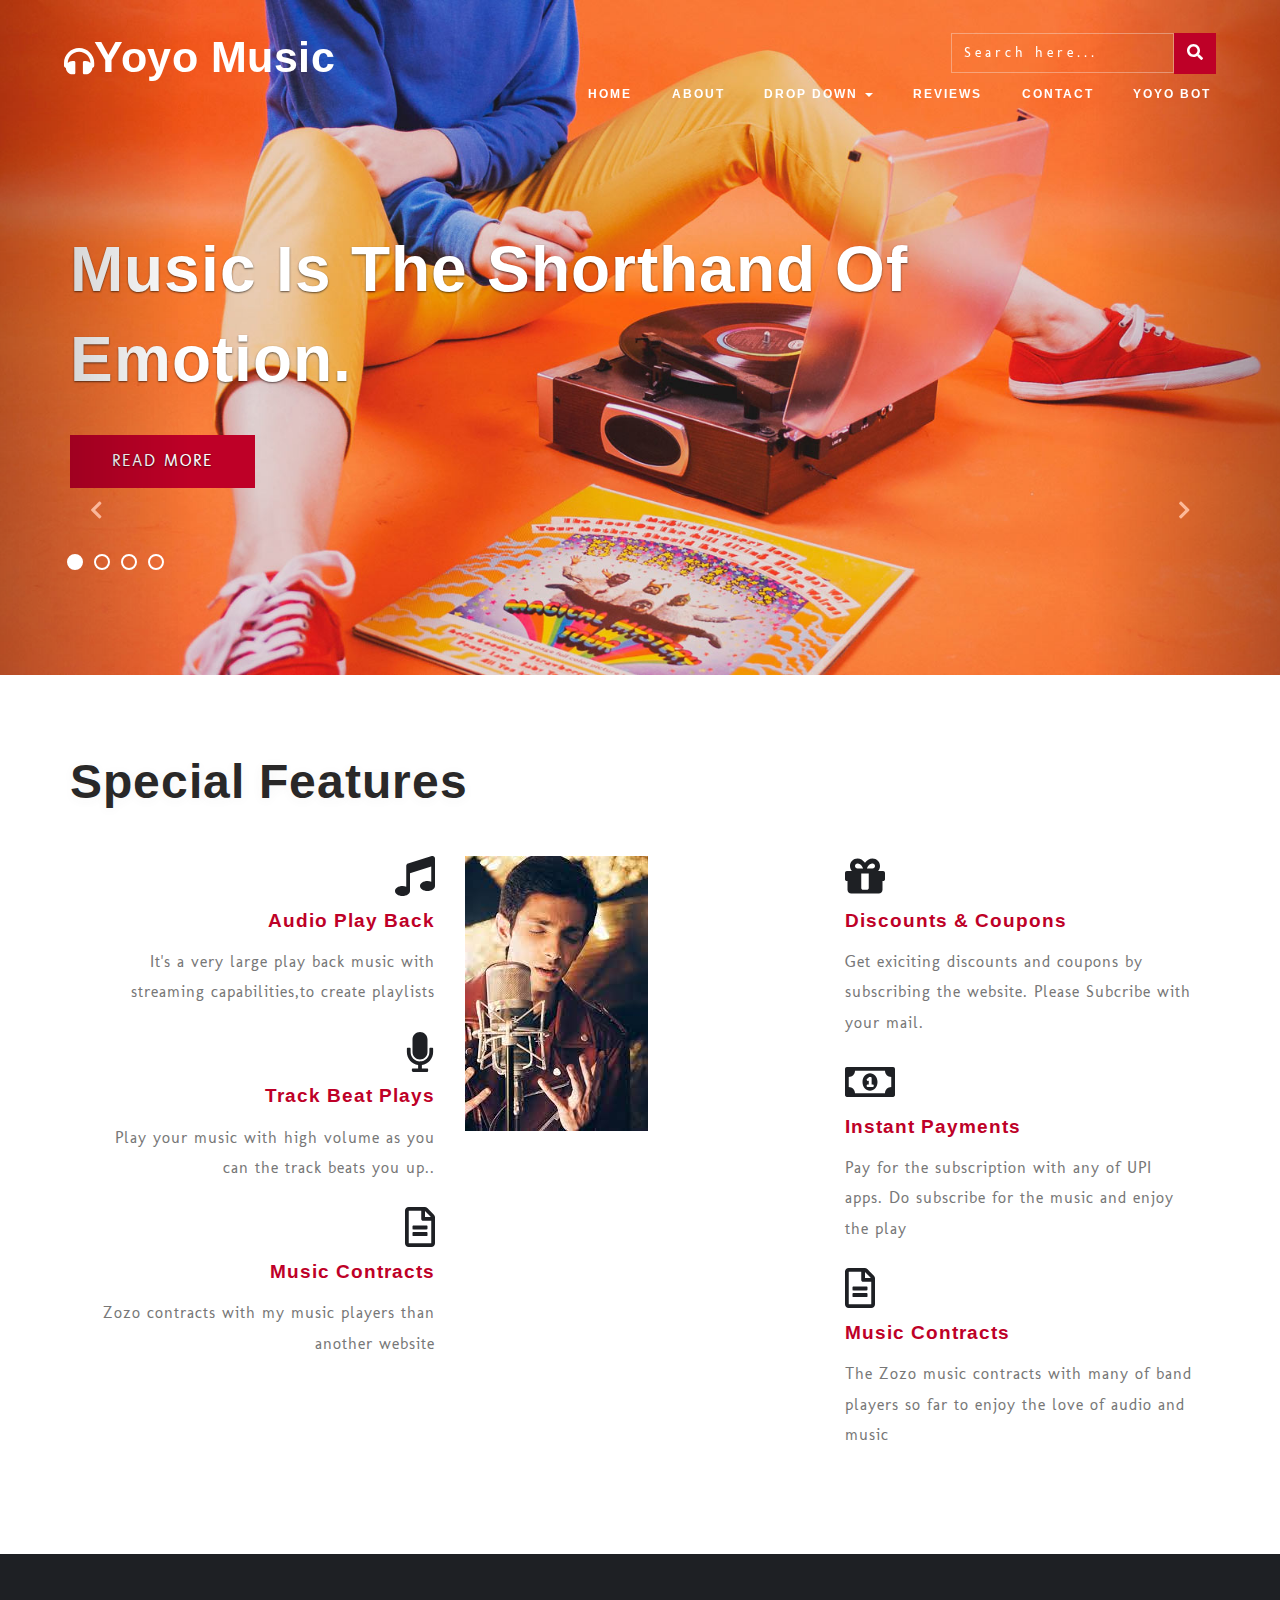
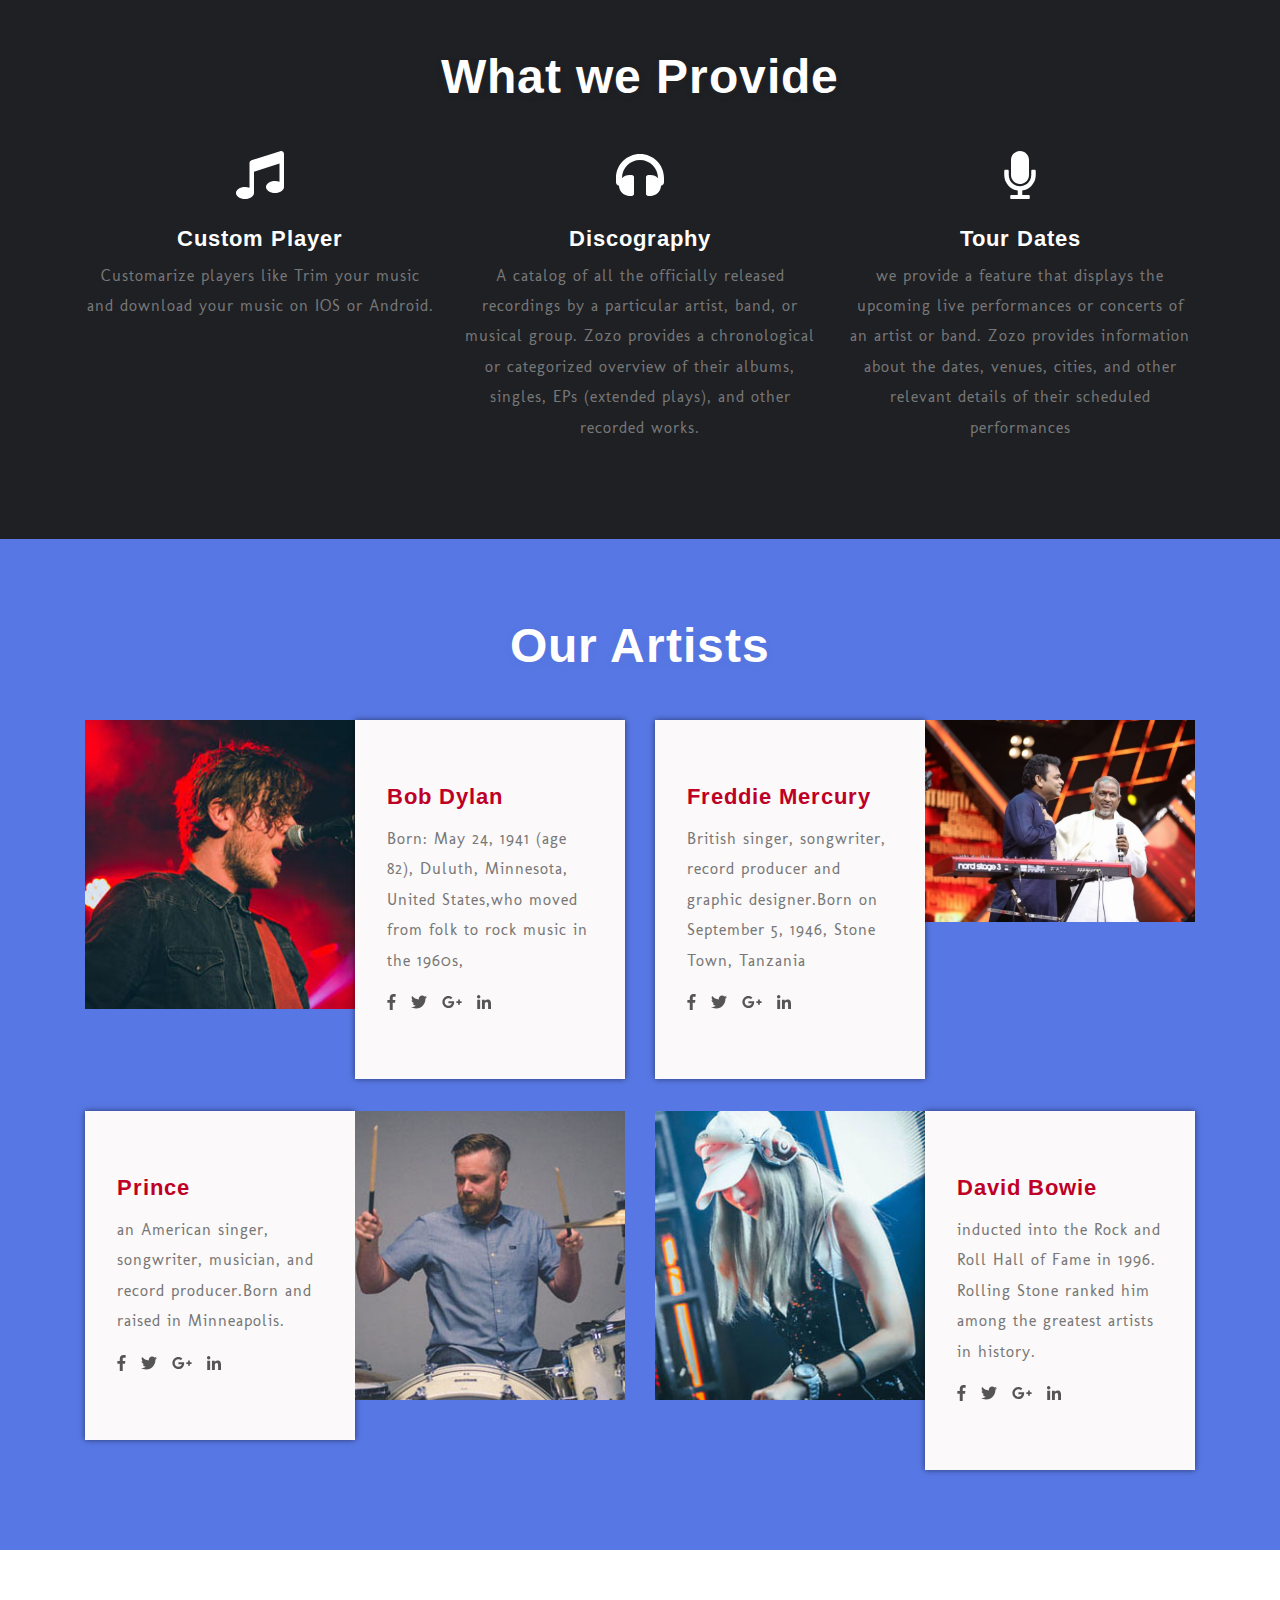
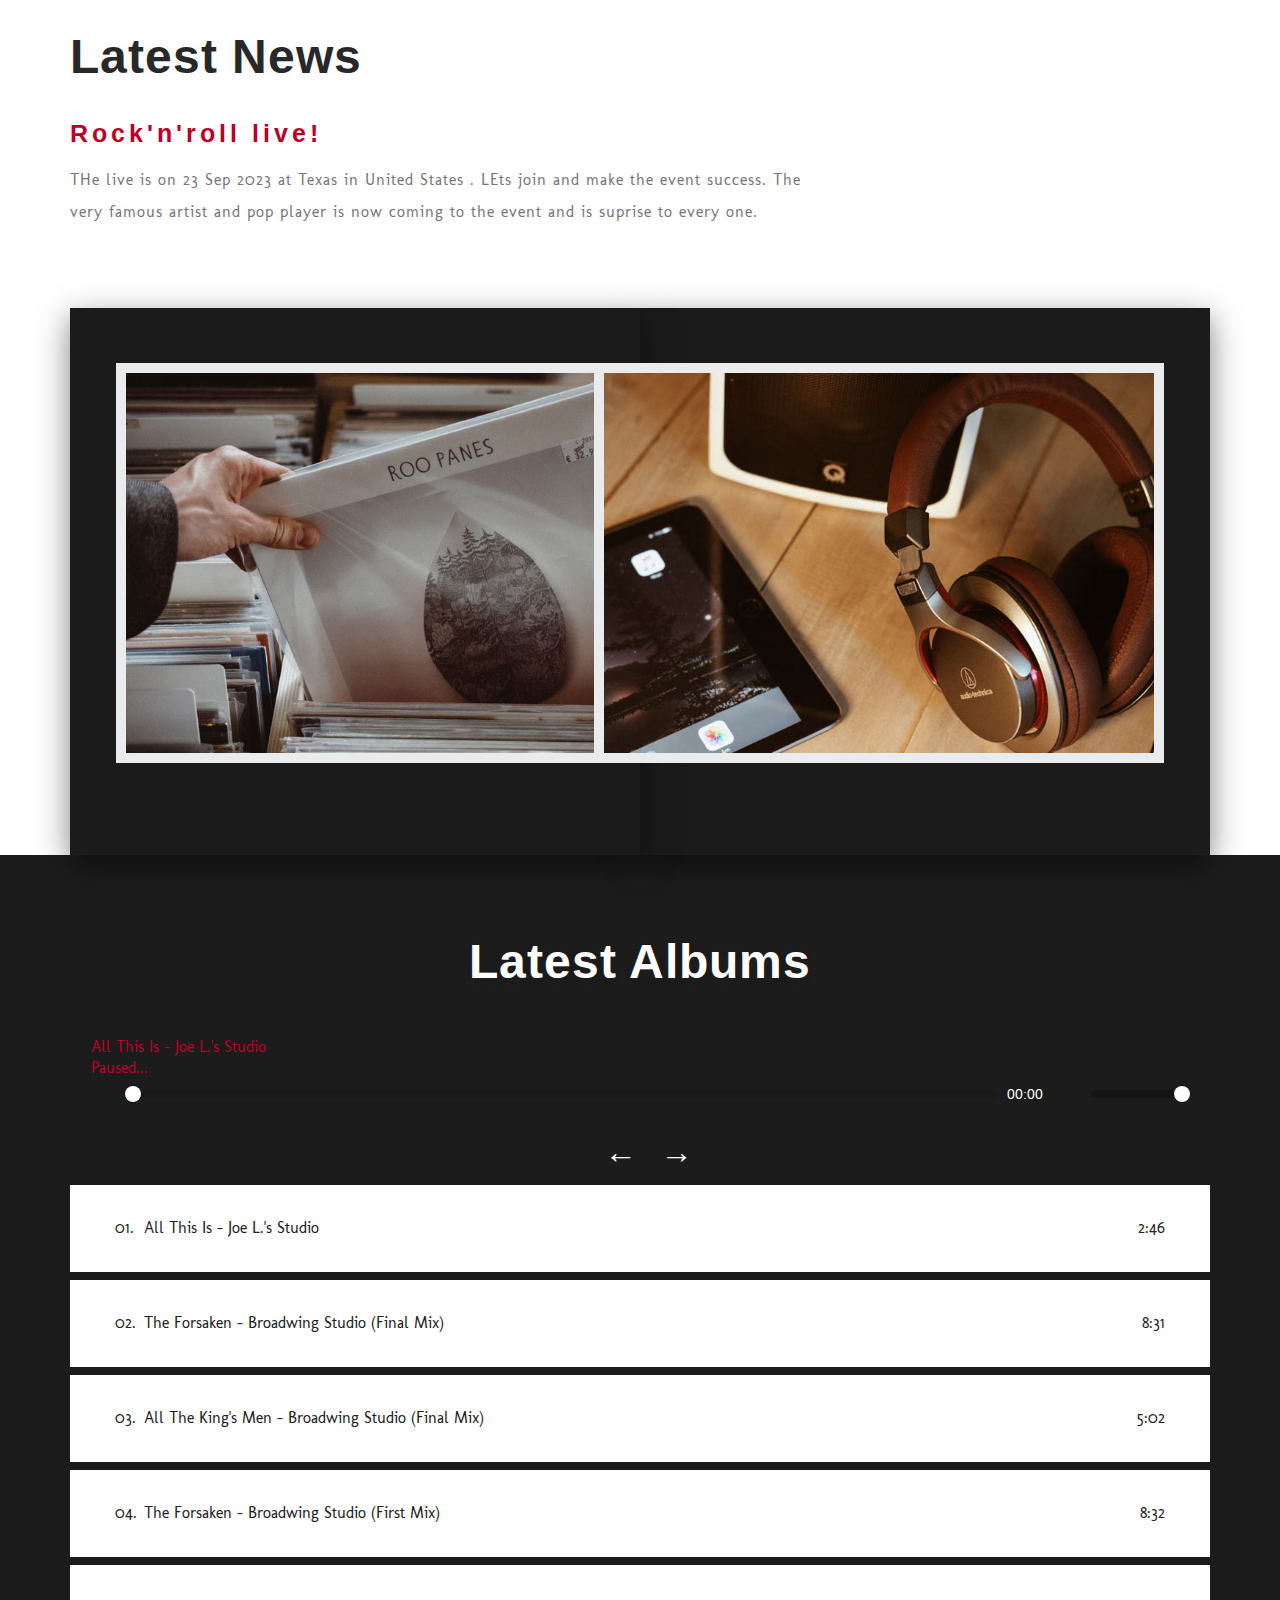
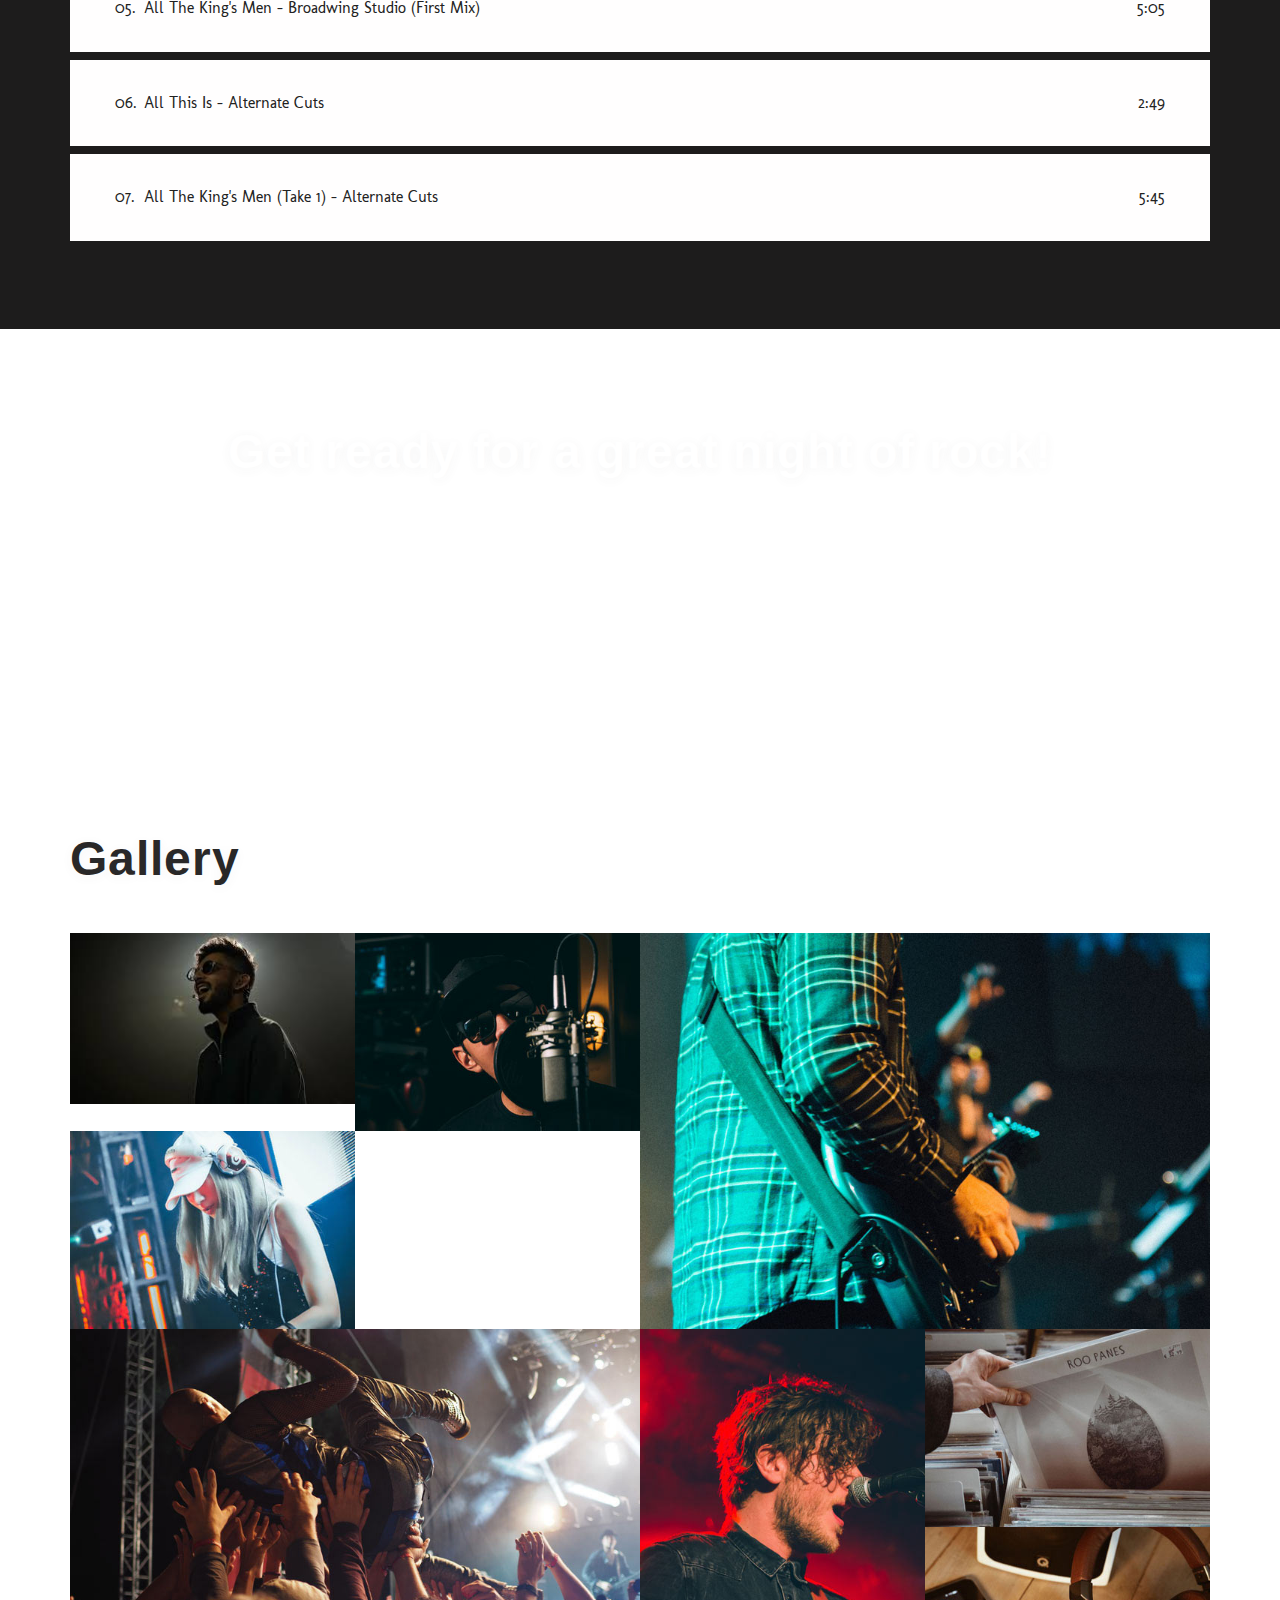
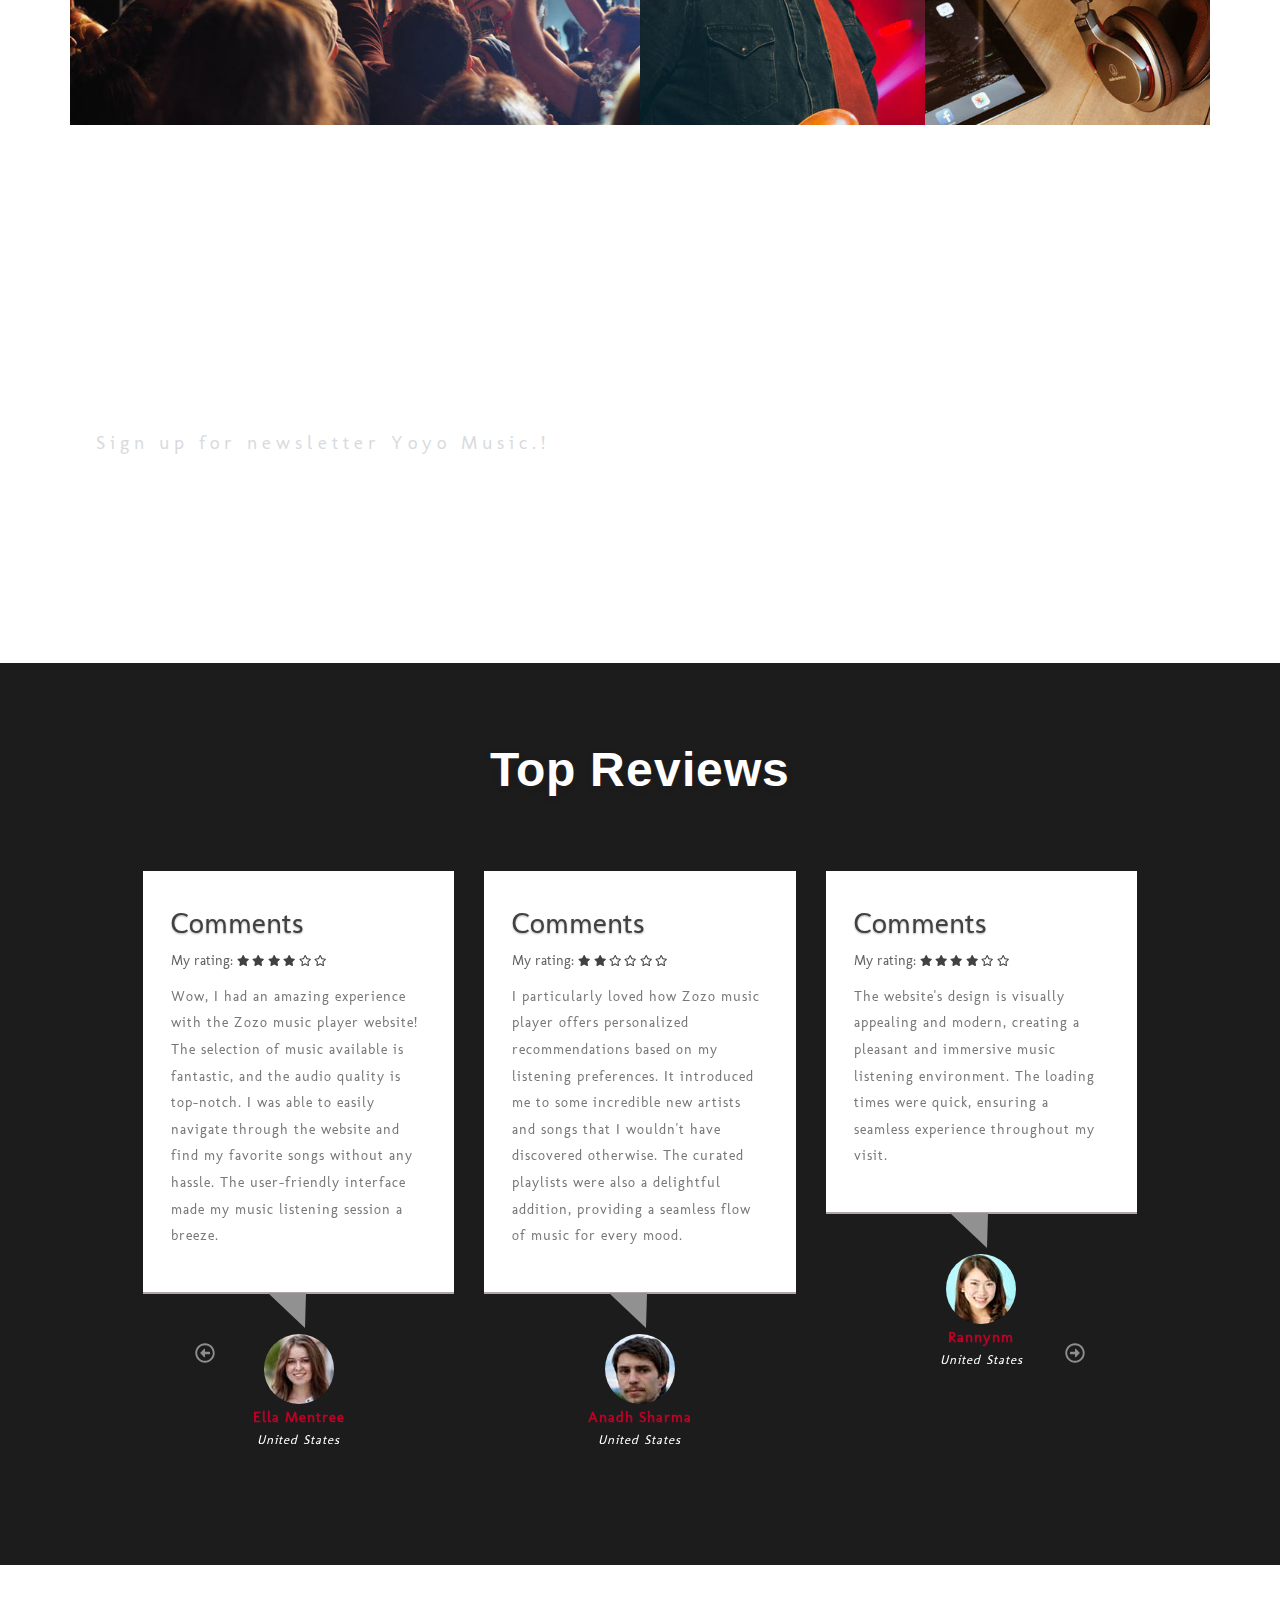
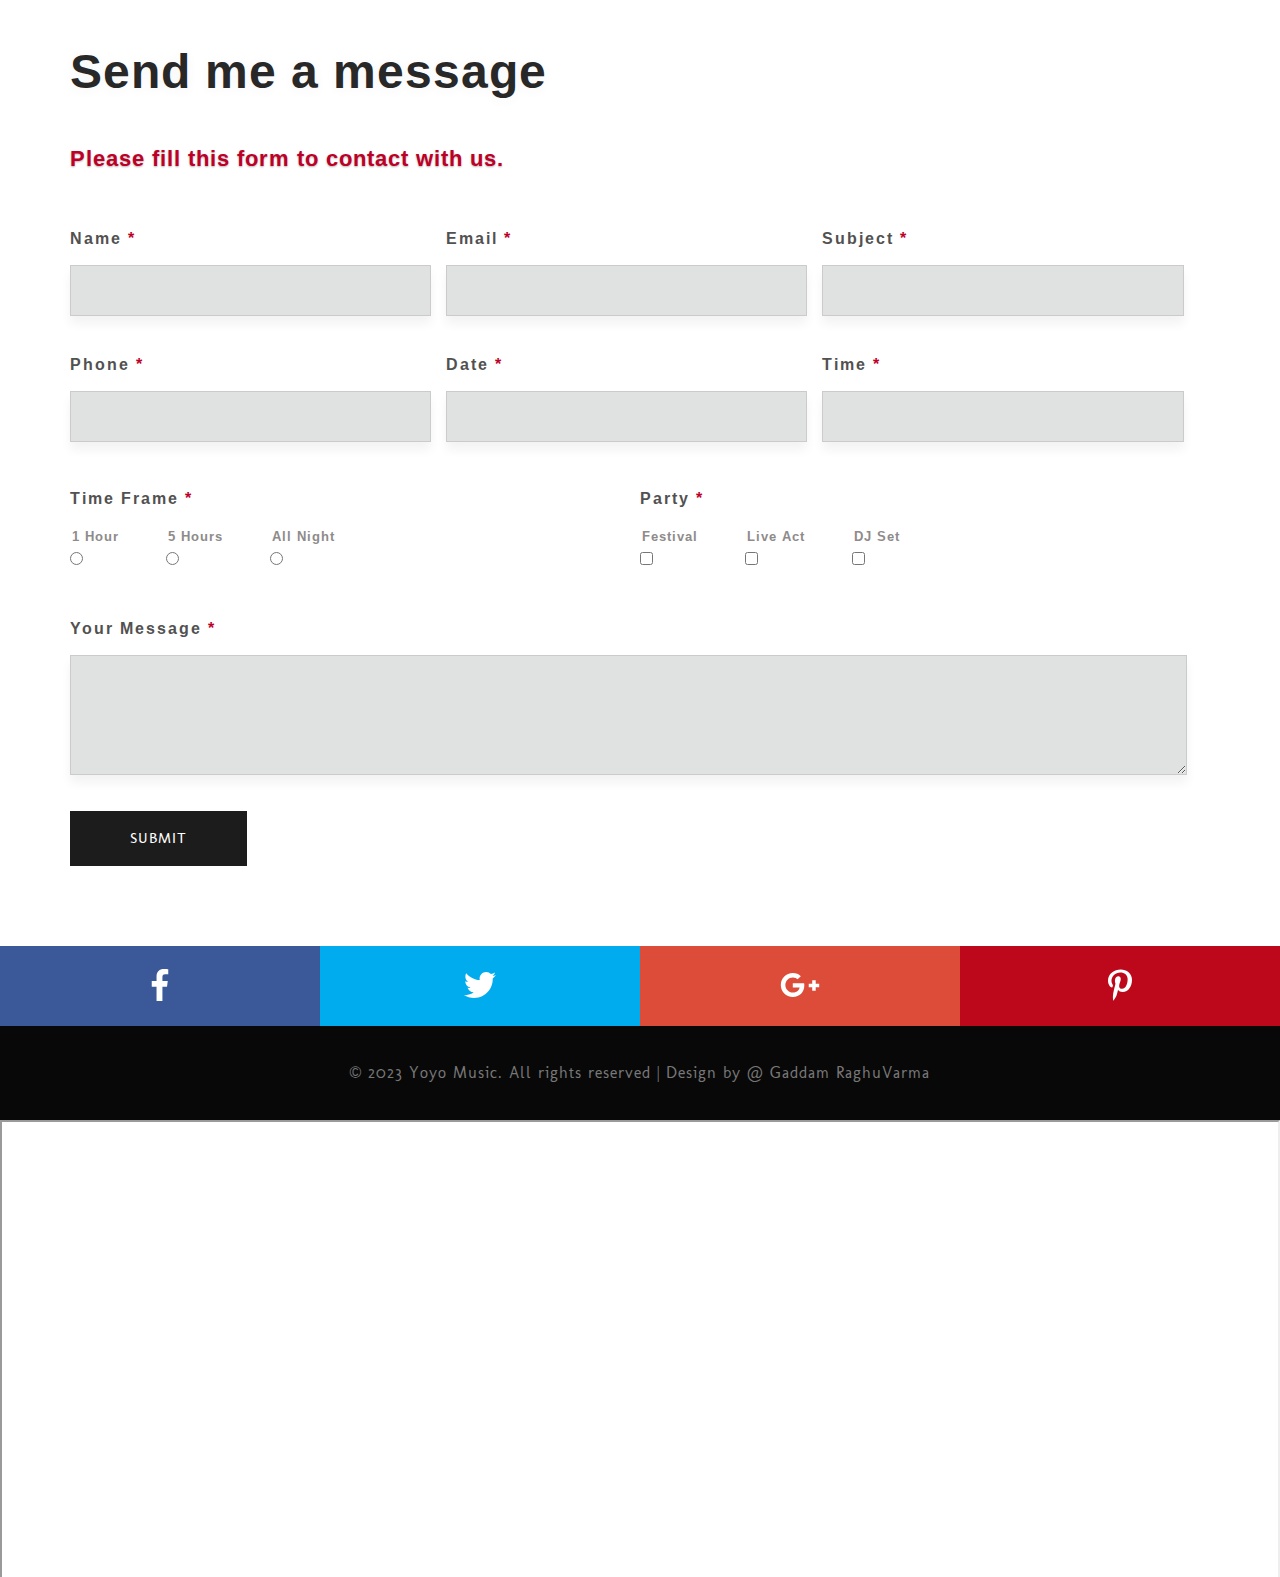
==== index.html @ d3a182a3 "Add files via upload" ====
<!DOCTYPE html>
<html lang="zxx">

<head>
	<title>Yoyo music an Entertainment Category website listen the music now..!</title>
	<meta name="viewport" content="width=device-width, initial-scale=1">
	<meta charset="utf-8">
	<script>
		addEventListener("load", function () {
			setTimeout(hideURLbar, 0);
		}, false);

		function hideURLbar() {
			window.scrollTo(0, 1);
		}
	</script>
	<!-- Custom Theme files -->
	<link href="css/bootstrap.css" type="text/css" rel="stylesheet" media="all">
	<link href="css/style.css" type="text/css" rel="stylesheet" media="all">
	<link href="css/fontawesome-all.css" rel="stylesheet">

	<!-- font-awesome icons -->
	<!-- //Custom Theme files -->
	<!-- web-fonts -->

	<link href="//fonts.googleapis.com/css?family=Molengo" rel="stylesheet">
	<link href="//fonts.googleapis.com/css?family=Arimo:400,400i,700,700i" rel="stylesheet">
	<!-- //web-fonts -->
</head>


<body id="page-top" data-spy="scroll" data-target=".navbar-fixed-top">
	<div id="home">
		<!-- header -->
		<!-- Navigation -->
		<nav class="navbar navbar-default navbar-fixed-top">
			<div class="main-nav-agile-w3layouts">
				<div class="search">
					<form action="#" method="post">
						<input class="serch" type="search" name="serch" placeholder="Search here..." required="">
						<button class="btn1">
							<i class="fas fa-search"></i>
						</button>
						<div class="clearfix"> </div>
					</form>
				</div>
				<div class="navbar-header page-scroll">
					<button type="button" class="navbar-toggle" data-toggle="collapse" data-target=".navbar-ex1-collapse">
						<span class="sr-only">Chronicle</span>
						<span class="icon-bar"></span>
						<span class="icon-bar"></span>
						<span class="icon-bar"></span>
					</button>
					<div class="logo">
						<h1>
							<a class="navbar-brand" href="index.html">
								<i class="fas fa-headphones"></i>Yoyo Music</a>
						</h1>
					</div>
				</div>

				<!-- Collect the nav links, forms, and other content for toggling -->
				<div class="collapse navbar-collapse navbar-ex1-collapse nav-right">
					<ul class="nav navbar-nav navbar-right cl-effect-15">
						<!-- Hidden li included to remove active class from about link when scrolled up past about section -->
						<li class="hidden">
							<a class="page-scroll" href="#page-top"></a>
						</li>
						<li>
							<a class="page-scroll" href="#home">Home</a>
						</li>
						<li>
							<a class="page-scroll" href="#about">about</a>
						</li>
						<li class="dropdown">
							<a href="#" class="dropdown-toggle effect-3" data-toggle="dropdown">Drop Down
								<b class="caret"></b>
							</a>
							<ul class="dropdown-menu">
								<li>
									<a href="#gallery" class="scroll">Gallery</a>
								</li>
								<li>
									<a href="#album" class="scroll">Albums</a>
								</li>
								<li>
									<a href="#coming" class="scroll">Coming soon</a>
								</li>
								<li>
									<a href="#team" class="scroll">Artists</a>
								</li>

							</ul>
						</li>
						<li>
							<a class="page-scroll" href="#testimonials">reviews</a>
						</li>
						<li>
							<a class="page-scroll" href="#contact">Contact</a>
						</li>
						<li>
							<a class="page-scroll" href="https://bhargava-design.github.io/Zozo-Muisc-Creation-Project/Zozo%20Bot.html">Yoyo Bot</a>
						</li>

					</ul>

				</div>

				<!-- /.navbar-collapse -->

				<div class="clearfix"></div>
			</div>
			<!-- /.container -->
		</nav>
	</div>
	<!-- banner -->
	<div class="banner_top_wthree_agileinfo">
		<div id="myCarousel" class="carousel slide" data-ride="carousel">
			<!-- Indicators -->
			<ol class="carousel-indicators">
				<li data-target="#myCarousel" data-slide-to="0" class="active"></li>
				<li data-target="#myCarousel" data-slide-to="1" class=""></li>
				<li data-target="#myCarousel" data-slide-to="2" class=""></li>
				<li data-target="#myCarousel" data-slide-to="3" class=""></li>
			</ol>
			<div class="carousel-inner" role="listbox">
				<div class="item active">
					<div class="container">
						<div class="carousel-caption">
							<h3>Music Is The Shorthand Of Emotion.</h3>

							<div class="bnr-button">
								<a class="act" href="single.html">Read More</a>
							</div>

						</div>
					</div>
				</div>
				<div class="item item2">
					<div class="container">
						<div class="carousel-caption">
							<h3>Touch The Heaven By Frequency.</h3>

							<div class="bnr-button">
								<a class="act" href="single.html">Read More</a>
							</div>
						</div>
					</div>
				</div>
				<div class="item item3">
					<div class="container">
						<div class="carousel-caption">
							<h3>Music Is The Shorthand Of Emotion.</h3>

							<div class="bnr-button">
								<a class="act" href="single.html">Read More</a>
							</div>

						</div>
					</div>
				</div>
				<div class="item item4">
					<div class="container">
						<div class="carousel-caption">

							<h3>Touch The Heaven By Frequency.</h3>

							<div class="bnr-button">
								<a class="act" href="single.html">Read More</a>
							</div>
						</div>
					</div>
				</div>
			</div>
			<a class="left carousel-control" href="#myCarousel" role="button" data-slide="prev">
				<span class="fa fa-chevron-left" aria-hidden="true"></span>
				<span class="sr-only">Previous</span>
			</a>
			<a class="right carousel-control" href="#myCarousel" role="button" data-slide="next">
				<span class="fa fa-chevron-right" aria-hidden="true"></span>
				<span class="sr-only">Next</span>
			</a>
			<!-- The Modal -->
		</div>
	</div>
	<!--//banner -->
	<!-- choose-us -->
	<div class="ab_content" id="about">
		<div class="container">
			<h3 class="tittle_w3ls">Special Features</h3>
			<div class="inner_sec_info_agile-w3ls">
				<div class="col-md-4 ab-bottom-grid">
					<div class="ab-bottom-text-info">
						<div class="ab-bottom-grid-icon">
							<i class="fas fa-music"></i>
						</div>
						<div class="ab-bottom-grid-text">
							<h4>Audio Play Back </h4>
							<p>It's a very large play back music with streaming capabilities,to create playlists</p>
						</div>
					</div>
					<div class="ab-bottom-text-info">
						<div class="ab-bottom-grid-icon">
							<i class="fas fa-microphone"></i>
						</div>
						<div class="ab-bottom-grid-text">
							<h4>Track Beat Plays </h4>
							<p>Play your music with high volume as you can the track beats you up..</p>
						</div>
					</div>
					<div class="ab-bottom-text-info">
						<div class="ab-bottom-grid-icon">
							<i class="far fa-file-alt"></i>
						</div>
						<div class="ab-bottom-grid-text">
							<h4>Music Contracts </h4>
							<p>Zozo contracts with my music players than another website</p>
						</div>
					</div>
				</div>
				<div class="col-md-4 ab-bottom-grid img">
					<img src="images/why.jpg" alt=" " class="img-responsive" />
				</div>
				<div class="col-md-4 ab-bottom-grid second">
					<div class="ab-bottom-text-info">
						<div class="ab-bottom-grid-icon">
							<i class="fas fa-gift"></i>
						</div>
						<div class="ab-bottom-grid-text">
							<h4>Discounts & Coupons </h4>
							<p>Get exiciting discounts and coupons by subscribing the website. Please Subcribe with your mail.</p>
						</div>
					</div>
					<div class="ab-bottom-text-info">
						<div class="ab-bottom-grid-icon">
							<i class="far fa-money-bill-alt"></i>
						</div>
						<div class="ab-bottom-grid-text">
							<h4>Instant Payments </h4>
							<p>Pay for the subscription with any of  UPI apps. Do subscribe for the music and enjoy the play</p>
						</div>
					</div>
					<div class="ab-bottom-text-info">
						<div class="ab-bottom-grid-icon">
							<i class="far fa-file-alt"></i>
						</div>
						<div class="ab-bottom-grid-text">
							<h4>Music Contracts </h4>
							<p>The Zozo music contracts with many of band players so far to enjoy the love of audio and music</p>
						</div>
					</div>
				</div>
				<div class="clearfix"> </div>
			</div>

		</div>
	</div>
	<!-- //choose-us -->

	<div class="banner_bottom_content">
		<div class="bottom-inn">
			<div class="container">
				<h3 class="tittle_w3ls cen">What we Provide</h3>
				<div class="inner_sec_info_agile-w3ls">

					<div class="col-md-4 ser-first-grid text-center">
						<span class="fas fa-music" aria-hidden="true"></span>
						<h3>Custom Player</h3>
						<p>Customarize players like Trim your music and download your music on IOS or Android.</p>
					</div>
					<div class="col-md-4 ser-first-grid text-center">
						<span class="fas fa-headphones" aria-hidden="true"></span>
						<h3>Discography</h3>
						<p>A catalog of all the officially released recordings by a particular artist, band, or musical group. Zozo provides a chronological or categorized overview of their albums, singles, EPs (extended plays), and other recorded works.</p>
					</div>
					<div class="col-md-4 ser-first-grid text-center">
						<span class="fas fa-microphone" aria-hidden="true"></span>
						<h3>Tour Dates</h3>
						<p>we provide a feature that displays the upcoming live performances or concerts of an artist or band. Zozo provides information about the dates, venues, cities, and other relevant details of their scheduled performances</p>
					</div>

					<div class="clearfix"></div>
				</div>
			</div>
		</div>
	</div>
	<!--/artist-->
	<div class="ab_content artist" id="team">
		<div class="container">
			<h3 class="tittle_w3ls cen">Our Artists</h3>
			<div class="inner_sec_info_agile-w3ls">
				<div class="col-md-6 team-grid">
					<div class="col-md-6 team-img1">
						<img src="images/a1.jpg" alt="">
					</div>
					<div class="col-md-6 team-info">
						<h4>Bob Dylan</h4>
						<p>Born: May 24, 1941 (age 82), Duluth, Minnesota, United States,who moved from folk to rock music in the 1960s,</p>
						<ul class="social_list_icons">
							<li>
								<a href="#">
									<i class="fab fa-facebook-f"></i>
								</a>
							</li>
							<li>
								<a href="#">
									<i class="fab fa-twitter"></i>
								</a>
							</li>
							<li>
								<a href="#">
									<i class="fab fa-google-plus-g"></i>
								</a>
							</li>
							<li>
								<a href="#">
									<i class="fab fa-linkedin-in"></i>
								</a>
							</li>
						</ul>
					</div>
					<div class="clearfix"></div>
				</div>
				<div class="col-md-6 team-grid">
					<div class="col-md-6 team-info">
						<h4>Freddie Mercury</h4>
						<p>British singer, songwriter, record producer and graphic designer.Born on September 5, 1946, Stone Town, Tanzania</p>
						<ul class="social_list_icons">
							<li>
								<a href="#">
									<i class="fab fa-facebook-f"></i>
								</a>
							</li>
							<li>
								<a href="#">
									<i class="fab fa-twitter"></i>
								</a>
							</li>
							<li>
								<a href="#">
									<i class="fab fa-google-plus-g"></i>
								</a>
							</li>
							<li>
								<a href="#">
									<i class="fab fa-linkedin-in"></i>
								</a>
							</li>
						</ul>
					</div>
					<div class="col-md-6 team-img1">
						<img src="images/a2.jpg" alt="">
					</div>

					<div class="clearfix"></div>
				</div>
				<div class="col-md-6 team-grid">
					<div class="col-md-6 team-info">
						<h4>Prince</h4>
						<p>an American singer, songwriter, musician, and record producer.Born and raised in Minneapolis.</p>
						<ul class="social_list_icons">
							<li>
								<a href="#">
									<i class="fab fa-facebook-f"></i>
								</a>
							</li>
							<li>
								<a href="#">
									<i class="fab fa-twitter"></i>
								</a>
							</li>
							<li>
								<a href="#">
									<i class="fab fa-google-plus-g"></i>
								</a>
							</li>
							<li>
								<a href="#">
									<i class="fab fa-linkedin-in"></i>
								</a>
							</li>
						</ul>
					</div>
					<div class="col-md-6 team-img1">
						<img src="images/a3.jpg" alt="">
					</div>

					<div class="clearfix"></div>
				</div>
				<div class="col-md-6 team-grid">
					<div class="col-md-6 team-img1">
						<img src="images/a4.jpg" alt="">
					</div>
					<div class="col-md-6 team-info">
						<h4>David Bowie</h4>
						<p>inducted into the Rock and Roll Hall of Fame in 1996. Rolling Stone ranked him among the greatest artists in history.</p>
						<ul class="social_list_icons">
							<li>
								<a href="#">
									<i class="fab fa-facebook-f"></i>
								</a>
							</li>
							<li>
								<a href="#">
									<i class="fab fa-twitter"></i>
								</a>
							</li>
							<li>
								<a href="#">
									<i class="fab fa-google-plus-g"></i>
								</a>
							</li>
							<li>
								<a href="#">
									<i class="fab fa-linkedin-in"></i>
								</a>
							</li>
						</ul>
					</div>
					<div class="clearfix"></div>
				</div>
			</div>
		</div>
	</div>
	<!--//artist-->
	<!--/news-->
	<div class="ab_content">
		<div class="container">
			<h3 class="tittle_w3ls">Latest News</h3>
			<div class="about-top">
				<h3 class="subheading">Rock'n'roll live!</h3>
				<p class="paragraph">THe live is on 23 Sep 2023 at Texas in United States . LEts join and make the event success. The very famous artist and pop player is now coming to the event and is suprise to every one.
				</p>
			</div>
			<div class="about-main">
				<div class="col-md-6 about-left">
				</div>

				<div class="col-md-6 about-right">
					<h3>Towards wind and waves</h3>
					<p class="paragraph">A new lanuch of music towards wind and waves by David Bowie. Get ready to listen the music my dear music lovers..</p>
					<div class="event-bottom">
						<p class="comment">
							<span class="far fa-calendar-alt"></span> Aug 20 2023</p>
						<ul>
							<li>
								<a href="#">
									<span class="far fa-thumbs-up"></span> 21k</a>
							</li>
							<li>
								<a href="#">
									<span class="far fa-comments"></span> 18k</a>

							</li>
							<li>
								<a href="#">
									<span class="fab fa-facebook-f"></span>
								</a>
							</li>
							<li>
								<a href="#">
									<span class="fab fa-twitter"></span>
								</a>
							</li>
						</ul>
					</div>
				<div class="clearfix"> </div>
			</div>
			<div class="about-main sec">

				<div class="col-md-6 about-right two">
					<h3>REALIEZ</h3>
					<p class="paragraph">TKang Daniel drops 1st solo English-language song as part of new album ‘REALIEZ'. Now streaming through out the world.</p>
					<div class="event-bottom">
						<p class="comment">
							<span class="far fa-calendar-alt"></span> Jul 23 2023</p>
						<ul>
							<li>
								<a href="#">
									<span class="far fa-thumbs-up"></span> 90k</a>
							</li>
							<li>
								<a href="#">
									<span class="far fa-comments"></span> 2k</a>

							</li>
							<li>
								<a href="#">
									<span class="fab fa-facebook-f"></span>
								</a>
							</li>
							<li>
								<a href="#">
									<span class="fab fa-twitter"></span>
								</a>
							</li>
						</ul>
					</div>
				</div>
				<div class="col-md-6 about-left two">
				</div>

				<div class="clearfix"> </div>
			</div>
		</div>
	</div>
	<!--//news-->
	<!--/works-->
	<div class="works" id="album">
		<div class="container">
			<h3 class="tittle_w3ls cen">Latest Albums</h3>
			<div class="inner_sec_info_agile-w3ls">
				<div class="column add-bottom">
					<div id="mainwrap">
						<div id="nowPlay">
							<span class="left" id="npAction">Paused...</span>
							<span class="right" id="npTitle"></span>
						</div>
						<div id="audiowrap">
							<div id="audio0">
								<audio preload id="audio1" controls="controls">Your browser does not support HTML5 Audio!</audio>
							</div>
							<div id="tracks">
								<a id="btnPrev">&larr;</a>
								<a id="btnNext">&rarr;</a>
							</div>
						</div>
						<div id="plwrap">
							<ul id="plList"></ul>
						</div>
					</div>
				</div>

			</div>

		</div>
	</div>
	<!--/works-->
	<!--/coming-->
	<div class="events-coming" id="coming">
		<h3 class="tittle_w3ls cen">Get ready for a great night of rock!
		</h3>
		<div class="inner_sec_info_agile-w3ls">
			<div class="content">
				<div class="simply-countdown-custom" id="simply-countdown-custom"></div>
			</div>

		</div>
	</div>
	<!--//coming-->
	<!-- /portfolio-->
	<div class="portfolio-project ab_content" id="gallery">
		<div class="container">
			<h3 class="tittle_w3ls">Gallery</h3>
			<div class="inner_sec_info_agile-w3ls">
				<div class="col-md-6 portfolio-grids_left">
					<div class="col-md-6 portfolio-grids" data-aos="zoom-in">
						<a href="images/g1.jpg" class="b-link-stripe b-animate-go lightninBox" data-lb-group="1">
							<img src="images/g1.jpg" class="img-responsive" alt=" " />
							<div class="b-wrapper">
								<h4>Australia</h4>
							</div>
						</a>
					</div>
					<div class="col-md-6 portfolio-grids" data-aos="zoom-in">
						<a href="images/g2.jpg" class="b-link-stripe b-animate-go lightninBox" data-lb-group="1">
							<img src="images/g2.jpg" class="img-responsive" alt=" " />
							<div class="b-wrapper">
								<h4>United States</h4>

							</div>
						</a>
					</div>
					<div class="col-md-6 portfolio-grids" data-aos="zoom-in">
						<a href="images/g3.jpg" class="b-link-stripe b-animate-go lightninBox" data-lb-group="1">
							<img src="images/g3.jpg" class="img-responsive" alt=" " />
							<div class="b-wrapper">
								<h4>Tokya</h4>

							</div>
						</a>
					</div>
				</div>
				<div class="col-md-6 portfolio-grids sec_img" data-aos="zoom-in">
					<a href="images/g10.jpg" class="b-link-stripe b-animate-go lightninBox" data-lb-group="1">
						<img src="images/g10.jpg" class="img-responsive" alt=" " />
						<div class="b-wrapper">
							<h4>Mumbai</h4>

						</div>
					</a>
				</div>
				<div class="col-md-6 portfolio-grids sec_img" data-aos="zoom-in">
					<a href="images/g11.jpg" class="b-link-stripe b-animate-go lightninBox" data-lb-group="1">
						<img src="images/g11.jpg" class="img-responsive" alt=" " />
						<div class="b-wrapper">
							<h4>South Korea</h4>

						</div>
					</a>
				</div>
				<div class="col-md-6 portfolio-grids_left">
					<div class="col-md-6 portfolio-grids" data-aos="zoom-in">
						<a href="images/g5.jpg" class="b-link-stripe b-animate-go lightninBox" data-lb-group="1">
							<img src="images/g5.jpg" class="img-responsive" alt=" " />
							<div class="b-wrapper">
								<h4>Eroupe</h4>

							</div>
						</a>
					</div>
					<div class="col-md-6 portfolio-grids" data-aos="zoom-in">
						<a href="images/g4.jpg" class="b-link-stripe b-animate-go lightninBox" data-lb-group="1">
							<img src="images/g4.jpg" class="img-responsive" alt=" " />
							<div class="b-wrapper">
								<h4>Indonesia</h4>
							</div>
						</a>
					</div>
					<div class="col-md-6 portfolio-grids" data-aos="zoom-in">
						<a href="images/g6.jpg" class="b-link-stripe b-animate-go lightninBox" data-lb-group="1">
							<img src="images/g6.jpg" class="img-responsive" alt=" " />
							<div class="b-wrapper">
								<h4>Japan</h4>

							</div>
						</a>
					</div>

				</div>
				<div class="clearfix"> </div>
			</div>
		</div>
	</div>
	<!-- /newsletter_w3ls_agile -->
	<div class="newsletter_w3ls_agile">
		<div class="newsleft_w3_agileinfo-inner">
			<div class="newsleft_w3_agileinfo">
				<h3>Stay in Touch</h3>

				<p>Sign up for newsletter Yoyo Music.!</p>
			</div>
			<div class="newsright_agileits_wthree">
				<form action="#" method="post">
					<input type="email" placeholder="Enter your email..." name="email" required="">
					<input type="submit" value="Get Started">
				</form>
			</div>
			<div class="clearfix"></div>
		</div>
	</div>
	<!-- //newsletter_w3ls_agile -->
	<div class="reviews_sec works" id="testimonials">
		<div class="carousel-reviews broun-block">
			<div class="reviews_main">
				<h3 class="tittle_w3ls cen">Top Reviews</h3>
				<div class="inner_sec_info_agile-w3ls">
					<div id="carousel-reviews" class="carousel slide reviews" data-ride="carousel">

						<div class="carousel-inner">
							<div class="item active">
								<div class="col-md-4 col-sm-6">
									<div class="block-text rel zmin">
										<a title="" href="#">Comments</a>
										<div class="mark">My rating:
											<a href="#">
												<span class="fas fa-star"></span>
											</a>
											<a href="#">
												<span class="fas fa-star"></span>
											</a>
											<a href="#">
												<span class="fas fa-star"></span>
											</a>
											<a href="#">
												<span class="fas fa-star"></span>
											</a>
											<a href="#">
												<span class="far fa-star"></span>
											</a>
											<a href="#">
												<span class="far fa-star"></span>
											</a>

										</div>
										<p>Wow, I had an amazing experience with the Zozo music player website! The selection of music available is fantastic, and the audio quality is top-notch. I was able to easily navigate through the website and find my favorite songs without any hassle. The user-friendly interface made my music listening session a breeze.</p>
										<ins class="ab zmin sprite sprite-i-triangle block"></ins>
									</div>
									<div class="person-text rel">
										<img src="images/t1.jpg" class="img-responsive" alt=" ">
										<a title="" href="#">Ella Mentree</a>
										<i>United States</i>
									</div>
								</div>
								<div class="col-md-4 col-sm-6 hidden-xs">
									<div class="block-text rel zmin">
										<a title="" href="#">Comments</a>
										<div class="mark">My rating:
											<a href="#">
												<span class="fas fa-star"></span>
											</a>
											<a href="#">
												<span class="fas fa-star"></span>
											</a>
											<a href="#">
												<span class="far fa-star"></span>
											</a>
											<a href="#">
												<span class="far fa-star"></span>
											</a>
											<a href="#">
												<span class="far fa-star"></span>
											</a>
											<a href="#">
												<span class="far fa-star"></span>
											</a>

										</div>
										<p>I particularly loved how Zozo music player offers personalized recommendations based on my listening preferences. It introduced me to some incredible new artists and songs that I wouldn't have discovered otherwise. The curated playlists were also a delightful addition, providing a seamless flow of music for every mood.</p>
										<ins class="ab zmin sprite sprite-i-triangle block"></ins>
									</div>
									<div class="person-text rel">
										<img src="images/t2.jpg" class="img-responsive" alt=" ">
										<a title="" href="#">Anadh Sharma</a>
										<i>United States</i>
									</div>
								</div>
								<div class="col-md-4 col-sm-6 hidden-sm hidden-xs">
									<div class="block-text rel zmin">
										<a title="" href="#">Comments</a>
										<div class="mark">My rating:
											<a href="#">
												<span class="fas fa-star"></span>
											</a>
											<a href="#">
												<span class="fas fa-star"></span>
											</a>
											<a href="#">
												<span class="fas fa-star"></span>
											</a>
											<a href="#">
												<span class="fas fa-star"></span>
											</a>
											<a href="#">
												<span class="far fa-star"></span>
											</a>
											<a href="#">
												<span class="far fa-star"></span>
											</a>

										</div>
										<p>The website's design is visually appealing and modern, creating a pleasant and immersive music listening environment. The loading times were quick, ensuring a seamless experience throughout my visit.</p>
										<ins class="ab zmin sprite sprite-i-triangle block"></ins>
									</div>
									<div class="person-text rel">
										<img src="images/t3.jpg" class="img-responsive" alt=" ">
										<a title="" href="#">Rannynm</a>
										<i>United States</i>
									</div>
								</div>
							</div>
							<div class="item">
								<div class="col-md-4 col-sm-6">
									<div class="block-text rel zmin">
										<a title="" href="#">Comments</a>
										<div class="mark">My rating:
											<a href="#">
												<span class="fas fa-star"></span>
											</a>
											<a href="#">
												<span class="fas fa-star"></span>
											</a>
											<a href="#">
												<span class="far fa-star"></span>
											</a>
											<a href="#">
												<span class="far fa-star"></span>
											</a>
											<a href="#">
												<span class="far fa-star"></span>
											</a>
											<a href="#">
												<span class="far fa-star"></span>
											</a>

										</div>
										<p> Yoyo  music player for creating such a fantastic platform for music enthusiasts like me. I highly recommend it to anyone looking for a top-quality music streaming experience. Keep up the great work!"</p>
										<ins class="ab zmin sprite sprite-i-triangle block"></ins>
									</div>
									<div class="person-text rel">
										<img src="images/t4.jpg" class="img-responsive" alt=" ">
										<a title="" href="#">Goutham Bhargav</a>
										<i>United States</i>
									</div>
								</div>
								<div class="col-md-4 col-sm-6 hidden-xs">
									<div class="block-text rel zmin">
										<a title="" href="#">Comments</a>
										<div class="mark">My rating:
											<a href="#">
												<span class="fas fa-star"></span>
											</a>
											<a href="#">
												<span class="fas fa-star"></span>
											</a>
											<a href="#">
												<span class="fas fa-star"></span>
											</a>
											<a href="#">
												<span class="fas fa-star"></span>
											</a>
											<a href="#">
												<span class="far fa-star"></span>
											</a>
											<a href="#">
												<span class="far fa-star"></span>
											</a>

										</div>
										<p>I'm absolutely impressed with the Zozo music player website! The vast music library, coupled with its intuitive search function, allowed me to find my favorite songs effortlessly. The seamless streaming quality made my music listening experience truly enjoyable. Thumbs up! </p>
										<ins class="ab zmin sprite sprite-i-triangle block"></ins>
									</div>
									<div class="person-text rel">
										<img src="images/t1.jpg" class="img-responsive" alt=" ">
										<a title="" href="#">Shaggi</a>
										<i>United States</i>
									</div>
								</div>
								<div class="col-md-4 col-sm-6 hidden-sm hidden-xs">
									<div class="block-text rel zmin">
										<a title="" href="#">Comments</a>
										<div class="mark">My rating:
											<a href="#">
												<span class="fas fa-star"></span>
											</a>
											<a href="#">
												<span class="fas fa-star"></span>
											</a>
											<a href="#">
												<span class="far fa-star"></span>
											</a>
											<a href="#">
												<span class="far fa-star"></span>
											</a>
											<a href="#">
												<span class="far fa-star"></span>
											</a>
											<a href="#">
												<span class="far fa-star"></span>
											</a>

										</div>
										<p>Yoyo music player is my go-to platform for discovering new music. The 'Recommended for You' feature always introduces me to artists and songs that align perfectly with my taste. It's like having a personalized DJ curating the best tracks just for me. I can't get enough of it!/p>
										<ins class="ab zmin sprite sprite-i-triangle block"></ins>
									</div>
									<div class="person-text rel">
										<img src="images/t2.jpg" class="img-responsive" alt=" ">
										<a title="" href="#">Manoj Mohan</a>
										<i>United States</i>
									</div>
								</div>
							</div>


						</div>
						<a class="left carousel-control" href="#carousel-reviews" role="button" data-slide="prev">
							<span class="far fa-arrow-alt-circle-left"></span>
						</a>
						<a class="right carousel-control" href="#carousel-reviews" role="button" data-slide="next">
							<span class="far fa-arrow-alt-circle-right"></span>
						</a>
					</div>
				</div>
			</div>
		</div>
	</div>
	<!-- /contact -->
	<div class="ab_content contact" id="contact">
		<div class="container">
			<h3 class="tittle_w3ls">Send me a message</h3>
			<div class="inner_sec_info_agile-w3ls">
				<h6>Please fill this form to contact with us.</h6>
				<div class="contcat-form-w3layouts">
					<form action="#" method="post">
						<div class="user-tp">
							<label class="head">Name
								<span class="star"> * </span>
							</label>
							<input type="text" name="Username" placeholder="" required="">
						</div>
						<div class="user-tp">
							<label class="head">Email
								<span class="star"> * </span>
							</label>
							<input type="email" name="email" placeholder="" required="">
						</div>
						<div class="user-tp">
							<label class="head">Subject
								<span class="star"> * </span>
							</label>
							<input type="text" name="Subject" placeholder="" required="">
						</div>
						<div class="user-tp">
							<label class="head">Phone
								<span class="star"> * </span>
							</label>
							<input type="text" name="phone" placeholder="" required="">
						</div>
						<div class="user-tp">
							<label class="head">Date
								<span class="star"> * </span>
							</label>
							<div class="book_date">
								<input id="datepicker" name="Text" type="text" value="" onfocus="this.value = '';" onblur="if (this.value == '') {this.value = 'mm/dd/yyyy';}"
								    required="">
							</div>
						</div>
						<div class="user-tp">
							<label class="head">Time
								<span class="star"> * </span>
							</label>
							<div class="book_date">
								<input type="text" id="timepicker" name="Time" class="timepicker form-control" value="">

							</div>
						</div>
						<div class="clearfix"></div>
						<div class="col-md-6 marks-info">
							<div class="user-tp frame">
								<label class="head">Time Frame
									<span class="star"> * </span>
								</label>
								<ul class="redio">
									<li>
										<label class="set">1 Hour</label>
										<input type="radio" name="selector1">

									</li>
									<li>
										<label class="set">5 Hours</label>
										<input type="radio" name="selector1">

									</li>
									<li>
										<label class="set">All Night</label>
										<input type="radio" name="selector1">

									</li>
								</ul>
							</div>
						</div>
						<div class="col-md-6 marks-info">
							<div class="user-tp frame">
								<label class="head">Party
									<span class="star"> * </span>
								</label>
								<ul class="redio">
									<li>
										<label class="set">Festival</label>
										<input type="checkbox" class="form-check-input" value="">

									</li>
									<li>
										<label class="set">Live Act</label>
										<input type="checkbox" class="form-check-input" value="">

									</li>
									<li>
										<label class="set">DJ Set</label>
										<input type="checkbox" class="form-check-input" value="">

									</li>
								</ul>
							</div>
						</div>
						<div class="clearfix"></div>
						<div class="user-tp frame">
							<label class="head">Your Message
								<span class="star"> * </span>
							</label>
							<textarea placeholder="" required=""></textarea>
						</div>
						<input type="submit" value="Submit">
					</form>
				</div>
			</div>
		</div>
	</div>
	<!-- //contact -->
	<!-- /footer -->
	<section>
	<div class="social_footer">
		<div class="social-nav">
			<div class="col-md-3 ft">
				<a href="#">
					<span class="fab fa-facebook-f"></span>
				</a>
			</div>
			<div class="col-md-3 ft tweet">
				<a href="#">
					<span class="fab fa-twitter"></span>
				</a>
			</div>
			<div class="col-md-3 ft gm">
				<a href="#">
					<span class="fab fa-google-plus-g"></span>
				</a>
			</div>
			<div class="col-md-3 ft pin">
				<a href="#">
					<span class="fab fa-pinterest-p"></span>
				</a>
			</div>

			<div class="clearfix"></div>
		</div>
	</div>
	<!-- //footer -->
	<div class="cpy-right-agile-w3ls">
		<p> © 2023 Yoyo Music. All rights reserved | Design by @ Gaddam RaghuVarma </p>
	</div>
	<iframe src='https://webchat.botframework.com/embed/Zozo-bot?s=BdajEQzhjDY.3ZHE9EknMDad4EPssFTaPOIRGNFc8cPoY2Owf_ltC6I'  style='min-width: 400px; width: 100%; min-height: 500px;'></iframe>
	</section>
	<!-- js -->
	<script src="js/jquery-2.2.3.min.js"></script>
	<!-- //js -->
	<script type="text/javascript" src="js/all.js"></script>

	<!--search jQuery-->
	<script src="js/search.js"></script>
	<!--search jQuery-->
	<!-- Scrolling Nav JavaScript -->
	<script src="js/scroll_menu.js"></script>
	<!-- //fixed-scroll-nav-js -->

	<script>
		$(".hover").mouseleave(
			function () {
				$(this).removeClass("hover");
			}
		);
	</script>
	<!--//scripts-->
	<!-- js for portfolio lightbox -->
	<script src="js/jquery.chocolat.js "></script>
	<link rel="stylesheet " href="css/chocolat.css " type="text/css " media="screen ">
	<!--light-box-files -->
	<script type="text/javascript ">
		$(function () {
			$('.portfolio-grids a').Chocolat();
		});
	</script>
	<!-- /js for portfolio lightbox -->

	<!-- start-smooth-scrolling -->
	<script src="js/move-top.js"></script>
	<script src="js/easing.js"></script>
	<script>
		jQuery(document).ready(function ($) {
			$(".scroll").click(function (event) {
				event.preventDefault();

				$('html,body').animate({
					scrollTop: $(this.hash).offset().top
				}, 1000);
			});
		});
	</script>
	<!-- //end-smooth-scrolling -->
	<!-- Time -->
	<link href="css/wickedpicker.css" rel="stylesheet" type='text/css' media="all" />

	<script type="text/javascript" src="js/wickedpicker.js"></script>
	<script type="text/javascript">
		$('.timepicker').wickedpicker({
			twentyFour: false
		});
	</script>
	<!-- //Time -->
	<!-- Calendar -->
	<link rel="stylesheet" href="css/jquery-ui.css" />
	<script src="js/jquery-ui.js"></script>
	<script>
		$(function () {
			$("#datepicker,#datepicker1,#datepicker2,#datepicker3").datepicker();
		});
	</script>
	<!-- //Calendar -->
<!-- js -->
<script type="text/javascript" src="js/simplyCountdown.js"></script>
<link href="css/simplyCountdown.css" rel='stylesheet' type='text/css' />
<script>
	var d = new Date();
	simplyCountdown('simply-countdown', {
		year: d.getFullYear(),
		month: d.getMonth() + 2,
		day: 25
	});
	simplyCountdown('simply-countdown-custom', {
		year: d.getFullYear(),
		month: d.getMonth() + 2,
		day: 25
	});
	$('#simply-countdown-losange').simplyCountdown({
		year: d.getFullYear(),
		month: d.getMonth() + 2,
		day: 25
	});
</script>
<!--js-->
	<!-- player -->
	<link rel="stylesheet" href="css/plyr.css" />
	<script src="js/html5media.min.js"></script>
	<script src="js/plyr.js"></script>
	<script src="js/index-player.js"></script>
	<!--// player -->
	<!-- dropdown nav -->
	<script>
		$(document).ready(function () {
			$(".dropdown").hover(
				function () {
					$('.dropdown-menu', this).stop(true, true).slideDown("fast");
					$(this).toggleClass('open');
				},
				function () {
					$('.dropdown-menu', this).stop(true, true).slideUp("fast");
					$(this).toggleClass('open');
				}
			);
		});
	</script>
	<!-- //dropdown nav -->
	<!-- smooth-scrolling-of-move-up -->
	<script>
		$(document).ready(function () {
			/*
			var defaults = {
			    containerID: 'toTop', // fading element id
			    containerHoverID: 'toTopHover', // fading element hover id
			    scrollSpeed: 1200,
			    easingType: 'linear' 
			};
			*/

			$().UItoTop({
				easingType: 'easeOutQuart'
			});

		});
	</script>

	<!-- //smooth-scrolling-of-move-up -->
	<script src="js/bootstrap.js"></script>
	<a href="#" id="toTop" style="display: block;">
		<span id="toTopHover" style="opacity: 1;"> </span>
	</a>

</body>

</html>
---- css/style.css ----
/*--
Author: W3layouts
Author URL: http://w3layouts.com
License: Creative Commons Attribution 3.0 Unported
License URL: http://creativecommons.org/licenses/by/3.0/
--*/

html,
body {
    margin: 0;
    font-size: 100%;
    background: #fff;
    font-family: 'Molengo', sans-serif;
}

body a {
    text-decoration: none;
    transition: 0.5s all;
    -webkit-transition: 0.5s all;
    -moz-transition: 0.5s all;
    -o-transition: 0.5s all;
    -ms-transition: 0.5s all;
}

a:hover {
    text-decoration: none;
}

input[type="button"],
input[type="submit"] {
    transition: 0.5s all;
    -webkit-transition: 0.5s all;
    -moz-transition: 0.5s all;
    -o-transition: 0.5s all;
    -ms-transition: 0.5s all;
}

h1,
h2,
h3,
h4,
h5,
h6 {
    margin: 0;
    font-family: 'Arimo', sans-serif;
    font-weight: 700;
}

p {
    margin: 0;
    color: #777;
    font-size: 1em;
    line-height: 1.9em;
    font-family: 'Molengo', sans-serif;
    letter-spacing: 1px;
}

ul,
label {
    margin: 0;
    padding: 0;
}

ul {
    list-style-type: none;
}

body a:hover {
    text-decoration: none;
}

body a:focus {
    outline: none;
    text-decoration: none;
}

/*-- banner --*/

/*-- header --*/

h1 a.navbar-brand {
    font-size: 1.2em;
    letter-spacing: 0.5px;
    color: #fff !important;
    padding: 13px 0 0;
    position: relative;
    font-weight: 700;
    font-family: 'Arimo', sans-serif;
}

.footer-logo h3 a {
    font-size: 1.2em;
    letter-spacing: 0.5px;
    color: #fff !important;
    padding: 0 0 20px;
    display: inline-block;
    position: relative;
    text-transform: capitalize;
    font-family: 'Fredericka the Great', cursive;
}

h1 img {
    width: 39%;
    transform: rotate(-63deg);
    -ms-transform: rotate(-63deg);
    /* IE 9 */
    -webkit-transform: rotate(-63deg);
    /* Safari 3-8 */
    position: absolute;
    top: -5px;
    left: -20px;
}

/*-- search --*/

/*-- //search --*/

.nav-btn {
    height: 30px;
    position: absolute;
    right: 0;
    top: 5px;
    border-radius: 1px;
}

.nav-right {
    float: right;
}

.navbar>.container .navbar-brand,
.navbar>.container-fluid .navbar-brand {
    margin-left: 15px;
}

.navbar {
    margin-bottom: 0;
}

nav.navbar.navbar-default.navbar-fixed-top {
    background: none;
    border: none;
    padding: 1em 0;
    -webkit-transition: .5s all;
    -moz-transition: .5s all;
    transition: .5s all;
}

nav.navbar.navbar-default.navbar-fixed-top.top-nav-collapse {
    padding: 0;
}

.navbar-nav>li {
    margin: 0 0.5em 0;
}

.navbar-default .navbar-nav>li>a {
    color: #fff;
    font-size: 0.75em;
    text-transform: uppercase;
    letter-spacing: 2px;
    -webkit-transition: .5s all;
    -moz-transition: .5s all;
    transition: .5s all;
    text-shadow: none;
    padding: 10px 15px;
    font-weight: 700;
    font-family: 'Arimo', sans-serif;
}

/* Effect 15: scale down, reveal */

.navbar-right li span.fa.fa-home {
    font-size: 2em;
}

li.first-nav {
    margin-top: 0;
}

.navbar-default .navbar-nav>.active>a,
.navbar-default .navbar-nav>.active>a:hover,
.navbar-default .navbar-nav>.active>a:focus {
    color: #fff;
    background: transparent;
}

.navbar-default .navbar-nav>li>a:hover,
.navbar-default .navbar-nav>li>a:focus {
    color: #fff;
    background: transparent;
}

.navbar-nav>li.active a.page-scroll {
    color: #fff;
}

nav.navbar.navbar-default.navbar-fixed-top.top-nav-collapse {
    background: #4764c6;
    padding: 0.5em 0;
}

.navbar-default .navbar-nav>li.active>a::before {
    color: #e01414;
}

.dropdown-menu>li>a:hover,
.dropdown-menu>li>a:focus {
    color: #be0027;
    text-decoration: none;
    background-color: #f7f7f7;
}

/*-- //header --*/

.dropdown-menu {
    border-radius: 0px;
    min-width: 150px;
    padding: 0;
}

.dropdown-menu {
    background: #fff;
}

.navbar-default .navbar-nav>.open>a,
.navbar-default .navbar-nav>.open>a:hover,
.navbar-default .navbar-nav>.open>a:focus {
    color: #be0027;
    background-color: #292929;
}

.dropdown-menu li a {
    padding: 10px 15px;
    font-weight: 400;
    letter-spacing: 1px;
    font-size: 15px;
    color: #3a3434;
}

.dropdown-menu {
    min-width: 150px;
    padding: 0;
}

.dropdown-menu>.active>a,
.dropdown-menu>.active>a:hover,
.dropdown-menu>.active>a:focus {
    color: #fff;
    text-decoration: none;
    background-color: #e01414;
    outline: 0;
}

ul.dropdown-menu.sub-menu {
    min-width: 130px;
    top: 77px;
    left: 148px;
    -webkit-animation: fadeinleft 600ms ease-in-out;
    -moz-animation: fadeinleft 600ms ease-in-out;
    -o-animation: fadeinleft 600ms ease-in-out;
    -ms-animation: fadeinleft 600ms ease-in-out;
    animation: fadeinleft 600ms ease-in-out;
}

ul.dropdown-menu:hover a.s-menu {
    background: #357f2a;
    color: #fff;
}

.dropdown-menu.columns-2 {
    min-width: 400px;
}

.dropdown-menu.columns-3 {
    min-width: 600px;
}

.main-nav-agile-w3layouts {
    padding: 1em 4em;
}

/*-- search --*/

.search {
    float: right;
    width: 23%;
    margin-left: 3%;
}

.search form input[type="search"] {
    outline: none;
    border: 1px solid rgba(245, 245, 245, 0.36);
    background: none;
    color: #fff;
    padding: 9px 12px;
    width: 84%;
    float: left;
    font-size: 14px;
    letter-spacing: 4px;
}

button.btn1 {
    color: #fff;
    border: none;
    padding: 9px 0;
    text-align: center;
    text-decoration: none;
    background: #be0027;
    -webkit-transition: 0.5s all;
    -moz-transition: 0.5s all;
    -o-transition: 0.5s all;
    -ms-transition: 0.5s all;
    transition: 0.5s all;
    float: right;
    width: 16%;
}

button.btn1:hover {
    background: #252525;
}

/*--placeholder-color--*/

.search form input[type="search"]::-webkit-input-placeholder {
    color: #fff;
}

.search form input[type="search"]::-moz-placeholder {
    /* Firefox 18- */
    color: #fff;
}

.search form input[type="search"]::-moz-placeholder {
    /* Firefox 19+ */
    color: #fff;
}

.search form input[type="search"]::-ms-input-placeholder {
    color: #fff;
}

/*--//placeholder-color--*/

/*-- //search --*/

/*-- banner --*/

.carousel .item {
    background: url(../images/banner1.jpg) no-repeat;
    background: url(../images/banner1.jpg) no-repeat;
    background: url(../images/banner1.jpg) no-repeat;
    background: url(../images/banner1.jpg) no-repeat;
    background-size: cover;
}

.carousel .item.item2 {
    background: url(../images/banner2.jpg) no-repeat;
    background: url(../images/banner2.jpg) no-repeat;
    background: url(../images/banner2.jpg) no-repeat;
    background: url(../images/banner2.jpg) no-repeat;
    background-size: cover;
}

.carousel .item.item3 {
    background: url(../images/banner3.jpg) no-repeat;
    background: url(../images/banner3.jpg) no-repeat;
    background: url(../images/banner3.jpg) no-repeat;
    background: url(../images/banner3.jpg) no-repeat;
    background-size: cover;
}

.carousel .item.item4 {
    background: url(../images/banner4.jpg) no-repeat;
    background: url(../images/banner4.jpg) no-repeat;
    background: url(../images/banner4.jpg) no-repeat;
    background: url(../images/banner4.jpg) no-repeat;
    background-size: cover;
}

.carousel-caption h2,
.carousel-caption h3 {
    font-size: 4.5em;
    font-weight: 700;
    letter-spacing: 1px;
    line-height: 1.4em;
}

.carousel-caption h2 span,
.carousel-caption h3 span {
    font-weight: 600;
}

.carousel-caption a {
    text-decoration: none;
    padding: 0.8em 2.5em;
    text-align: center;
    border: solid 2px #be0027;
    background: #be0027;
    letter-spacing: 2px;
    text-transform: uppercase;
    color: #fff;
    font-size: 1em;
    display: inline-block;
    border-radius: 0;
}

.carousel-caption a:hover {
    border: solid 2px #fff;
    background: none;
}

.codes {
    padding: 5em 0;
    background: #fff;
}

.carousel.slide.grid_3.grid_4 {
    border-top: 10px solid #3ACFD5;
    border-bottom: 10px solid #3a4ed5;
    -webkit-box-sizing: border-box;
    -moz-box-sizing: border-box;
    box-sizing: border-box;
    background-position: 0 0, 100% 0;
    background-repeat: no-repeat;
    -webkit-background-size: 10px 100%;
    -moz-background-size: 10px 100%;
    background-size: 10px 100%;
    background-image: url([data-uri]ÃƒÆ’Ã‚Â¢ÃƒÂ¢Ã¢â‚¬Å¡Ã‚Â¬Ãƒâ€šÃ‚Â¦0iMSIgaGVpZ2h0PSIxIiBmaWxsPSJ1cmwoI2xlc3NoYXQtZ2VuZXJhdGVkKSIgLz48L3N2Zz4=), url([data-uri]ÃƒÆ’Ã‚Â¢ÃƒÂ¢Ã¢â‚¬Å¡Ã‚Â¬Ãƒâ€šÃ‚Â¦0iMSIgaGVpZ2h0PSIxIiBmaWxsPSJ1cmwoI2xlc3NoYXQtZ2VuZXJhdGVkKSIgLz48L3N2Zz4=);
    background-image: -webkit-linear-gradient(top, #3acfd5 0%, #3a4ed5 100%), -webkit-linear-gradient(top, #3acfd5 0%, #3a4ed5 100%);
    background-image: -moz-linear-gradient(top, #3acfd5 0%, #3a4ed5 100%), -moz-linear-gradient(top, #3acfd5 0%, #3a4ed5 100%);
    background-image: -o-linear-gradient(top, #3acfd5 0%, #3a4ed5 100%), -o-linear-gradient(top, #3acfd5 0%, #3a4ed5 100%);
    background-image: linear-gradient(to bottom, #3acfd5 0%, #3a4ed5 100%), linear-gradient(to bottom, #3acfd5 0%, #3a4ed5 100%);
}

.carousel-indicators {
    bottom: 17%;
    left: 22%;
}

.carousel-caption {
    position: inherit;
    min-height: 800px !important;
    padding-top: 16em;
    text-align: left;
    width: 79%;
}

.bnr-button {
    margin-top: 2em;
}

.carousel-control {
    line-height: 42em;
}

.carousel-indicators li {
    display: inline-block;
    width: 16px;
    height: 16px;
    margin: 0 3px;
    border: 2px solid #fff;
}

.carousel-indicators .active {
    width: 16px;
    height: 16px;
    margin: 0 3px;
    border: 2px solid #fff;
    background: #fff;
}

/* Show it is fixed to the top */

.top-buttons {
    margin: 2em auto 0;
    text-align: center;
    width: 24%;
}

a.two.scroll {
    margin-left: 10px;
}

.logo .fa-headphones.fa-w-16 {
    font-size: 0.7em;
}

/*-- //banner --*/

/*-- /banner_bottom_content --*/

.banner_bottom_content {
    background-color: #1e2024;
    padding: 4em 0;
    position: relative;
}

.left-gd.right-gd {
    margin-left: 2%;
}

.banner_bottom_ino {
    margin: 0 auto;
    width: 55%;
    position: absolute;
    top: -20%;
    z-index: 9;
    left: 23%;
}

/*--*/

.left-gd {
    background: url(../images/b1.jpg)no-repeat 0px 0px;
    background-size: cover;
    -webkit-background-size: cover;
    -moz-background-size: cover;
    -o-background-size: cover;
    -ms-background-size: cover;
    min-height: 190px;
    min-height: 190px;
    border: 8px solid #fff;
    width: 49%;
}

/*--*/

.left-gd.right-gd {
    background: url(../images/b2.jpg)no-repeat 0px 0px;
}

.bottom-inn {
    padding: 2em 0 2em 0;
}

.ser-first-grid .fa-w-16,
.ser-first-grid .fa-w-12 {
    font-size: 3.5em;
    color: #ffffff;
}

/*-- //banner_bottom_content --*/

/*--/ab-bottom-grid --*/

.ab-bottom-grid {
    text-align: right;
}

.ab-bottom-grid-text h4 {
    font-size: 1.2em;
    color: #be0027;
    letter-spacing: 1px;
    font-weight: 700;
}

.ab-bottom-grid-icon i {
    font-size: 1.5em;
    color: #fff;
    line-height: 2.8em;
}

.ab-bottom-grid-text p {
    margin: 1em 0;
}

.ab-bottom-grid-icon .fa-w-16,
.ab-bottom-grid-icon .fa-w-13,
.ab-bottom-grid-icon .fa-w-12,
.ab-bottom-grid-icon .fa-w-20 {
    color: #1e2024;
    font-size: 2.5em;
    margin-bottom: 0.3em;
}

.ab-bottom-grid.second {
    text-align: left;
}

.ab-bottom-text-info {
    margin-bottom: 1.5em;
}

/*--//ab-bottom-grid --*/

/*--about --*/

h3.tittle_w3ls {
    color: #292828;
    font-size: 3.5em;
    text-align: left;
    letter-spacing: 1px;
    margin-bottom: .7em;
    text-shadow: 0 2px 12px rgba(86, 86, 86, 0.05);
}

.about-main {
    position: relative;
    margin: 0 auto;
}

p.paragraph {
    color: #777;
    line-height: 2em;
}

.about-right,
.about-right.two {
    padding: 10em 4em;
    float: right;
    background: #1B1B1B;
    box-shadow: 0 10px 30px rgba(0, 0, 0, 0.5);
    -o-box-shadow: 0 10px 30px rgba(0, 0, 0, 0.5);
    -moz-box-shadow: 0 10px 30px rgba(0, 0, 0, 0.5);
    -ms-box-shadow: 0 10px 30px rgba(0, 0, 0, 0.5);
}

.about-right.two {
    float: left;
}

.about-left {
    background: url(../images/ab.jpg)no-repeat 0px 0px;
    background-size: cover;
    -webkit-background-size: cover;
    -moz-background-size: cover;
    -o-background-size: cover;
    -ms-background-size: cover;
    min-height: 400px;
    border: 10px solid #eaebec;
    position: absolute;
    left: 4%;
    top: 10%;
    z-index: 9;
}

.about-left.two {
    background: url(../images/ab1.jpg)no-repeat 0px 0px;
    background-size: cover;
    -webkit-background-size: cover;
    -moz-background-size: cover;
    -o-background-size: cover;
    -ms-background-size: cover;
    min-height: 400px;
    position: absolute;
    left: 46%;
    top: 10%;
    z-index: 9;
}

h3.subheading {
    color: #be0027;
    font-size: 25px;
    letter-spacing: 4px;
    line-height: 35px;
    margin-bottom: 0.5em;
}

.about-right h3 {
    color: #fff;
    font-size: 25px;
    letter-spacing: 1px;
    line-height: 35px;
    margin-bottom: 0.5em;
    font-weight: 400;
}

.about-top {
    text-align: left;
    margin: 0em 0em 1.5em;
    width: 66%;
}

.ab_content {
    padding: 6em 0;
}

.about-main.sec {
    margin-top: 5em;
}

.event-bottom ul li:nth-child(1) a span,
.event-bottom ul li:nth-child(2) a span {
    color: #fff;
    margin-right: 7px;
}

.event-bottom ul li:nth-child(3),
.event-bottom ul li:nth-child(4) {
    background-color: #fff;
    width: 32px;
    height: 32px;
    font-size: 14px;
    border-radius: 50%;
    -webkit-border-radius: 50%;
    -moz-border-radius: 50%;
    -o-border-radius: 50%;
    -ms-border-radius: 50%;
    line-height: 36px;
    text-align: center;
    transition: all 0.5s ease-in-out;
    -webkit-transition: all 0.5s ease-in-out;
    -moz-transition: all 0.5s ease-in-out;
    -o-transition: all 0.5s ease-in-out;
    -ms-transition: all 0.5s ease-in-out;
    display: inline-block;
    text-decoration: none;
    float: right;
    margin-left: 7px;
}

.event-bottom {
    margin-top: 1em;
}

.event-bottom ul li {
    margin-top: 5px;
    display: inline-block;
}

.event-bottom ul li a {
    letter-spacing: 2px;
    color: rgb(133, 134, 134);
}

.event-bottom .fa-w-16,
.event-bottom .fa-w-14,
.event-bottom .fa-w-13,
.event-bottom .fa-w-18,
.event-bottom .fa-w-9 {
    color: #be0027;
}

/*--// about --*/

/*-- /works--*/

.inner_sec_info_agile-w3ls {
    margin-top: 4em;
}

/*-- //works--*/

h3.tittle_w3ls.cen {
    color: #fff;
    text-align: center;
}

.ser-first-grid:hover span {
    color: #F60B0E;
}

.ser-first-grid p {
    margin: 0;
    line-height: 1.9em;
}

.ser-first-grid h3 {
    margin: 26px 0 10px 0;
    color: #fff;
    font-size: 1.6em;
    letter-spacing: 1px;
}

.works {
    padding: 7em 0;
    background: #1d1c1c;
}

.ser-first-grid:hover .fa-w-16,
.ser-first-grid:hover .fa-w-12 {
    color: #be0027;
}

/*--timer--*/

/*--/artist--*/

.team-info {
    background: #fbf9f9;
    box-shadow: 0 0px 6px rgba(0, 0, 0, 0.52);
    -webkit-box-shadow: 0 0px 6px rgba(0, 0, 0, 0.52);
    -moz-box-shadow: 0 0px 6px rgba(0, 0, 0, 0.52);
    -o-box-shadow: 0 0px 6px rgba(0, 0, 0, 0.52);
}

.team-grid {
    display: flex;
}

.team-left p,
.team-right p {
    color: #6b6868;
    letter-spacing: 1px;
    margin: 7px 0 20px;
}

.team-left h4,
.team-right h4 {
    font-size: 27px;
    letter-spacing: 1px;
    color: #fff;
    font-weight: bold;
}

.team-img1 img {
    width: 100%;
}

.team-img1 {
    padding: 0;
}

.team-info {
    padding: 4em 2em;
}

.team-info p {
    padding: 1em 0;
}

ul.social_list_icons li {
    list-style: none;
    display: inline-block;
    margin-right: 10px;
}

ul.social_list_icons li a {
    color: #555;
}

ul.social_list_icons li a:hover {
    color: #be0027;
}

.team-info h4 {
    color: #be0027;
    font-size: 22px;
    letter-spacing: 1px;
}

.team-grid:nth-child(3),
.team-grid:nth-child(4) {
    margin-top: 2em;
}

.ab_content.artist {
    background: #5777e4;
}

/*--//artist--*/

/*-- /events-coming --*/

.events-coming {
    background: -webkit-linear-gradient(rgba(23, 22, 23, 0.2), rgba(23, 22, 23, 0.5)), url(../images/banner33.jpg) no-repeat;
    background: -moz-linear-gradient(rgba(23, 22, 23, 0.2), rgba(23, 22, 23, 0.5)), url(../images/banner33.jpg) no-repeat;
    background: -ms-linear-gradient(rgba(23, 22, 23, 0.2), rgba(23, 22, 23, 0.5)), url(../images/banner33.jpg) no-repeat;
    background: linear-gradient(rgba(23, 22, 23, 0.2), rgba(23, 22, 23, 0.5)), url(../images/banner33.jpg) no-repeat;
    background-size: cover;
    padding: 6em 0;
    background-attachment: fixed;
}

.content1 {
    padding: 15px;
    margin: 2% auto;
}

.content1 img {
    display: block;
    margin: auto;
}

.content2 {
    margin: 0 auto;
    text-align: center;
    color: #fff;
}

/* ---------- TIMER ---------- */

.timer_wrap {
    width: 100%;
    margin: 0 auto;
}

#counter {
    height: 130px;
    font-size: 60px;
    color: #FFF;
    overflow: hidden;
    margin: 2% auto;
}

.timer {
    border-top: 2px ridge #5F5F5F;
    border-bottom: 2px ridge #5F5F5F;
}

.timer h4 {
    font-size: 14px;
    color: #E5E5E5;
    font-style: normal;
    font-variant: normal;
    font-weight: lighter;
    letter-spacing: 1px;
    margin-top: 20px;
}

.countDays,
.countHours,
.countMinutes,
.countSeconds {
    display: inline-block;
    width: 170px;
    height: 130px;
    margin-left: 10px;
}

.points {
    float: left;
    width: 70px;
    margin: 0;
    font-size: 44px;
    font-weight: bold;
    text-align: center;
    line-height: 138px;
    text-shadow: none;
    color: #FFF;
    display: none;
}

.boxName {
    float: left;
    width: 100%;
    font-size: 15px;
    color: #fff;
    font-weight: 400;
    padding: 2px;
    text-transform: uppercase;
    font-family: 'Source Sans Pro', sans-serif;
}

.countDays span.points {
    font-size: 1.1em;
}

/* -- /TIMER -- */

.content3 {
    text-align: center;
    margin: 5% auto 2%;
}

.content3 p {
    font-size: 15px;
    letter-spacing: 1px;
    font-weight: 300;
}

.content3 ul li {
    display: inline-block;
}

/*-- //events-coming --*/

/*-- portfolio section --*/

.agile_inner_info {
    margin-top: 3em;
}

p.sub_cap {
    text-align: center;
    text-shadow: 1px 1px 2px rgba(154, 153, 153, 0.37);
}

.portfolio-project h3.text-center {
    font-size: 40px;
    font-weight: normal;
    color: #000;
    padding-bottom: 50px;
}

.portfolio-project .portfolio-grids a {
    display: block;
    overflow: hidden;
    position: relative;
}

.portfolio-project .portfolio-grids img.img-responsive {
    width: 100%;
}

.portfolio-project .b-wrapper {
    background: rgba(15, 16, 16, 0.87);
    position: absolute;
    width: 100%;
    height: 1%;
    bottom: -100%;
    left: 0;
    padding: 1.5em 0 1.5em 0;
    transition: .5s all;
    text-align: center;
}

.portfolio-project .portfolio-grids a:hover .b-wrapper {
    bottom: 0%;
}

.portfolio-project i {
    margin: 0 auto;
    text-align: center;
    color: #fff;
    font-size: 2em;
    border: 1px solid rgba(255, 255, 255, 0.58);
    padding: 10px;
}

.portfolio-project .b-wrapper h5 {
    font-size: 25px;
    font-weight: normal;
    color: #fff;
    text-align: center;
    padding: 14px 0;
}

.portfolio-project .b-wrapper p {
    font-size: 14px;
    color: #fff;
    font-weight: 400;
    line-height: 1.8em;
    text-align: center;
}

.portfolio-project .gallery-grids {
    margin: 0;
}

.portfolio-grids {
    padding: 0;
}

.portfolio-grids_left {
    padding: 0;
}

.portfolio-grids img {
    width: 100%;
}

#portfolio {
    background: #87509c;
}

.b-wrapper h4 {
    font-size: 1em;
    text-align: center;
    color: #be0027;
    line-height: 3px;
    text-shadow: 0 2px 12px rgba(0, 0, 0, 0.05);
    font-weight: 400;
    letter-spacing: 4px;
}

/*-- /portfolio section --*/

/*--/newsletter_w3ls_agile--*/

.newsleft_w3_agileinfo-inner {
    width: 40%;
}

.newsletter_w3ls_agile {
    background: -webkit-linear-gradient(rgba(23, 22, 23, 0.2), rgba(23, 22, 23, 0.5)), url(../images/banner22.jpg) no-repeat;
    background: -moz-linear-gradient(rgba(23, 22, 23, 0.2), rgba(23, 22, 23, 0.5)), url(../images/banner22.jpg) no-repeat;
    background: -ms-linear-gradient(rgba(23, 22, 23, 0.2), rgba(23, 22, 23, 0.5)), url(../images/banner22.jpg) no-repeat;
    background: linear-gradient(rgba(23, 22, 23, 0.2), rgba(23, 22, 23, 0.5)), url(../images/banner22.jpg) no-repeat;
    background-size: cover;
    padding: 6em 6em;
    background-attachment: fixed;
}

.newsright_agileits_wthree input[type="email"] {
    outline: none;
    width: 100%;
    padding: 18px 0 20px;
    color: #fff;
    font-size: 17px;
    border: none;
    border-bottom: 2px solid #fff;
    width: 72%;
    letter-spacing: 2px;
    background: none;
}

.newsright_agileits_wthree input[type="submit"] {
    padding: 21px 20px 21px;
    font-size: 15px;
    outline: none;
    text-transform: uppercase;
    font-weight: 400;
    letter-spacing: 1px;
    background: none;
    color: #fff;
    border: 2px solid #ffffff;
}

.newsright_agileits_wthree input[type="submit"]:hover {
    background: #be0027;
    color: #fff;
    border: 2px solid #be0027;
}

/*--placeholder-color--*/

.newsright_agileits_wthree input[type="email"]::-webkit-input-placeholder {
    color: #fff;
}

.newsright_agileits_wthree input[type="email"]::-moz-placeholder {
    /* Firefox 18- */
    color: #fff;
}

.newsright_agileits_wthree input[type="email"]::-moz-placeholder {
    /* Firefox 19+ */
    color: #fff;
}

.newsright_agileits_wthree input[type="email"]::-ms-input-placeholder {
    color: #fff;
}

/*--//placeholder-color--*/

.newsleft_w3_agileinfo h3 {
    font-size: 4em;
    margin-top: 15px;
    color: #fff;
    letter-spacing: 2px;
    font-weight: 700;
}

.newsleft_w3_agileinfo p {
    font-size: 1.2em;
    color: #d8dbde;
    letter-spacing: 5px;
    margin: 2em 0;
}

/*--//newsletter_w3ls_agile--*/

/*-- //single --*/

p.read_para {
    margin: 2em 0;
    line-height: 2em;
}

p.read_para i {
    color: #0f9d58;
}

.banner-inner-page {
    background: url(../images/banner1.jpg)no-repeat 0px 0px;
    background-size: cover;
    -webkit-background-size: cover;
    -o-background-size: cover;
    -ms-background-size: cover;
    -moz-background-size: cover;
    min-height: 300px;
}

.read_img img {
    width: 100%;
}

.ab_button {
    margin-top: 2em;
}

.ab_button a {
    padding: 0.8em 2em;
    color: #222;
    font-size: 0.8em;
    letter-spacing: 1px;
    background: none;
    border: 2px solid #4764c6;
    border-radius: 0;
    font-weight: 700;
    text-transform: uppercase;
    transition: 0.5s all;
    -webkit-transition: 0.5s all;
    -moz-transition: 0.5s all;
    -o-transition: 0.5s all;
    -ms-transition: 0.5s all;
}

/*-- //single --*/

/*--/Reviews--*/

#carousel-reviews.left,
#carousel-reviews.right {
    background: none;
    width: 25px;
    background-image: none;
}

#carousel-reviews .carousel-control.right,
#carousel-reviews .carousel-control.left {
    background-image: none;
}

#carousel-reviews.left {
    left: -25px;
    background-image: none;
}

#carousel-reviews.right {
    right: -25px;
    background-image: none;
}

#carousel-reviews .item {
    background: none !important;
}

.broun-block {
    background: rgba(0, 0, 0, 0);
    padding-bottom: 34px;
}

.block-text {
    background-color: #ffffff;
    box-shadow: 0 2px 0 #afa6a6;
    color: #626262;
    font-size: 14px;
    margin-top: 27px;
    padding: 3em 2em;
    position: relative;
}

.block-text:after {
    border-left: solid transparent 37px;
    border-right: solid transparent 1px;
    border-top: solid #919192 35px;
    bottom: -36px;
    content: " ";
    height: 0;
    left: 40%;
    position: absolute;
    width: 0;
}

.block-text a {
    color: #424040;
    font-size: 30px;
    line-height: 21px;
    text-decoration: none;
    text-shadow: 0 1px 2px rgba(0, 0, 0, 0.3);
}

#carousel-reviews .carousel-control {
    bottom: -270px;
}

.mark {
    padding: 12px 0;
    background: none;
}

.mark a {
    font-size: 11px;
}

.mark a:hover {
    color: #be0027;
}

.sprite-i-triangle {
    background-position: 0 -1298px;
    height: 44px;
    width: 50px;
}

.block-text ins {
    bottom: -44px;
    left: 50%;
    margin-left: -60px;
}

.block {
    display: block;
}

.zmin {
    z-index: 1;
}

.ab {
    position: absolute;
}

.person-text {
    padding: 10px 0 0;
    text-align: center;
    z-index: 2;
}

.person-text a {
    color: #be0027;
    display: block;
    font-size: 15px;
    margin-top: 3px;
    letter-spacing: 1px;
    font-weight: 700;
}

.person-text i {
    color: #fff;
    font-size: 13px;
    letter-spacing: 1px;
}

.rel {
    position: relative;
}

.person-text.rel img {
    border-radius: 50%;
    -webkit-border-radius: 50%;
    -moz-border-radius: 50%;
    -o-border-radius: 50%;
    margin: 2em auto 0;
}

.reviews_main {
    margin: 0 auto;
    width: 80%;
}

/*--//Reviews--*/

/*--/contact--*/

.contact h6 {
    color: #be0027;
    font-size: 22px;
    text-decoration: none;
    text-shadow: 0 1px 2px rgba(0, 0, 0, 0.3);
    margin-bottom: 2em;
    letter-spacing: 1px;
}

label.head {
    display: block;
    margin: 14px 0;
    color: #525151;
    font-family: 'Arimo', sans-serif;
    font-weight: 700;
    letter-spacing: 2px;
    font-size: 1em;
}

.user-tp input[type="text"],
.user-tp input[type="email"],
.user-tp.frame textarea,
select#country,
select#country1,
#timepicker {
    width: 96%;
    color: #3a3737;
    font-size: 15px;
    letter-spacing: 1px;
    padding: 14px 15px;
    outline: none;
    background: #e0e1e1;
    border: 1px solid #cccbcb;
    box-shadow: 0px 8px 10px rgba(0, 0, 0, 0.05);
    border-radius: 0;
}

.marks-info {
    padding: 0;
}

.form-control {
    height: auto;
    border-radius: 0;
}

.user-tp {
    float: left;
    width: 33%;
}

.user-tp.frame {
    width: 100%;
}

.user-tp:nth-child(4),
.user-tp:nth-child(5),
.user-tp:nth-child(6) {
    margin-top: 1.5em;
}

label.set {
    font-size: 13px;
    padding: 2px;
    color: #8e8b8b;
    font-family: 'Arimo', sans-serif;
    font-weight: 700;
    cursor: pointer;
    display: block;
    letter-spacing: 1px;
}

ul.redio li {
    display: inline-block;
    margin-right: 40px;
}

.marks-info {
    margin: 2em 0px;
}

.user-tp.frame textarea {
    height: 120px;
    width: 98%;
}

span.star {
    color: #be0027;
}

.contcat-form-w3layouts input[type="submit"] {
    padding: 1.1em 4em;
    font-size: 15px;
    outline: none;
    text-transform: uppercase;
    font-weight: 400;
    letter-spacing: 1px;
    background: none;
    color: #fff;
    border: none;
    background: #1d1c1c;
    margin-top: 2em;
}

.contcat-form-w3layouts input[type="submit"]:hover {
    background: #be0027;
}

.cpy-right-agile-w3ls {
    padding: 2em 0;
    text-align: center;
    background: #080808;
}

/*--//contact--*/

.ft a {
    background-color: #3b5998;
}

.ft.tweet a {
    background-color: #00acee;
}

.ft.gm a {
    background-color: #dd4b39;
}

.ft.pin a {
    background-color: #BD081C;
}

.ft {
    padding: 0;
}

.ft a {
    display: block;
    width: 100%;
    height: 100%;
    line-height: 80px;
    text-align: center;
    color: #fff;
    font-size: 2em;
}

.ft a:hover {
    opacity: 0.8;
}

ul.social-nav .fa-w-9,
ul.social-nav .fa-w-16,
ul.social-nav .fa-w-12,
.social-nav .fa-w-14 {
    color: #fff;
    font-size: 2em;
}

/*--social icons--*/

/*-- //footer --*/

#toTop {
    display: none;
    text-decoration: none;
    position: fixed;
    bottom: 10px;
    right: 10px;
    overflow: hidden;
    width: 48px;
    height: 48px;
    border: none;
    text-indent: 100%;
    background: url(../images/top_move.png) no-repeat 0px 0px;
}

/*--responsive--*/

@media(max-width:1680px) {
    .carousel-indicators {
        bottom: 17%;
        left: 19%;
    }
}

@media(max-width:1600px) {
    .carousel-indicators {
        bottom: 17%;
        left: 18%;
    }
}

@media(max-width:1440px) {
    .carousel-indicators {
        bottom: 17%;
        left: 14%;
    }
    h3.tittle_w3ls {
        font-size: 3em;
    }
    .ab_content,
    .works {
        padding: 5em 0;
    }
    .newsleft_w3_agileinfo-inner {
        width: 47%;
    }
}

@media(max-width:1366px) {
    .carousel-caption {
        position: inherit;
        min-height: 675px !important;
        padding-top: 14em;
        text-align: left;
        width: 80%;
    }
    .carousel-indicators {
        bottom: 13%;
        left: 11%;
    }
    .inner_sec_info_agile-w3ls {
        margin-top: 3em;
    }
    .navbar-nav>li {
        margin: 0 0.3em 0;
    }
    .carousel-caption h2,
    .carousel-caption h3 {
        font-size: 4em;
        font-weight: 700;
        letter-spacing: 1px;
        line-height: 1.4em;
    }
    .ser-first-grid h3 {
        margin: 26px 0 10px 0;
        color: #fff;
        font-size: 1.4em;
        letter-spacing: 1px;
    }
    .ser-first-grid .fa-w-16,
    .ser-first-grid .fa-w-12 {
        font-size: 3em;
    }
}

@media(max-width:1280px) {
    .carousel-control {
        line-height: 51em;
    }
    .newsleft_w3_agileinfo-inner {
        width: 62%;
    }
    .carousel-indicators {
        bottom: 13%;
        left: 9%;
    }
}

@media(max-width:1080px) {
    .navbar-default .navbar-nav>li>a {
        font-size: 0.75em;
        letter-spacing: 1px;
        padding: 10px 10px;
    }
    .carousel-caption h2,
    .carousel-caption h3 {
        font-size: 3.5em;
        font-weight: 700;
        letter-spacing: 1px;
        line-height: 1.4em;
    }
    .team-info {
        padding: 2em 2em;
    }
    h3.subheading {
        font-size: 22px;
    }
    .about-right,
    .about-right.two {
        padding: 8em 3em;
    }
}

@media(max-width:1024px) {
    .newsleft_w3_agileinfo-inner {
        width: 86%;
    }
    .newsleft_w3_agileinfo h3 {
        font-size: 3em;
    }
    .newsletter_w3ls_agile {
        padding: 5em 3em;
    }
    .reviews_main {
        margin: 0 auto;
        width: 90%;
    }
    .carousel-caption {
        position: inherit;
        min-height: 621px !important;
        padding-top: 12em;
        text-align: left;
        width: 80%;
    }
    .carousel-control {
        line-height: 47em;
    }
    .carousel-caption a {
        padding: 0.7em 1.5em;
        font-size: 0.9em;
    }
    .search {
        float: right;
        width: 25%;
        margin-left: 1%;
    }
    .block-text a {
        font-size: 27px;
    }
    .ab_content,
    .works {
        padding: 4em 0;
    }
}

@media(max-width:991px) {
    .newsleft_w3_agileinfo-inner {
        width: 86%;
    }
    .search {
        float: right;
        width: 39%;
        margin-left: 1%;
        margin-bottom: 1%;
    }
    .ab-bottom-grid,
    .ab-bottom-grid.second {
        text-align: center;
    }
    .ab-bottom-grid img {
        text-align: center;
        margin: 0 auto;
    }
    .bottom-inn {
        padding: 1em 0 1em 0;
    }
    .team-grid:nth-child(3),
    .team-grid:nth-child(4) {
        margin-top: 0em;
    }
    .team-grid {
        margin-bottom: 1em;
    }
    .carousel-caption {
        position: inherit;
        min-height: 585px !important;
        padding-top: 12em;
        text-align: left;
        width: 90%;
    }
    .carousel-indicators {
        bottom: 13%;
        left: 18%;
    }
    .about-left {
        min-height: 300px;
        position: static;
        left: 0;
        top: 0;
        z-index: 9;
    }
    .about-right.two {
        float: none;
    }
    .about-right,
    .about-right.two {
        padding: 3em 3em;
    }
    .about-left.two {
        min-height: 300px;
        position: static;
        left: 0;
        top: 0%;
        z-index: 9;
    }
    .about-main.sec {
        margin-top: 2em;
    }
    .events-coming {
        padding: 4em 0;
    }
    .portfolio-grids_left {
        padding: 0;
        float: left;
        width: 50%;
    }
    .portfolio-grids {
        padding: 0;
        float: left;
        width: 50%;
    }
    .block-text a {
        font-size: 13px;
    }
}

@media(max-width:900px) {
    .main-nav-agile-w3layouts {
        padding: 1em 2em;
    }
}

@media(max-width:800px) {
    .carousel-caption p {
        letter-spacing: 4px;
        font-size: 1em;
        margin: 1em 0 1em 0;
    }
    .carousel-caption h2,
    .carousel-caption h3 {
        font-size: 2.8em;
        letter-spacing: 1px;
    }
    .carousel-indicators {
        bottom: 20%;
        left: 12%;
    }
    .carousel-caption {
        position: inherit;
        min-height: 565px !important;
        padding-top: 12em;
        text-align: left;
        width: 90%;
    }
}

@media(max-width:768px) {
    .carousel-indicators {
        bottom: 20%;
        left: 9%;
    }
    .ser-first-grid {
        margin-bottom: 1em;
    }
}

@media(max-width:767px) {
    .navbar-nav {
        float: none;
        margin: 0;
    }
    .navbar-toggle {
        position: relative;
        float: right;
        padding: 10px 10px;
        margin-top: 0px;
        margin-right: 0px;
        margin-bottom: 0px;
        background-color: transparent;
        background-image: none;
        border: 1px solid rgba(74, 72, 72, 0);
        border-radius: 0px;
    }
    .navbar-default .navbar-toggle {
        border-color: #fff;
    }
    .navbar-default .navbar-toggle .icon-bar {
        background-color: #272626;
    }
    .navbar-default .navbar-toggle:hover,
    .navbar-default .navbar-toggle:focus {
        background-color: #fff;
    }
    ul.nav.navbar-nav {
        text-align: center;
    }
    .navbar-nav>li>a {
        padding: 10px 18px;
        letter-spacing: 1px;
        font-size: 0.8em;
    }
    .navbar-nav .open .dropdown-menu {
        position: static;
        float: none;
        width: auto;
        margin-top: 0;
        background-color: #444040;
        border: 0;
        -webkit-box-shadow: none;
        box-shadow: none;
    }
    li.dropdown.open,
    li.dropdown,
    .navbar-nav .open .dropdown-menu,
    ul.dropdown-menu,.navbar-nav > li > .dropdown-menu {
        text-align: center;
        margin: 0 auto;
        width: 100%;
    }
    .navbar-default .navbar-nav .open .dropdown-menu>li>a {
        color: #b1b0b0;
        text-align: center;
    }
    .navbar-nav .open .dropdown-menu>li>a:hover,
    .navbar-default .navbar-nav .open .dropdown-menu>li>a:focus {
        color: #ff4c00;
        background-color: transparent;
    }
    .navbar-fixed-top .navbar-collapse,
    .navbar-fixed-bottom .navbar-collapse {
        max-height: none !important;
    }
    .nav-right {
        float: none;
        background: rgba(37, 37, 36, 0.8);
        padding: 1em 0;
    }
    .navbar-nav .open .dropdown-menu {
        position: static;
        margin-top: 0;
        background-color: #444040;
        border: 0;
        -webkit-box-shadow: none;
        box-shadow: none;
        width: 100%;
        text-align: center;
    }
    .main-nav-agile-w3layouts {
        padding: 0.5em 1em;
    }
    .navbar-collapse.in {
        overflow-y: inherit;
    }
    .dropdown-menu li a {
        padding: 9px 15px;
        font-size: 15px;
        color: #3a3434;
    }
}

@media(max-width:736px) {
    h3.tittle_w3ls {
        font-size: 2.6em;
        text-align: center;
    }
    .about-right h3 {
        font-size: 22px;
    }
    .newsletter_w3ls_agile {
        padding: 4em 2em;
    }
    .carousel-caption {
        position: inherit;
        min-height: 525px !important;
        padding-top: 10em;
        text-align: left;
        width: 90%;
    }
    .carousel-indicators li {
        display: inline-block;
        width: 12px;
        height: 12px;
    }
    .carousel-indicators .active {
        width: 12px;
        height: 12px;
    }
}

@media(max-width:640px) {
    h3.tittle_w3ls {
        font-size: 2.2em;
    }
    .carousel-caption h2,
    .carousel-caption h3 {
        font-size: 2.4em;
        letter-spacing: 1px;
    }
    .bnr-button {
        margin-top: 1em;
    }
    .about-top {
        text-align: left;
        margin: 0em 0em 1.5em;
        width: 100%;
    }
}

@media(max-width:600px) {}

@media(max-width:568px) {
    .carousel-caption {
        min-height: 430px !important;
        padding-top: 8em;
    }
    .carousel-control {
        line-height: 38em;
    }
    h3.tittle_w3ls {
        font-size: 2em;
    }
    .carousel-indicators {
        bottom: 20%;
        left: 10%;
    }
    .newsleft_w3_agileinfo-inner {
        width: 90%;
    }
    .newsright_agileits_wthree input[type="email"] {
        width: 65%;
        letter-spacing: 1px;
        background: none;
    }
    h1 a.navbar-brand {
        font-size: 1.1em;
        padding: 7px 0 0;
    }
    .team-info h4 {
        font-size: 18px;
        letter-spacing: 1px;
    }
    ul.social_list_icons li a {
        font-size: 0.8em;
    }
}

@media(max-width:480px) {
    .carousel-caption h2,
    .carousel-caption h3 {
        font-size: 2.2em;
        letter-spacing: 1px;
    }
    .callbacks_tabs {
        bottom: 73%;
        right: -1%;
    }
    .carousel-caption {
        min-height: 394px !important;
        padding-top: 7em;
        text-align: left;
        width: 95%;
    }
    .carousel-caption a {
        padding: 0.6em 1em;
        font-size: 0.9em;
    }
    .carousel-indicators {
        bottom: 17%;
        left: 12%;
    }
    .carousel-control {
        line-height: 35em;
    }
    .search form input[type="search"] {
        padding: 9px 12px;
        width: 70%;
        float: left;
        font-size: 14px;
        letter-spacing: 1px;
    }
    button.btn1 {
        float: right;
        width: 28%;
    }
    .ab-bottom-grid {
        margin: 2em 0;
    }
    .banner_bottom_content {
        padding: 3em 0;
    }
    .ser-first-grid h3 {
        margin: 26px 0 10px 0;
        font-size: 1.2em;
    }
    .team-info {
        padding: 1em 1em;
    }
    .ab_content,
    .works {
        padding: 3em 0;
    }
    .portfolio-grids_left {
        padding: 0;
        float: left;
        width: 100%;
    }
    .newsleft_w3_agileinfo p {
        font-size: 1.1em;
        letter-spacing: 3px;
        margin: 1em 0;
    }
    .newsletter_w3ls_agile {
        padding: 3em 1em;
    }
    .newsleft_w3_agileinfo h3 {
        font-size: 2.5em;
    }
    .newsright_agileits_wthree input[type="email"] {
        width: 61%;
        letter-spacing: 1px;
        background: none;
    }
    .inner_sec_info_agile-w3ls {
        margin-top: 2em;
    }
    .team-info p {
        padding: 0.5em 0;
    }
}

@media(max-width:440px) {
    .carousel-caption h2,
    .carousel-caption h3 {
        font-size: 2em;
        letter-spacing: 1px;
    }
    .contact h6 {
        font-size: 17px;
        margin-bottom: 1em;
        letter-spacing: 1px;
    }
    label.head {
        margin: 14px 0;
        letter-spacing: 2px;
        font-size: 0.9em;
    }
    .newsright_agileits_wthree input[type="email"] {
        width: 100%;
        letter-spacing: 1px;
        background: none;
        margin-bottom: 1em;
    }
    .newsleft_w3_agileinfo h3 {
        font-size: 2.3em;
    }
    .boxName {
        float: left;
        width: 100%;
        font-size: 12px;
    }
    .newsleft_w3_agileinfo h3 {
        font-size: 2em;
    }
}

@media(max-width:414px) {
    .search {
        float: right;
        width: 100%;
        margin-left: 0;
        margin-bottom: 2%;
    }
    .main-nav-agile-w3layouts {
        padding: 0em 0.5em;
    }
    .carousel-control {
        line-height: 33em;
    }
    .carousel-caption a {
        padding: 0.6em 1em;
        font-size: 0.8em;
    }
    .team-grid {
        display: block;
    }
    h3.subheading {
        font-size: 20px;
        letter-spacing: 1px;
    }
    .about-right,
    .about-right.two {
        padding: 3em 2em;
    }
    .events-coming {
        padding: 2em 0;
    }
    .carousel-caption h2,
    .carousel-caption h3 {
        font-size: 1.8em;
        letter-spacing: 1px;
    }
    .newsright_agileits_wthree input[type="submit"] {
        padding: 16px 20px 16px;
        font-size: 15px;
    }
    .carousel-indicators {
        left: 14%;
    }
    .carousel-caption {
        min-height: 394px !important;
        padding-top: 9em;
        text-align: left;
        width: 95%;
    }
    .banner_bottom_content {
        padding: 2.2em 0;
    }
    .ab_content,
    .works {
        padding: 2.2em 0;
    }
    .inner_sec_info_agile-w3ls {
        margin-top: 1.5em;
    }
    h3.subheading {
        font-size: 18px;
        letter-spacing: 1px;
    }
    .block-text {
        padding: 2em 1.2em;
    }
    .user-tp {
        float: left;
        width: 100%;
    }
}

@media(max-width:384px) {
    .newsleft_w3_agileinfo h3 {
        font-size: 2em;
    }
    .user-tp {
        float: left;
        width: 100%;
    }
    .ser-first-grid .fa-w-16,
    .ser-first-grid .fa-w-12 {
        font-size: 2.3em;
    }
}

@media(max-width:375px) {
    .carousel-caption {
        min-height: 369px !important;
        padding-top: 9em;
    }
    .carousel-caption h2,
    .carousel-caption h3 {
        font-size: 1.5em;
        letter-spacing: 1px;
    }
    .carousel-control {
        line-height: 32em;
    }
    .carousel-indicators li {
        width: 10px;
        height: 10px;
        margin: 0 2px;
    }
    .carousel-indicators .active {
        width: 10px;
        height: 10px;
        margin: 0 2px;
    }
    .carousel-caption p {
        letter-spacing: 2px;
        font-size: 1em;
        margin: 1em 0;
    }
    h3.tittle_w3ls {
        font-size: 1.8em;
    }
}

@media(max-width:320px) {
    h1 a.navbar-brand {
        font-size: 1em;
        padding: 7px 0 0;
    }
    .carousel-caption {
        min-height: 345px !important;
        padding-top: 8em;
        width: 100%;
    }
    .carousel-indicators {
        left: 16%;
    }
    .carousel-control {
        line-height: 31em;
    }
    h3.tittle_w3ls {
        font-size: 1.6em;
    }
    .ab-bottom-grid-text h4,
    .ser-first-grid h3 {
        font-size: 1.1em;
    }
    .ab-bottom-grid-icon .fa-w-16,
    .ab-bottom-grid-icon .fa-w-13,
    .ab-bottom-grid-icon .fa-w-12,
    .ab-bottom-grid-icon .fa-w-20 {
        font-size: 2em;
    }
    .carousel-caption h2,
    .carousel-caption h3 {
        font-size: 1.4em;
        letter-spacing: 1px;
    }
    #carousel-reviews .carousel-control {
        bottom: -0px;
        line-height: 41em;
    }
}

/*--//responsive--*/
---- css/chocolat.css ----
body{
	margin:0;
	padding:0;
}
#Choco_overlay{
    background: #0a0a0a !important;
	position: fixed;
	top: 0;
	left: 0;
	z-index: 1000;
	width: 100%;
	height: 100%;
	display:none;
	padding:0;
	margin:0;
}
#Choco_content{
	display:none;
	width:800px;
	height:600px;
	z-index:1001;
	position:fixed;
	left:50%;
	top:50%;
	margin-left:-400px;
	margin-top:-300px;
	border-top:1px solid transparent;/*Yes, adjust image perfectly at the center of a box, don't know why.*/
}
#Choco_left_arrow{
	float:left;
	background-image:url(../images/left.png)!important;
	background-position:12%;
	left:-20%;
}
#Choco_right_arrow{
	float:right;
	background-image:url(../images/right.png)!important;
	background-position:88%;
	left:20%;
}
.Choco_arrows{
	background-repeat:no-repeat;
	display:none;
	position:relative;
	cursor:pointer;
	width:49%;
	top:-100%;
	height:100%;
	margin-top:-30px;
}
#Choco_container_photo{
	text-align:center;
	width:800px;
	height:600px;
	/*background:url(../images/ajax-loader.gif) center center no-repeat;*/
}
#Choco_container_description{
	padding:0;
	height:26px;
	width:100%;
	color:#FFFFFF;
	font-family:Tahoma;
	clear:both;
	position:relative;
	font-size:12px;
	margin-top:-5px;
	overflow:hidden;
	visibility:hidden;
}
#Choco_container_title{
	float:left;
	padding:5px;
}
#Choco_container_via{
	padding:5px;
	float:right;
}
#Choco_container_via a{
	color:gray;
}
#Choco_container_via a:hover{
	color:white;
	background:gray;
}
#Choco_close{
	width:32px;
	height:32px;
	background-image:url(../images/close.png)!important;
	background-repeat:no-repeat;
	z-index:1002;
	cursor:pointer;
	margin: 0px 0px 15px 0px;
	display:none;
}
#Choco_loading{
	width:9px;
	height:11px;
	background-image:url(../images/loading.gif);
	background-repeat:no-repeat;
	z-index:1002;
	cursor:pointer;
	float:right;
	margin-top:-20px;
	display:none;
}
#Choco_bigImage{
	display:none;
	position:relative;
	width:100%;
	height:100%;
	margin-top:-5px;
}
---- css/wickedpicker.css ----
.wickedpicker {
	-webkit-user-select: none;
	-moz-user-select: none;
	-ms-user-select: none;
	user-select: none;
	box-shadow: 0 0 0 1px rgba(14, 41, 57, 0.12), 0 2px 5px rgba(14, 41, 57, 0.44), inset 0 -1px 2px rgba(14, 41, 57, 0.15);
	background: #fefefe;
	margin: 0 auto;
	border-radius: 0.1px;
	width: 318px;
	font-size: 14px;
	display: none; }
.wickedpicker__title {
    background-image: -webkit-linear-gradient(top, #ffffff 0%, #f2f2f2 100%);
    background-image: linear-gradient(to bottom, #ffffff 0%, #f2f2f2 100%);
    position: relative;
    background: #4764c6;
    margin: 0 auto;
    border-bottom: 1px solid #e5e5e5;
    padding: 12px 11px 10px 15px;
    color: #ffffff;
    font-size: 15px;
    letter-spacing: 0.5px;
}
.wickedpicker__close {
    -webkit-transform: translateY(-25%);
    -moz-transform: translateY(-25%);
    -ms-transform: translateY(-25%);
    -o-transform: translateY(-25%);
    transform: translateY(-25%);
    position: absolute;
    top: 35%;
    right: 11px;
    color: #ffffff;
    cursor: pointer;
}
.wickedpicker__close:before {
    content: '\e802'; 
}
.wickedpicker__controls {
    padding: 10px 0;
    line-height: normal;
    margin: 0; 
}
.wickedpicker__controls__control, .wickedpicker__controls__control--separator {
    vertical-align: middle;
    display: inline-block;
    font-size: inherit;
    margin: 0 auto;
    width: 35px;
    letter-spacing: 1.3px; 
}
.wickedpicker__controls__control-up, .wickedpicker__controls__control-down {
    color: #34495e;
    position: relative;
    display: block;
    margin: 3px auto;
    font-size: 18px;
    cursor: pointer; 
}
.wickedpicker__controls__control-up:before {
    content: '\e800'; 
}
.wickedpicker__controls__control-down:after {
    content: '\e801'; 
}
.wickedpicker__controls__control--separator {
	width: 5px; 
}
.text-center, .wickedpicker__title, .wickedpicker__controls, .wickedpicker__controls__control, .wickedpicker__controls__control--separator, .wickedpicker__controls__control-up, .wickedpicker__controls__control-down {
	text-align: center; 
}
.hover-state {
	color: #3498db; 
}
@font-face {
	font-family: 'fontello';
	src: url("../fonts/fontello.eot?52602240");
	src: url("../fonts/fontello.eot?52602240#iefix") format("embedded-opentype"), url("../fonts/fontello.woff?52602240") format("woff"), url("../fonts/fontello.ttf?52602240") format("truetype"), url("../fonts/fontello.svg?52602240#fontello") format("svg");
	font-weight: normal;
	font-style: normal; 
}
.fontello:before, .wickedpicker__close:before, .wickedpicker__controls__control-up:before, .fontello-after:after, .wickedpicker__controls__control-down:after {
	font-family: 'fontello';
	font-style: normal;
	font-weight: normal;
	speak: none;
	display: inline-block;
	text-decoration: inherit;
	width: 1em;
	margin-right: .2em;
	text-align: center;
	font-variant: normal;
	text-transform: none;
	line-height: 1em;
	margin-left: .2em;
	-webkit-font-smoothing: antialiased;
	-moz-osx-font-smoothing: grayscale; 
}



@media(max-width:991px){
	.wickedpicker {
		width: 309px;
	}
}
@media(max-width:900px){
	.wickedpicker {
		width: 274px;
	}
}

@media(max-width:768px){
	.wickedpicker {
		width: 270px;
	}
}
@media(max-width:736px){
	.wickedpicker {
		width: 256px;
	}
}
@media(max-width:667px){
	.wickedpicker {
		width: 223px;
	}
	.wickedpicker__title {
		padding: 8px 11px 7px 15px;
	}
	.wickedpicker__controls {
		padding: 3px 0;
	}
}
@media(max-width:640px){
	.wickedpicker {
		width: 215px;
	}
}
@media(max-width:480px){
	.wickedpicker {
		width: 230px;
	}
}
@media(max-width:414px){
	.wickedpicker {
		width: 295px;
	}
}
@media(max-width:384px){
	.wickedpicker {
		width: 271px;
	}
}
@media(max-width:375px){
	.wickedpicker {
		width: 264px;
	}
}
@media(max-width:320px){
	.wickedpicker {
		width: 224px;
	}
}
---- css/simplyCountdown.css ----
.simply-countdown-custom {
  overflow: hidden;
  display: table;
  margin: 0 auto;
  font-family: 'Poppins', sans-serif;
}

.simply-countdown-custom>.simply-section {
  width: 100px;
  height: 100px;
  display: -webkit-box;
  display: -moz-box;
  display: -webkit-flex;
  display: -ms-flexbox;
  display: flex;
  -webkit-box-pack: center;
  -moz-box-pack: center;
  -ms-flex-pack: center;
  -webkit-justify-content: center;
  justify-content: center;
  -webkit-box-align: center;
  -moz-box-align: center;
  -webkit-align-items: center;
  -ms-flex-align: center;
  align-items: center;
  float: left;
  margin: 15px;
  background: none;
  color: #fff;
  font-size: 1em;
}

.simply-countdown-custom>.simply-section .simply-amount,
.simply-countdown-custom>.simply-section .simply-word {
  display: block;
  text-align: center;
}

.simply-countdown-custom>.simply-section .simply-amount {
  font-weight: 700;
  font-size: 3.5em;
}

.simply-countdown-custom>.simply-section .simply-word {
  font-weight: 300;
  text-transform: uppercase;
  font-size: 0.8em;
  letter-spacing: 1px;
}

/*----*/

@media(max-width:991px) {
  .simply-countdown-custom>.simply-section .simply-amount {
    font-size: 2.5em;
  }
  .simply-countdown-custom>.simply-section {
    width: 80px;
    height: 80px;
    margin: 10px;
  }
}

@media(max-width:480px) {
  .simply-countdown-custom>.simply-section .simply-amount {
    font-size: 2em;
  }
  .simply-countdown-custom>.simply-section {
    width: 70px;
    height: 70px;
    margin: 5px;
  }
  .simply-countdown-custom>.simply-section .simply-word {
    font-size: 0.7em;
  }
}

@media(max-width:414px) {
  .simply-countdown-custom>.simply-section {
    width: 50px;
    height: 50px;
    margin: 5px;
  }
}

/*----*/
---- css/plyr.css ----
.plyr input[type=range]:focus,
.plyr:focus {
    outline: 0
}

.plyr .plyr__video-embed iframe,
.plyr__tooltip {
    pointer-events: none
}

@keyframes plyr-progress {
    to {
        background-position: 25px 0
    }
}

.plyr {
    position: relative;
    max-width: 100%;
    min-width: 200px;
   font-family: 'Arimo', sans-serif;
    direction: ltr
}

.plyr,
.plyr *,
.plyr ::after,
.plyr ::before {
    box-sizing: border-box
}

.plyr a,
.plyr button,
.plyr input,
.plyr label {
    -ms-touch-action: manipulation;
    touch-action: manipulation
}

.plyr audio,
.plyr video {
    width: 100%;
    height: auto;
    vertical-align: middle;
    border-radius: inherit
}

.plyr input[type=range] {
    display: block;
    height: 20px;
    width: 100%;
    margin: 0;
    padding: 0;
    vertical-align: middle;
    -webkit-appearance: none;
    -moz-appearance: none;
    appearance: none;
    cursor: pointer;
    border: none;
    background: 0 0
}

.plyr input[type=range]::-webkit-slider-runnable-track {
    height: 8px;
    background: 0 0;
    border: 0;
    border-radius: 4px;
    -webkit-user-select: none;
    user-select: none
}

.plyr input[type=range]::-webkit-slider-thumb {
    -webkit-appearance: none;
    margin-top: -4px;
    position: relative;
    height: 16px;
    width: 16px;
    background: #fff;
    border: 2px solid transparent;
    border-radius: 100%;
    transition: background .2s ease, border .2s ease, transform .2s ease;
    box-shadow: 0 1px 1px rgba(0, 0, 0, .15), 0 0 0 1px rgba(0, 0, 0, .15);
    box-sizing: border-box
}

.plyr input[type=range]::-moz-range-track {
    height: 8px;
    background: 0 0;
    border: 0;
    border-radius: 4px;
    -moz-user-select: none;
    user-select: none
}

.plyr input[type=range]::-moz-range-thumb {
    position: relative;
    height: 16px;
    width: 16px;
    background: #fff;
    border: 2px solid transparent;
    border-radius: 100%;
    transition: background .2s ease, border .2s ease, transform .2s ease;
    box-shadow: 0 1px 1px rgba(0, 0, 0, .15), 0 0 0 1px rgba(0, 0, 0, .15);
    box-sizing: border-box
}

.plyr input[type=range]::-ms-track {
    height: 8px;
    background: 0 0;
    border: 0;
    color: transparent
}

.plyr input[type=range]::-ms-fill-upper {
    height: 8px;
    background: 0 0;
    border: 0;
    border-radius: 4px;
    -ms-user-select: none;
    user-select: none
}

.plyr input[type=range]::-ms-fill-lower {
    height: 8px;
    border: 0;
    border-radius: 4px;
    -ms-user-select: none;
    user-select: none;
    background: #3498db
}

.plyr input[type=range]::-ms-thumb {
    position: relative;
    height: 16px;
    width: 16px;
    background: #fff;
    border: 2px solid transparent;
    border-radius: 100%;
    transition: background .2s ease, border .2s ease, transform .2s ease;
    box-shadow: 0 1px 1px rgba(0, 0, 0, .15), 0 0 0 1px rgba(0, 0, 0, .15);
    box-sizing: border-box;
    margin-top: 0
}

.plyr input[type=range]::-ms-tooltip {
    display: none
}

.plyr input[type=range]::-moz-focus-outer {
    border: 0
}

.plyr input[type=range].tab-focus:focus {
    outline-offset: 3px
}

.plyr input[type=range]:active::-webkit-slider-thumb {
    background: #3498db;
    border-color: #fff;
    transform: scale(1.25)
}

.plyr input[type=range]:active::-moz-range-thumb {
    background: #3498db;
    border-color: #fff;
    transform: scale(1.25)
}

.plyr input[type=range]:active::-ms-thumb {
    background: #3498db;
    border-color: #fff;
    transform: scale(1.25)
}

.plyr--video input[type=range].tab-focus:focus {
    outline: rgba(255, 255, 255, .5) dotted 1px
}

.plyr--audio input[type=range].tab-focus:focus {
    outline: rgba(86, 93, 100, .5) dotted 1px
}

.plyr__sr-only {
    clip: rect(1px, 1px, 1px, 1px);
    overflow: hidden;
    position: absolute !important;
    padding: 0 !important;
    border: 0 !important;
    height: 1px !important;
    width: 1px !important
}

.plyr__video-wrapper {
    position: relative;
    background: #000;
    border-radius: inherit
}

.plyr__video-embed {
    padding-bottom: 56.25%;
    height: 0;
    border-radius: inherit;
    overflow: hidden;
    z-index: 0
}

.plyr__video-embed iframe {
    position: absolute;
    top: 0;
    left: 0;
    width: 100%;
    height: 100%;
    border: 0;
    -webkit-user-select: none;
    -moz-user-select: none;
    -ms-user-select: none;
    user-select: none
}

.plyr__video-embed>div {
    position: relative;
    padding-bottom: 200%;
    transform: translateY(-35.95%)
}

.plyr video::-webkit-media-text-track-container {
    display: none
}

.plyr__captions {
    display: none;
    position: absolute;
    bottom: 0;
    left: 0;
    width: 100%;
    padding: 20px;
    transform: translateY(-40px);
    transition: transform .3s ease;
    color: #fff;
    font-size: 16px;
    text-align: center;
    font-weight: 400
}

.plyr__captions span {
    border-radius: 2px;
    padding: 3px 10px;
    background: rgba(0, 0, 0, .7);
    -webkit-box-decoration-break: clone;
    box-decoration-break: clone;
    line-height: 150%
}

.plyr__captions span:empty {
    display: none
}

@media (min-width:768px) {
    .plyr__captions {
        font-size: 24px
    }
}

.plyr--captions-active .plyr__captions {
    display: block
}

.plyr--hide-controls .plyr__captions {
    transform: translateY(-15px)
}

@media (min-width:1024px) {
    .plyr--fullscreen-active .plyr__captions {
        font-size: 32px
    }
}

.plyr ::-webkit-media-controls {
    display: none
}

.plyr__controls {
    display: -ms-flexbox;
    display: flex;
    -ms-flex-align: center;
    align-items: center;
    line-height: 1;
    text-align: center
}

.plyr__controls .plyr__progress,
.plyr__controls .plyr__time,
.plyr__controls>button {
    margin-left: 5px
}

.plyr__controls .plyr__progress:first-child,
.plyr__controls .plyr__time:first-child,
.plyr__controls>button:first-child {
    margin-left: 0
}

.plyr__controls .plyr__volume {
    margin-left: 5px
}

.plyr__controls [data-plyr=pause] {
    margin-left: 0
}

.plyr__controls button {
    position: relative;
    display: inline-block;
    -ms-flex-negative: 0;
    flex-shrink: 0;
    overflow: visible;
    vertical-align: middle;
    padding: 7px;
    border: 0;
    background: 0 0;
    border-radius: 3px;
    cursor: pointer;
    transition: background .3s ease, color .3s ease, opacity .3s ease;
    color: inherit
}

.plyr__controls button svg {
    width: 18px;
    height: 18px;
    display: block;
    fill: currentColor
}

.plyr__controls button:focus {
    outline: 0
}

.plyr__controls .icon--captions-on,
.plyr__controls .icon--exit-fullscreen,
.plyr__controls .icon--muted {
    display: none
}

@media (min-width:480px) {
    .plyr__controls .plyr__progress,
    .plyr__controls .plyr__time,
    .plyr__controls>button {
        margin-left: 10px
    }
}

.plyr--hide-controls .plyr__controls {
    opacity: 0;
    pointer-events: none
}

.plyr--video .plyr__controls {
    position: absolute;
    left: 0;
    right: 0;
    bottom: 0;
    z-index: 2;
    padding: 50px 10px 10px;
    background: linear-gradient(rgba(0, 0, 0, 0), rgba(0, 0, 0, .5));
    border-bottom-left-radius: inherit;
    border-bottom-right-radius: inherit;
    color: #fff;
    transition: opacity .3s ease
}

.plyr--video .plyr__controls button.tab-focus:focus,
.plyr--video .plyr__controls button:hover {
    background: #3498db;
    color: #fff
}

.plyr--audio .plyr__controls {
    padding: 10px;
    border-radius: inherit;
    background: #fff;
    border: 1px solid #dbe3e8;
    color: #565D64
}

.plyr--audio .plyr__controls button.tab-focus:focus,
.plyr--audio .plyr__controls button:hover,
.plyr__play-large {
    background: #3498db;
    color: #fff
}

.plyr__play-large {
    display: none;
    position: absolute;
    z-index: 1;
    top: 50%;
    left: 50%;
    transform: translate(-50%, -50%);
    padding: 10px;
    border: 4px solid currentColor;
    border-radius: 100%;
    box-shadow: 0 1px 1px rgba(0, 0, 0, .15);
    transition: all .3s ease
}

.plyr__play-large svg {
    position: relative;
    left: 2px;
    width: 20px;
    height: 20px;
    display: block;
    fill: currentColor
}

.plyr__play-large:focus {
    outline: rgba(255, 255, 255, .5) dotted 1px
}

.plyr .plyr__play-large {
    display: inline-block
}

.plyr--audio .plyr__play-large,
.plyr--playing .plyr__controls [data-plyr=play],
.plyr__controls [data-plyr=pause] {
    display: none
}

.plyr--playing .plyr__play-large {
    opacity: 0;
    visibility: hidden
}

.plyr--playing .plyr__controls [data-plyr=pause] {
    display: inline-block
}

.plyr--captions-active .plyr__controls .icon--captions-on,
.plyr--fullscreen-active .icon--exit-fullscreen,
.plyr--muted .plyr__controls .icon--muted {
    display: block
}

.plyr [data-plyr=captions],
.plyr [data-plyr=fullscreen],
.plyr--captions-active .plyr__controls .icon--captions-on+svg,
.plyr--fullscreen-active .icon--exit-fullscreen+svg,
.plyr--muted .plyr__controls .icon--muted+svg {
    display: none
}

.plyr--captions-enabled [data-plyr=captions],
.plyr--fullscreen-enabled [data-plyr=fullscreen] {
    display: inline-block
}

.plyr__tooltip {
    position: absolute;
    z-index: 2;
    bottom: 100%;
    margin-bottom: 10px;
    padding: 5px 7.5px;
    opacity: 0;
    background: rgba(0, 0, 0, .7);
    border-radius: 3px;
    color: #fff;
    font-size: 14px;
    line-height: 1.3;
    transform: translate(-50%, 10px) scale(.8);
    transform-origin: 50% 100%;
    transition: transform .2s .1s ease, opacity .2s .1s ease
}

.plyr__tooltip::before {
    content: '';
    position: absolute;
    width: 0;
    height: 0;
    left: 50%;
    transform: translateX(-50%);
    bottom: -4px;
    border-right: 4px solid transparent;
    border-top: 4px solid rgba(0, 0, 0, .7);
    border-left: 4px solid transparent;
    z-index: 2
}

.plyr button.tab-focus:focus .plyr__tooltip,
.plyr button:hover .plyr__tooltip,
.plyr__tooltip--visible {
    opacity: 1;
    transform: translate(-50%, 0) scale(1)
}

.plyr button:hover .plyr__tooltip {
    z-index: 3
}

.plyr__controls button:first-child .plyr__tooltip {
    left: 0;
    transform: translate(0, 10px) scale(.8);
    transform-origin: 0 100%
}

.plyr__controls button:first-child .plyr__tooltip::before {
    left: 16px
}

.plyr__controls button:last-child .plyr__tooltip {
    right: 0;
    transform: translate(0, 10px) scale(.8);
    transform-origin: 100% 100%
}

.plyr__controls button:last-child .plyr__tooltip::before {
    left: auto;
    right: 16px;
    transform: translateX(50%)
}

.plyr__controls button:first-child .plyr__tooltip--visible,
.plyr__controls button:first-child.tab-focus:focus .plyr__tooltip,
.plyr__controls button:first-child:hover .plyr__tooltip,
.plyr__controls button:last-child .plyr__tooltip--visible,
.plyr__controls button:last-child.tab-focus:focus .plyr__tooltip,
.plyr__controls button:last-child:hover .plyr__tooltip {
    transform: translate(0, 0) scale(1)
}

.plyr__progress {
    position: relative;
    display: none;
    -ms-flex: 1;
    flex: 1
}

.plyr__progress input[type=range] {
    position: relative;
    z-index: 2
}

.plyr__progress input[type=range]::-webkit-slider-runnable-track {
    background: 0 0
}

.plyr__progress input[type=range]::-moz-range-track {
    background: 0 0
}

.plyr__progress input[type=range]::-ms-fill-upper {
    background: 0 0
}

.plyr__progress .plyr__tooltip {
    left: 0
}

.plyr .plyr__progress {
    display: inline-block
}

.plyr__progress--buffer,
.plyr__progress--played,
.plyr__volume--display {
    position: absolute;
    left: 0;
    top: 50%;
    width: 100%;
    height: 8px;
    margin: -4px 0 0;
    padding: 0;
    vertical-align: top;
    -webkit-appearance: none;
    -moz-appearance: none;
    appearance: none;
    border: none;
    border-radius: 100px
}

.plyr__progress--buffer::-webkit-progress-bar,
.plyr__progress--played::-webkit-progress-bar,
.plyr__volume--display::-webkit-progress-bar {
    background: 0 0
}

.plyr__progress--buffer::-webkit-progress-value,
.plyr__progress--played::-webkit-progress-value,
.plyr__volume--display::-webkit-progress-value {
    background: currentColor;
    border-radius: 100px;
    min-width: 8px
}

.plyr__progress--buffer::-moz-progress-bar,
.plyr__progress--played::-moz-progress-bar,
.plyr__volume--display::-moz-progress-bar {
    background: currentColor;
    border-radius: 100px;
    min-width: 8px
}

.plyr__progress--buffer::-ms-fill,
.plyr__progress--played::-ms-fill,
.plyr__volume--display::-ms-fill {
    border-radius: 100px
}

.plyr__progress--played,
.plyr__volume--display {
    z-index: 1;
    color: #3498db;
    background: 0 0;
    transition: none
}

.plyr__progress--played::-webkit-progress-value,
.plyr__volume--display::-webkit-progress-value {
    min-width: 8px;
    max-width: 99%;
    border-top-right-radius: 0;
    border-bottom-right-radius: 0;
    transition: none
}

.plyr__progress--played::-moz-progress-bar,
.plyr__volume--display::-moz-progress-bar {
    min-width: 8px;
    max-width: 99%;
    border-top-right-radius: 0;
    border-bottom-right-radius: 0;
    transition: none
}

.plyr__progress--played::-ms-fill,
.plyr__volume--display::-ms-fill {
    display: none
}

.plyr__progress--buffer::-webkit-progress-value {
    transition: width .2s ease
}

.plyr__progress--buffer::-moz-progress-bar {
    transition: width .2s ease
}

.plyr__progress--buffer::-ms-fill {
    transition: width .2s ease
}

.plyr--video .plyr__progress--buffer,
.plyr--video .plyr__volume--display {
    background: rgba(255, 255, 255, .25)
}

.plyr--video .plyr__progress--buffer {
    color: rgba(255, 255, 255, .25)
}

.plyr--audio .plyr__progress--buffer,
.plyr--audio .plyr__volume--display {
    background: rgba(198, 214, 219, .66)
}

.plyr--audio .plyr__progress--buffer {
    color: rgba(198, 214, 219, .66)
}

.plyr--loading .plyr__progress--buffer {
    animation: plyr-progress 1s linear infinite;
    background-size: 25px 25px;
    background-repeat: repeat-x;
    background-image: linear-gradient(-45deg, rgba(0, 0, 0, .15) 25%, transparent 25%, transparent 50%, rgba(0, 0, 0, .15) 50%, rgba(0, 0, 0, .15) 75%, transparent 75%, transparent);
    color: transparent
}

.plyr--video.plyr--loading .plyr__progress--buffer {
    background-color: rgba(255, 255, 255, .25)
}

.plyr--audio.plyr--loading .plyr__progress--buffer {
    background-color: rgba(198, 214, 219, .66)
}

.plyr__time {
    display: inline-block;
    vertical-align: middle;
    font-size: 14px
}

.plyr__time+.plyr__time {
    display: none
}

@media (min-width:768px) {
    .plyr__time+.plyr__time {
        display: inline-block
    }
}

.plyr__time+.plyr__time::before {
    content: '\2044';
    margin-right: 10px
}

.plyr__volume {
    display: none
}

.plyr .plyr__volume {
    -ms-flex: 1;
    flex: 1;
    position: relative
}

.plyr .plyr__volume input[type=range] {
    position: relative;
    z-index: 2
}

@media (min-width:480px) {
    .plyr .plyr__volume {
        display: block;
        max-width: 60px
    }
}

@media (min-width:768px) {
    .plyr .plyr__volume {
        max-width: 100px
    }
}

.plyr--is-ios .plyr__volume,
.plyr--is-ios [data-plyr=mute] {
    display: none !important
}

.plyr--fullscreen-active {
    position: fixed;
    top: 0;
    left: 0;
    right: 0;
    bottom: 0;
    height: 100%;
    width: 100%;
    z-index: 10000000;
    background: #000;
    border-radius: 0 !important
}

.plyr--fullscreen-active video {
    height: 100%
}

.plyr--fullscreen-active .plyr__video-wrapper {
    height: 100%;
    width: 100%
}

.plyr--fullscreen-active .plyr__video-embed {
    overflow: visible
}

.plyr--fullscreen-active .plyr__controls {
    position: absolute;
    bottom: 0;
    left: 0;
    right: 0
}

.plyr--fullscreen-active.plyr--vimeo .plyr__video-wrapper {
    height: 0;
    top: 50%;
    transform: translateY(-50%)
}

/* Audio Player Styles
================================================== */

audio {
    margin: 0 15px 0 14px;
    width: 670px;
}

#mainwrap {}

#audiowrap,
#plwrap {
    margin: 0 auto;
}

#tracks {
    position: relative;
    text-align: center;
}

#nowPlay {
    display: inline;
    color: #be0027;
}

#npAction {
    padding: 21px;
    position: absolute;
    color: #be0027;
}

#npTitle {
    padding: 21px;
    color: #be0027;
}

#plList li {
    cursor: pointer;
    display: block;
    margin: 0;
    padding: 2em 1.5em;
    background: rgb(255, 254, 254);
    margin-bottom: 0.5em;
    transition: 0.5s all;
    -webkit-transition: 0.5s all;
    -moz-transition: 0.5s all;
    -o-transition: 0.5s all;
    -ms-transition: 0.5s all;
    color: #222;
}

#plList li:hover {
    background-color: rgb(14, 14, 14);
    color: #be0027;
}

.plItem {
    position: relative;
}

.plTitle {
    left: 50px;
    overflow: hidden;
    position: absolute;
    right: 65px;
    text-overflow: ellipsis;
    top: 0;
    white-space: nowrap;
}

.plNum {
    padding-left: 21px;
    width: 25px;
}

.plLength {
    padding-left: 21px;
    position: absolute;
    right: 21px;
    top: 0;
}

.plSel,
.plSel:hover {
    background-color: rgba(0, 0, 0, .1);
    color: #fff;
    cursor: default !important;
}

a[id^="btn"] {
    border-radius: 3px;
    color: #fff;
    cursor: pointer;
    display: inline-block;
    font-size: 2rem;
    height: 35px;
    line-height: .8;
    margin: 0 20px 20px;
    padding: 10px;
    text-decoration: none;
    transition: background .3s ease;
    width: 35px;
}

a[id^="btn"]:last-child {
    margin-left: -4px;
}

a[id^="btn"]:hover,
a[id^="btn"]:active {
    background-color: rgba(0, 0, 0, .1);
    color: #fff;
}

a[id^="btn"]::-moz-focus-inner {
    border: 0;
    padding: 0;
}

/* Plyr Overrides
================================================== */

.plyr--audio .plyr__controls {
    background-color: transparent;
    border: none;
    color: #fff;
    padding: 20px 20px 20px 13px;
    width: 100%;
}

.plyr--audio .plyr__controls button.tab-focus:focus,
.plyr--audio .plyr__controls button:hover,
.plyr__play-large {
    background: rgba(0, 0, 0, .1);
}

.plyr__progress--played,
.plyr__volume--display {
    color: rgba(0, 0, 0, .1);
}

.plyr--audio .plyr__progress--buffer,
.plyr--audio .plyr__volume--display {
    background: rgba(0, 0, 0, .1);
}

.plyr--audio .plyr__progress--buffer {
    color: rgba(0, 0, 0, .1);
}

/* Media Queries
================================================== */

@media only screen and (max-width:850px) {
    #nowPlay {
        display: none;
    }
}
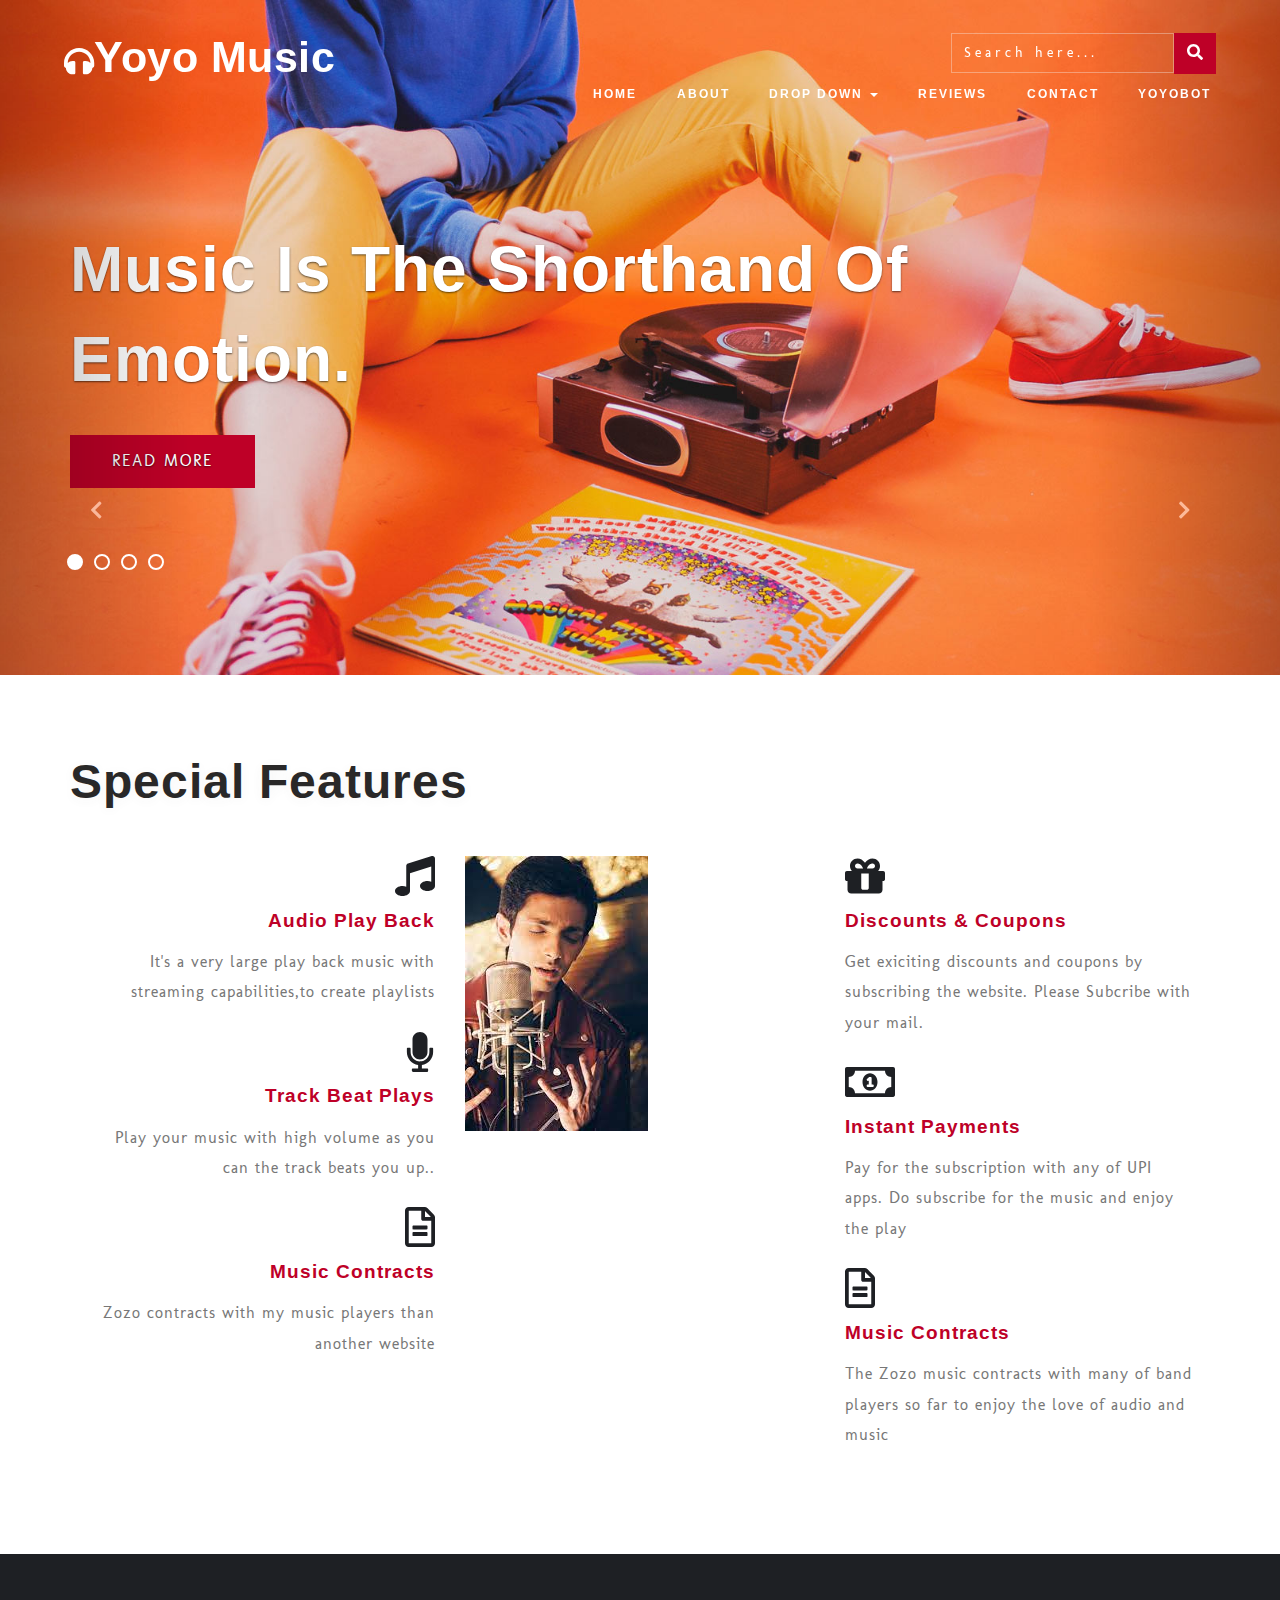
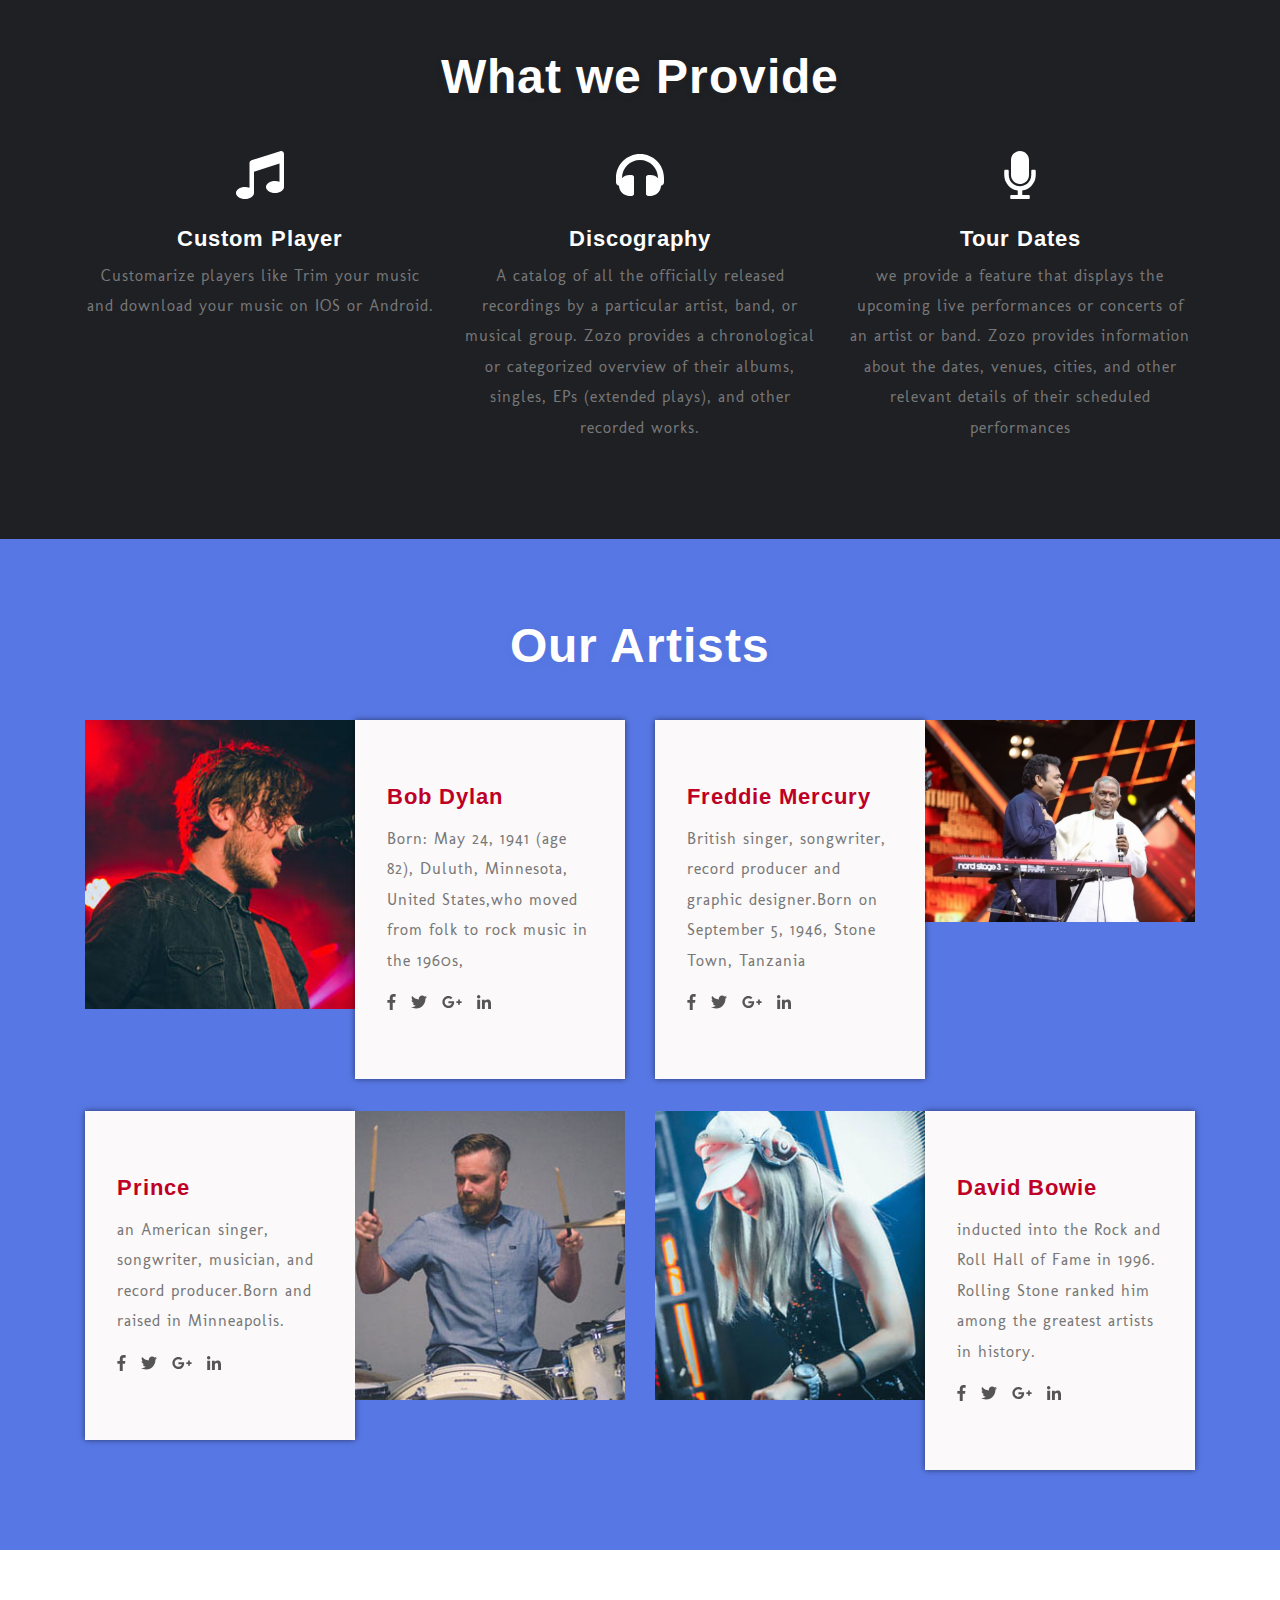
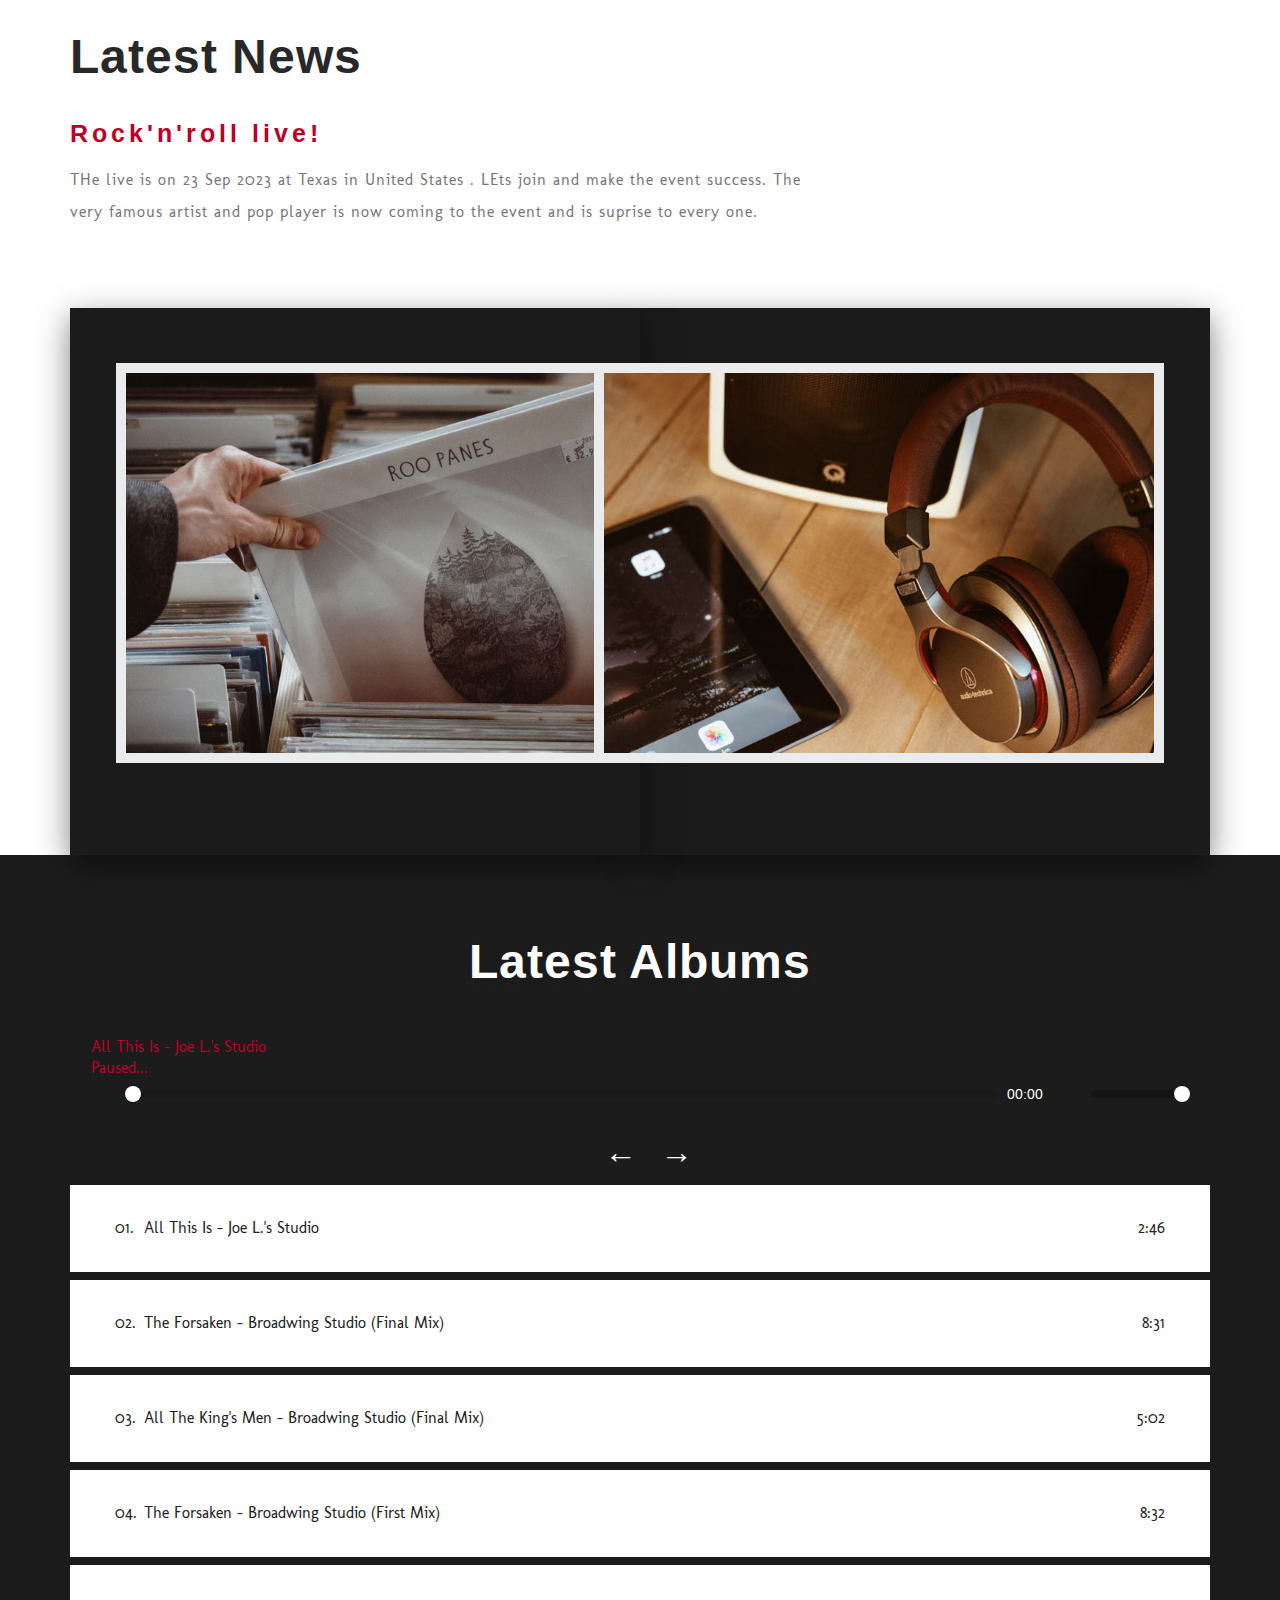
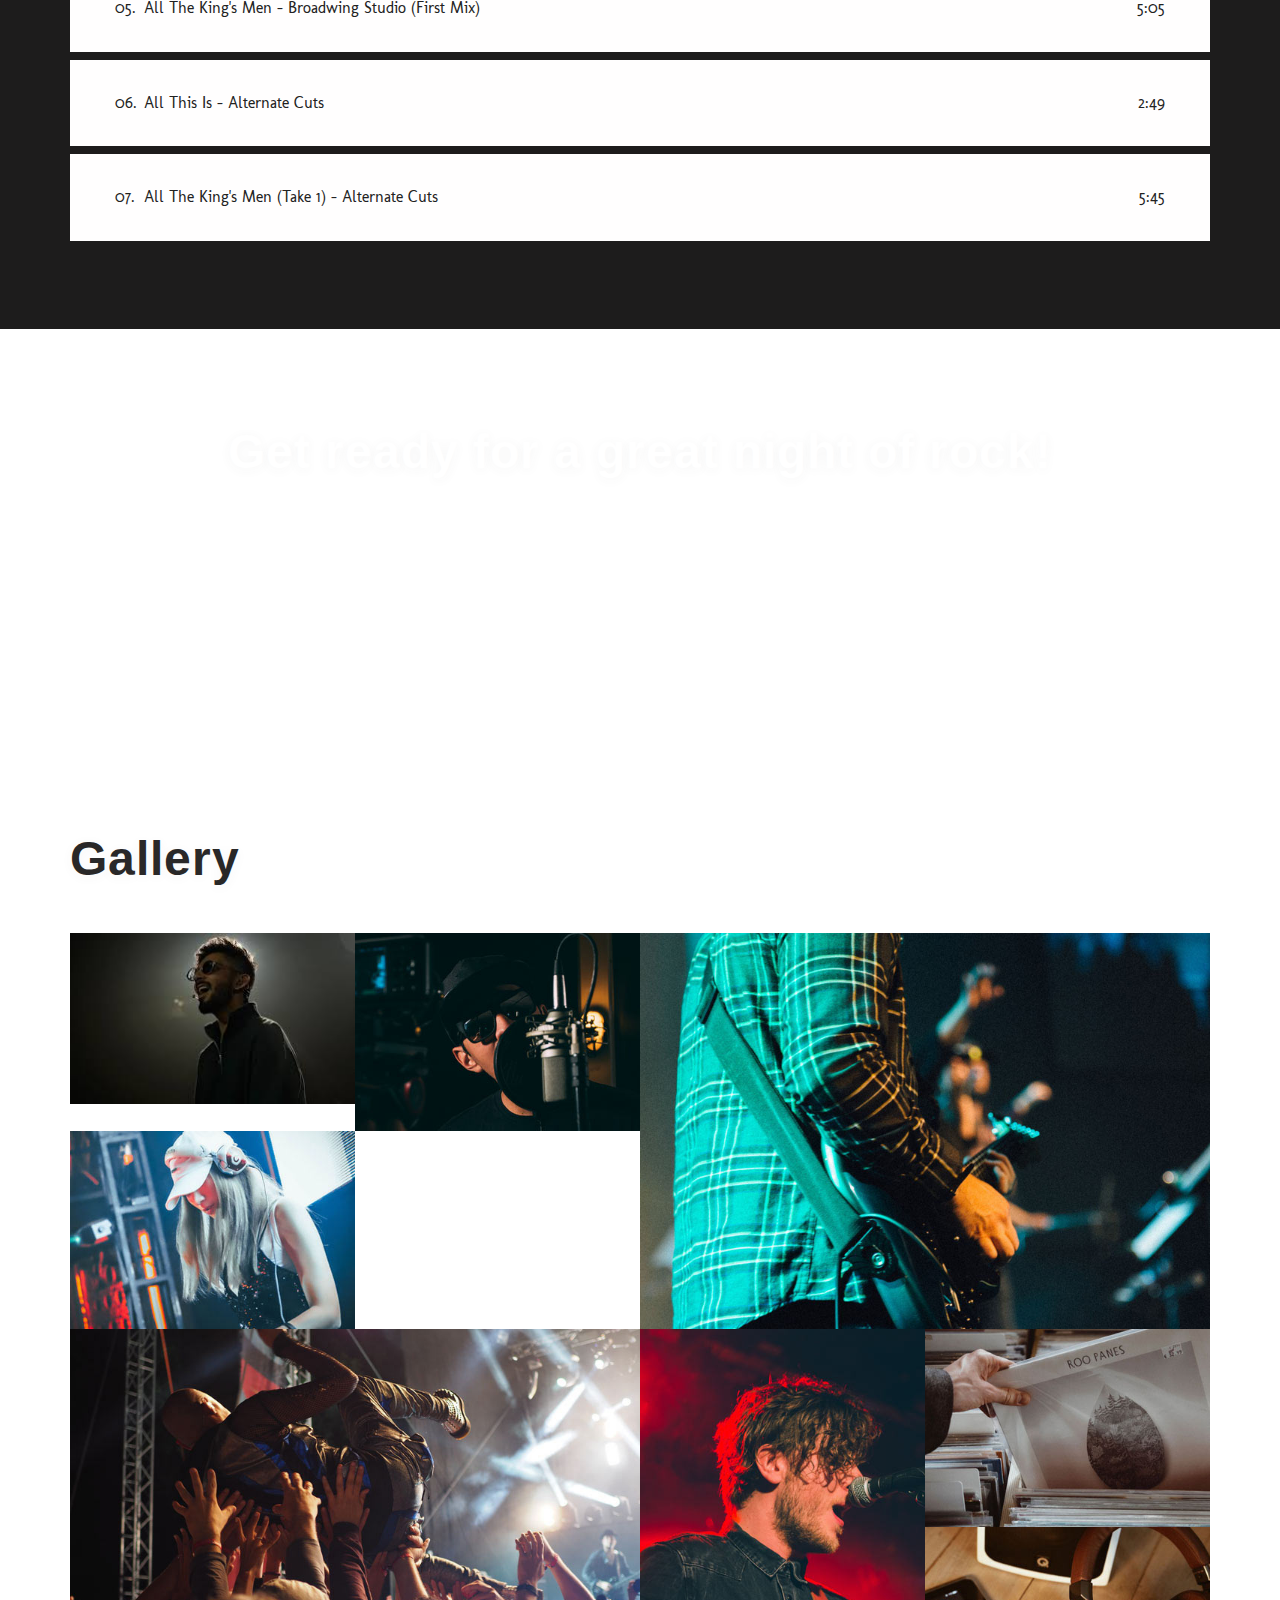
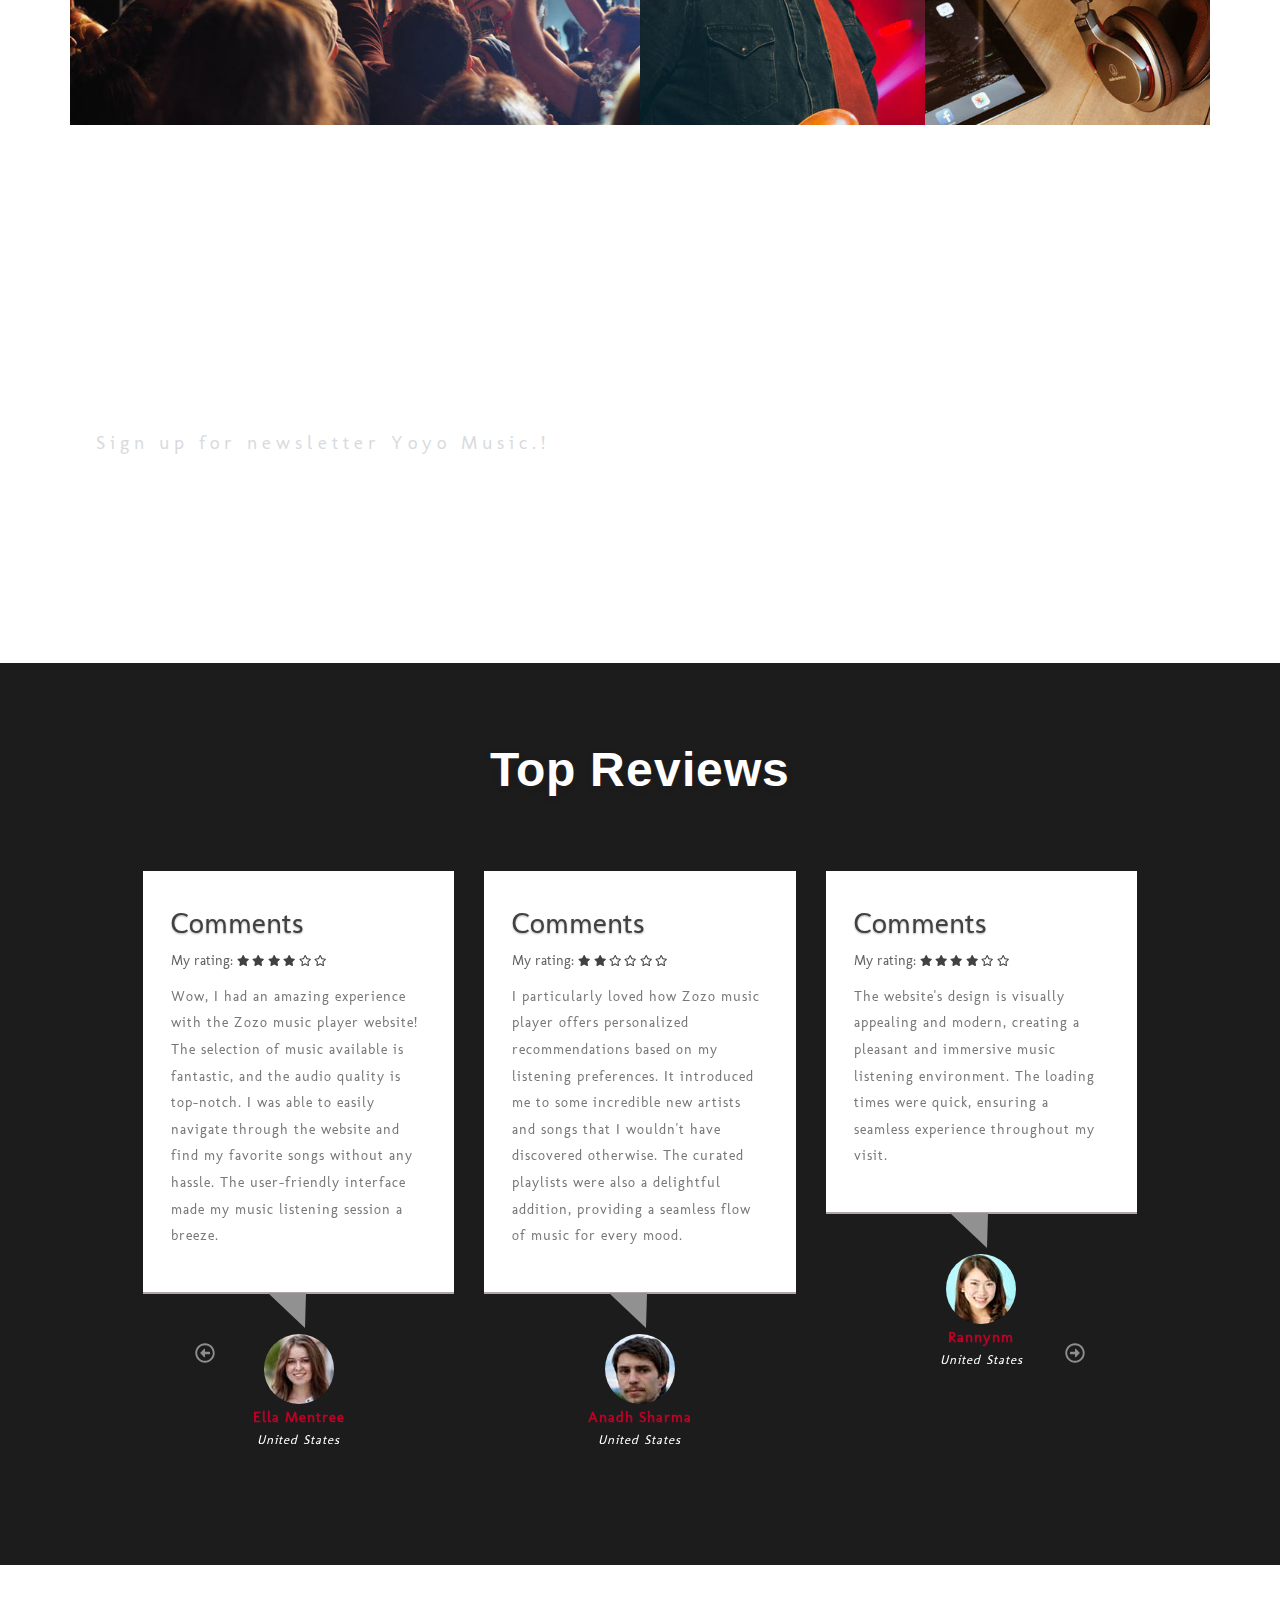
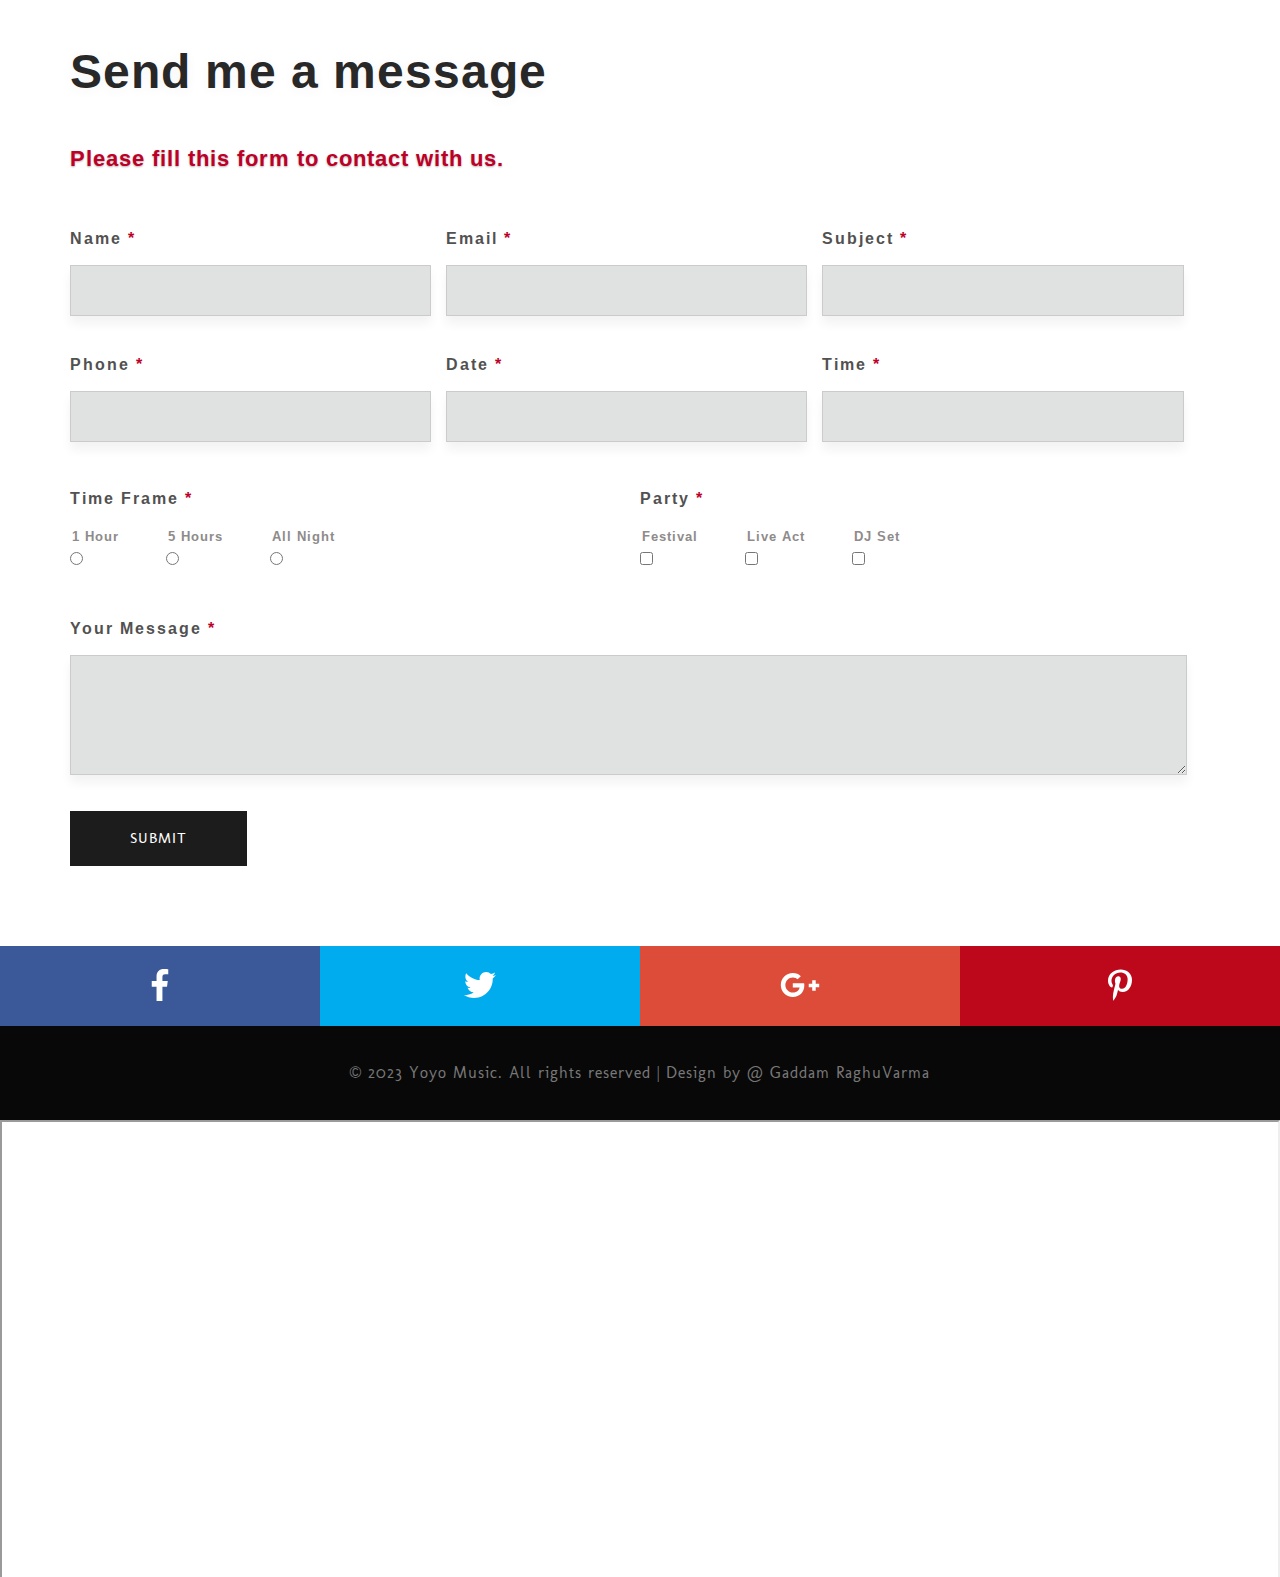
==== commit 1d875237: "Update index.html" ====
--- a/index.html
+++ b/index.html
@@ -98,9 +98,9 @@
 						<li>
 							<a class="page-scroll" href="#contact">Contact</a>
 						</li>
-						<li>
-							<a class="page-scroll" href="https://bhargava-design.github.io/Zozo-Muisc-Creation-Project/Zozo%20Bot.html">Yoyo Bot</a>
-						</li>
+					         <li class="nav-item">
+                                                        <a class="nav-link" href="YoyoBot.html">Yoyobot</a>
+                                                 </li>
 
 					</ul>
 
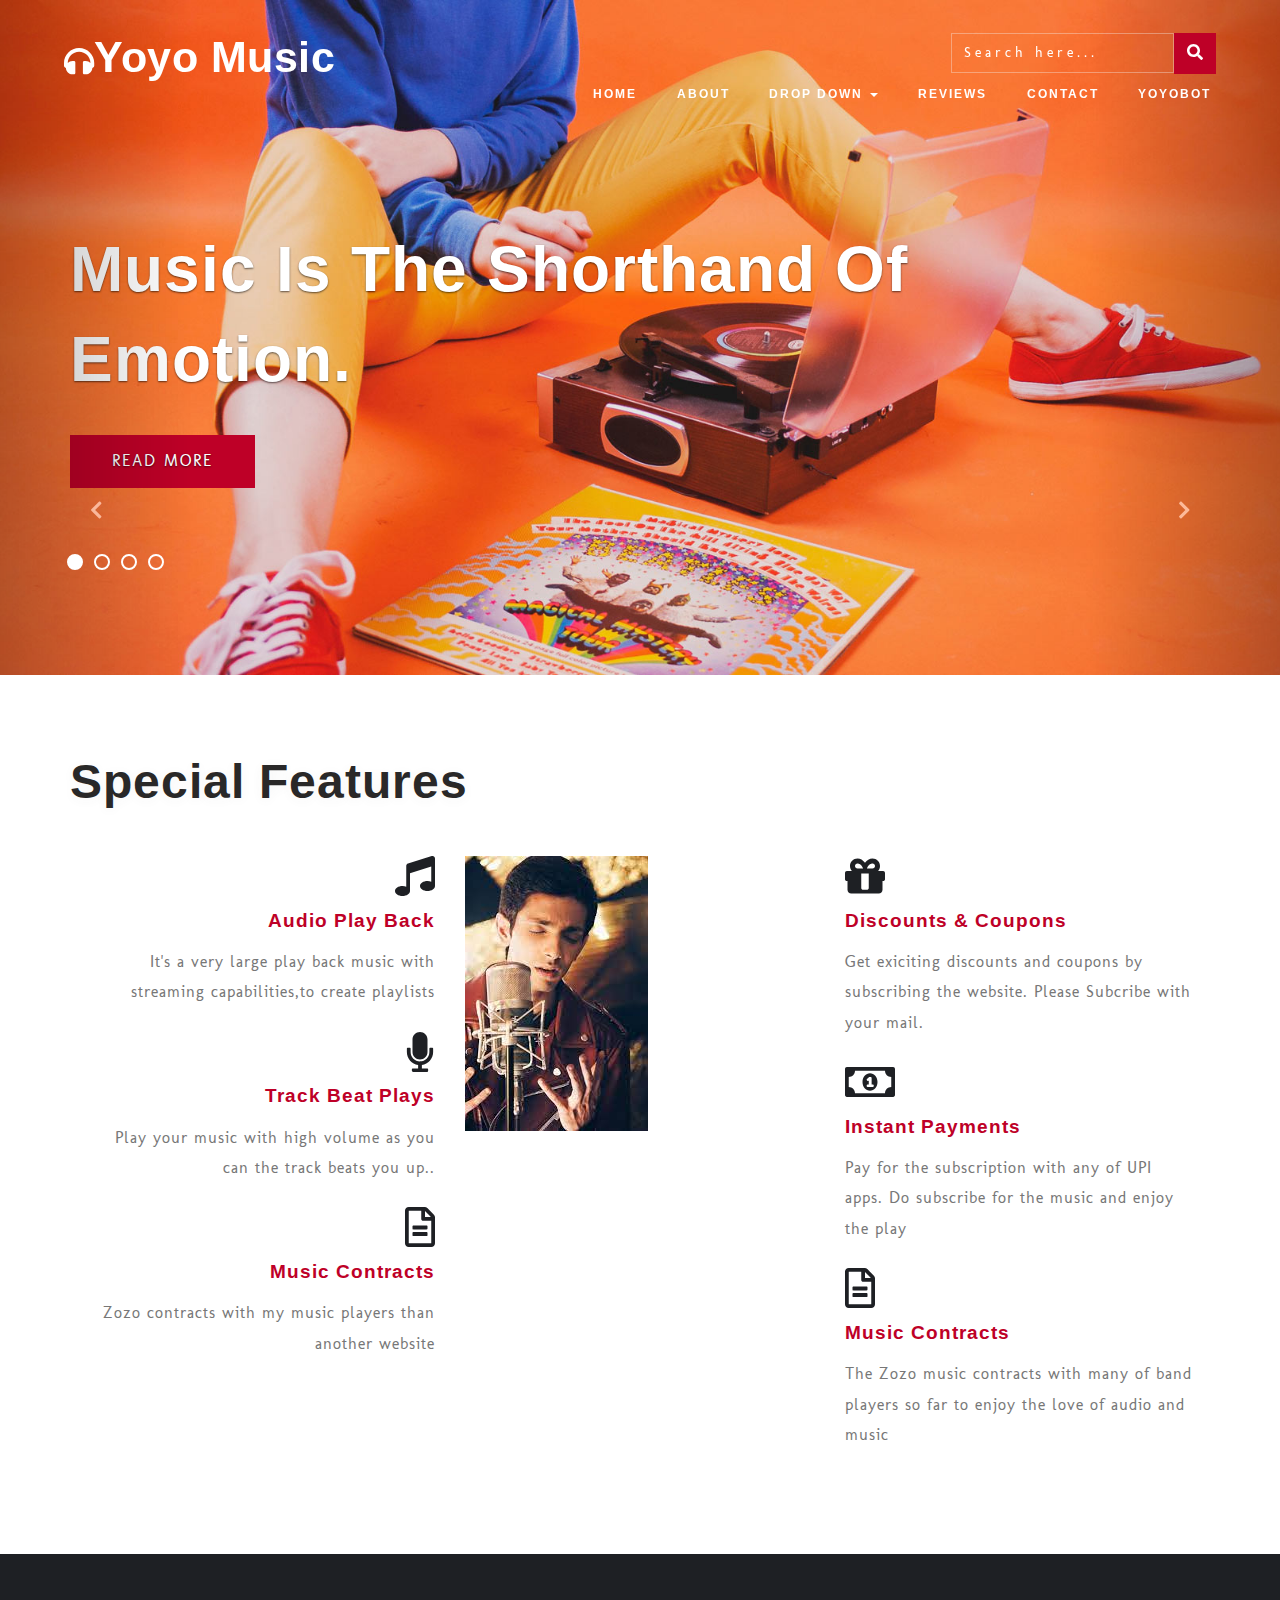
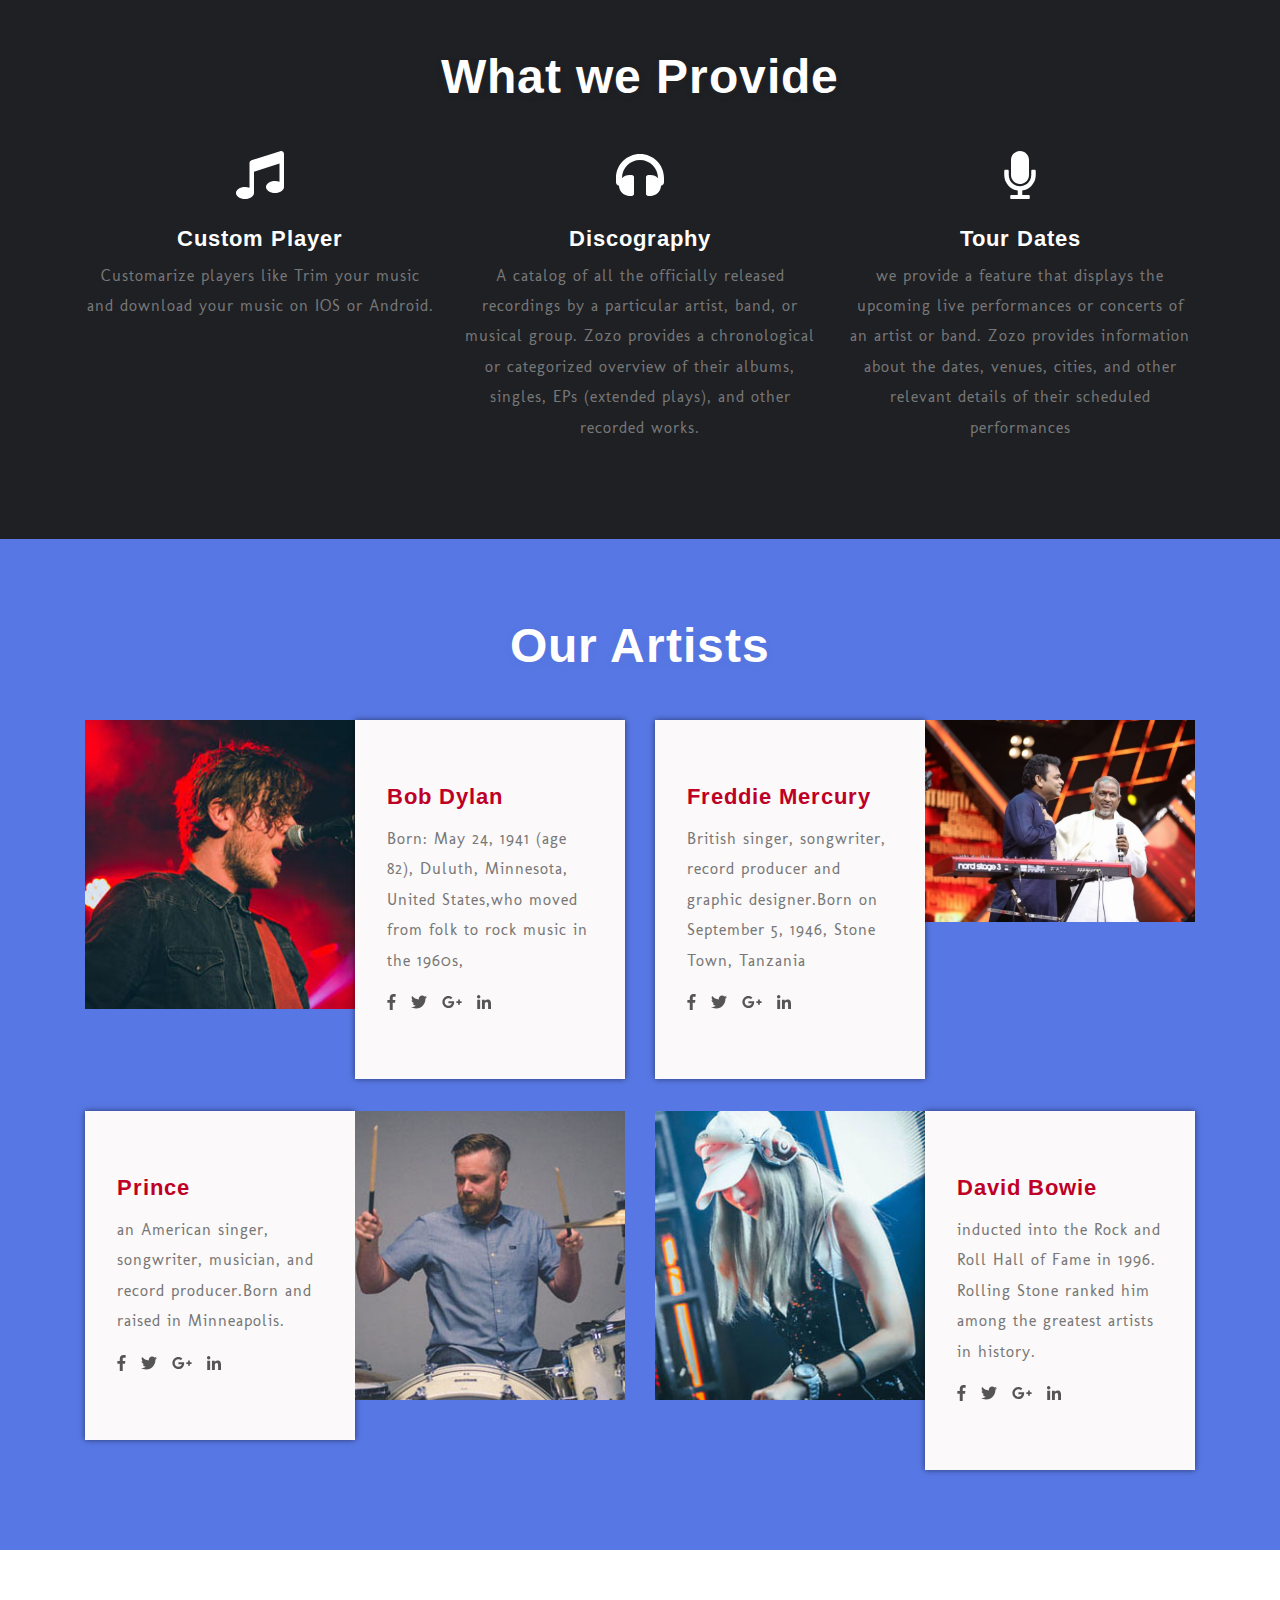
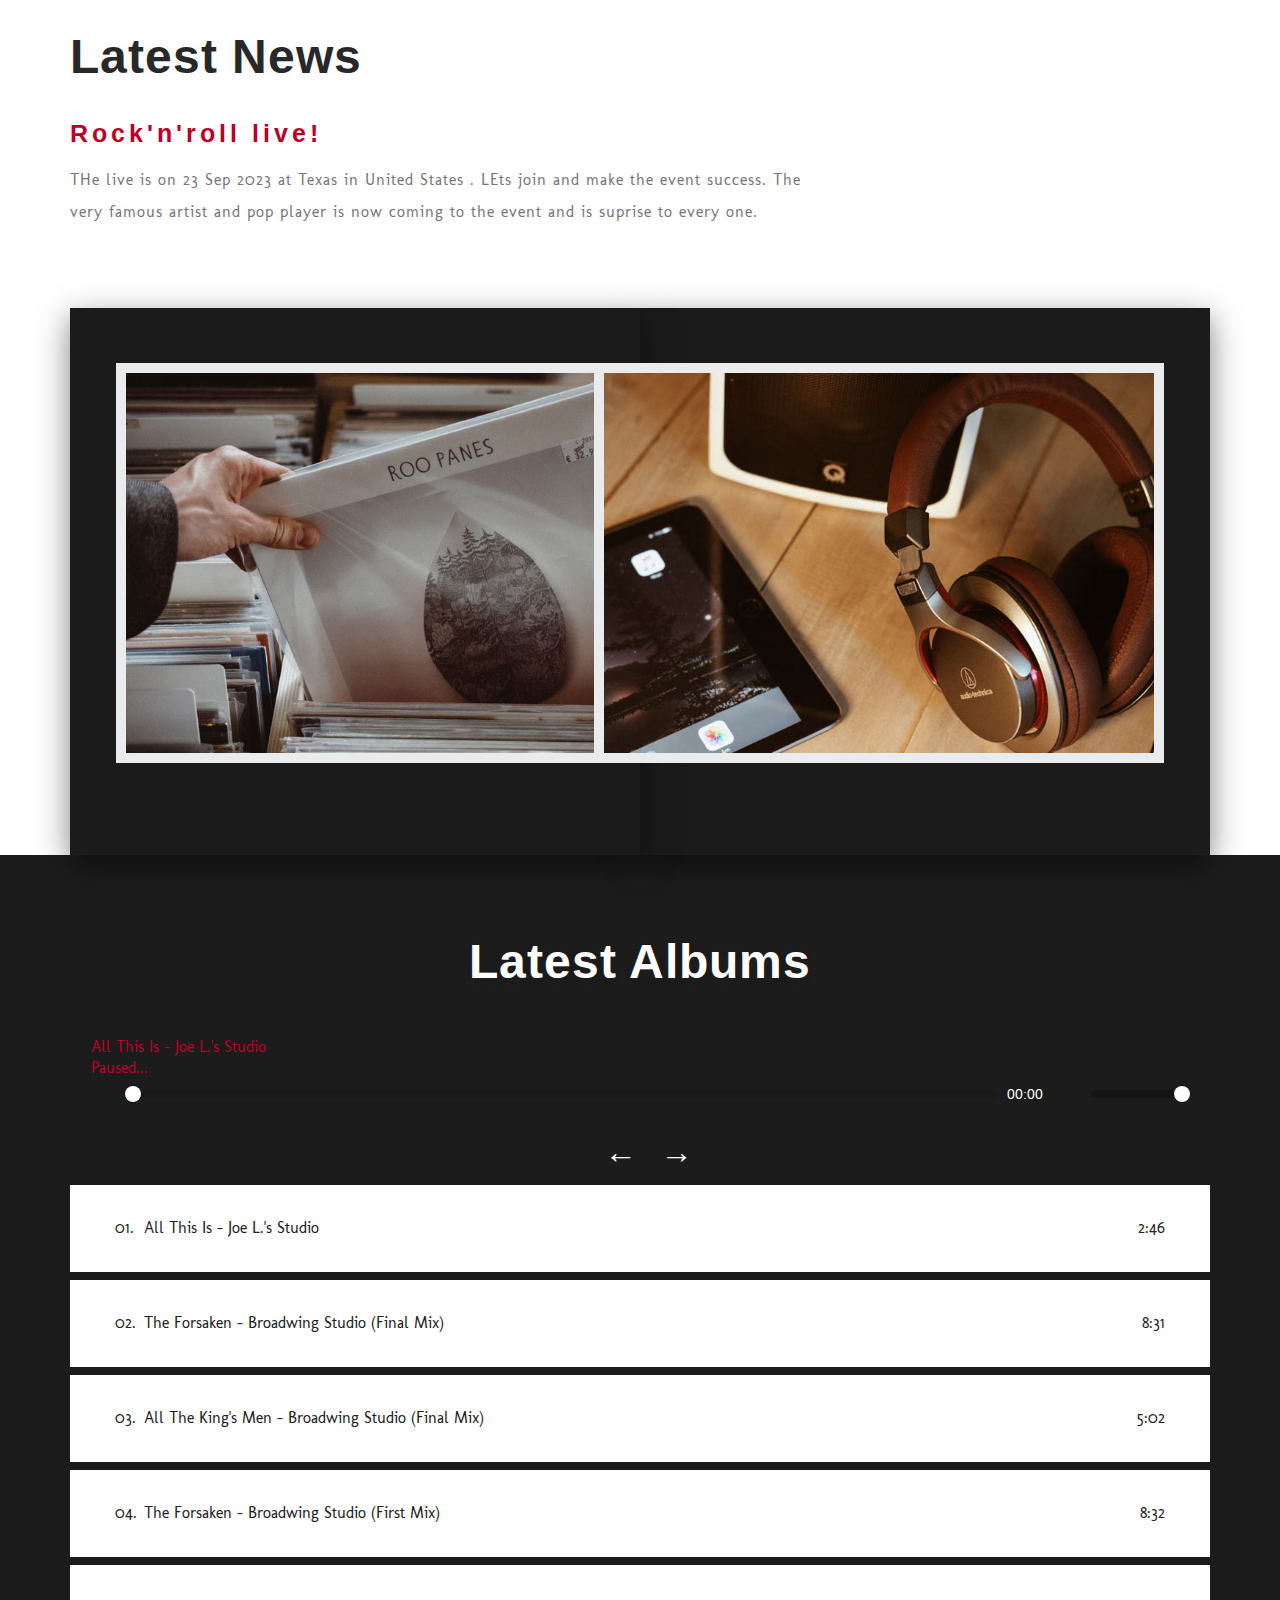
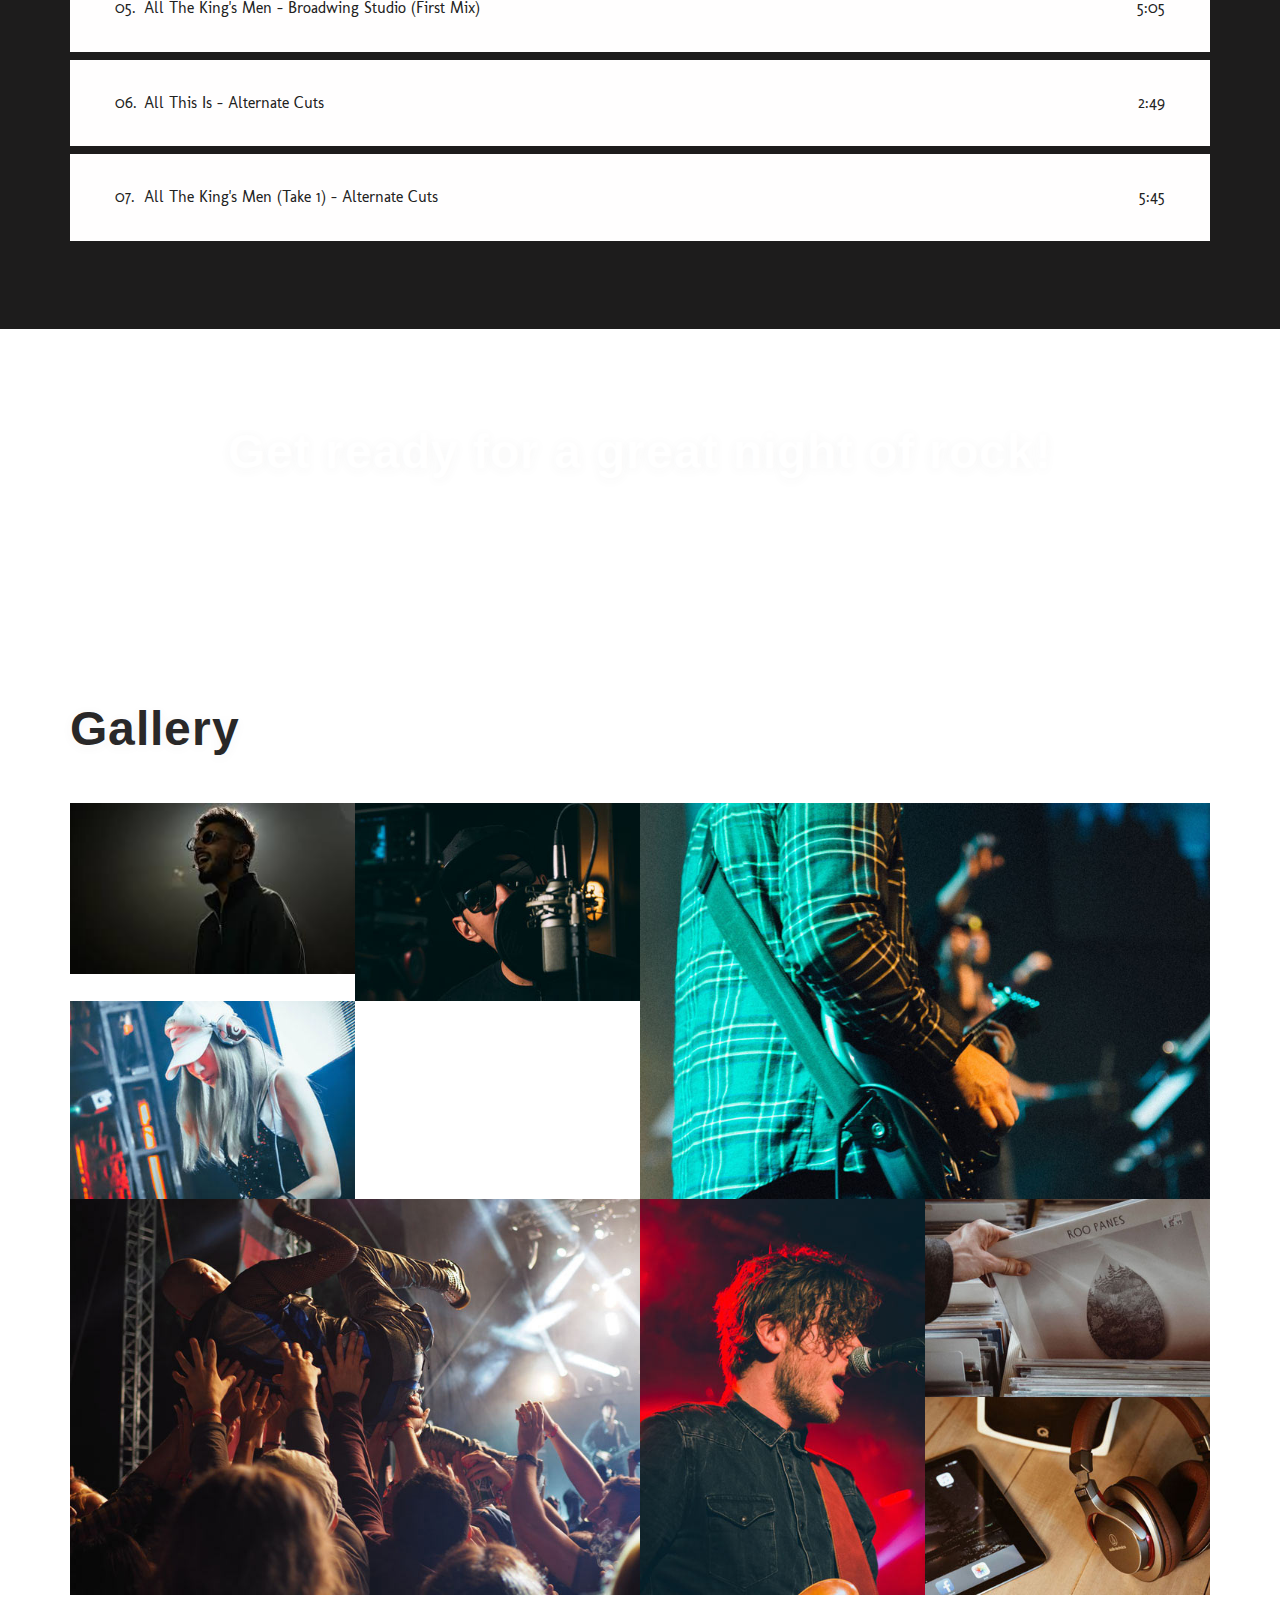
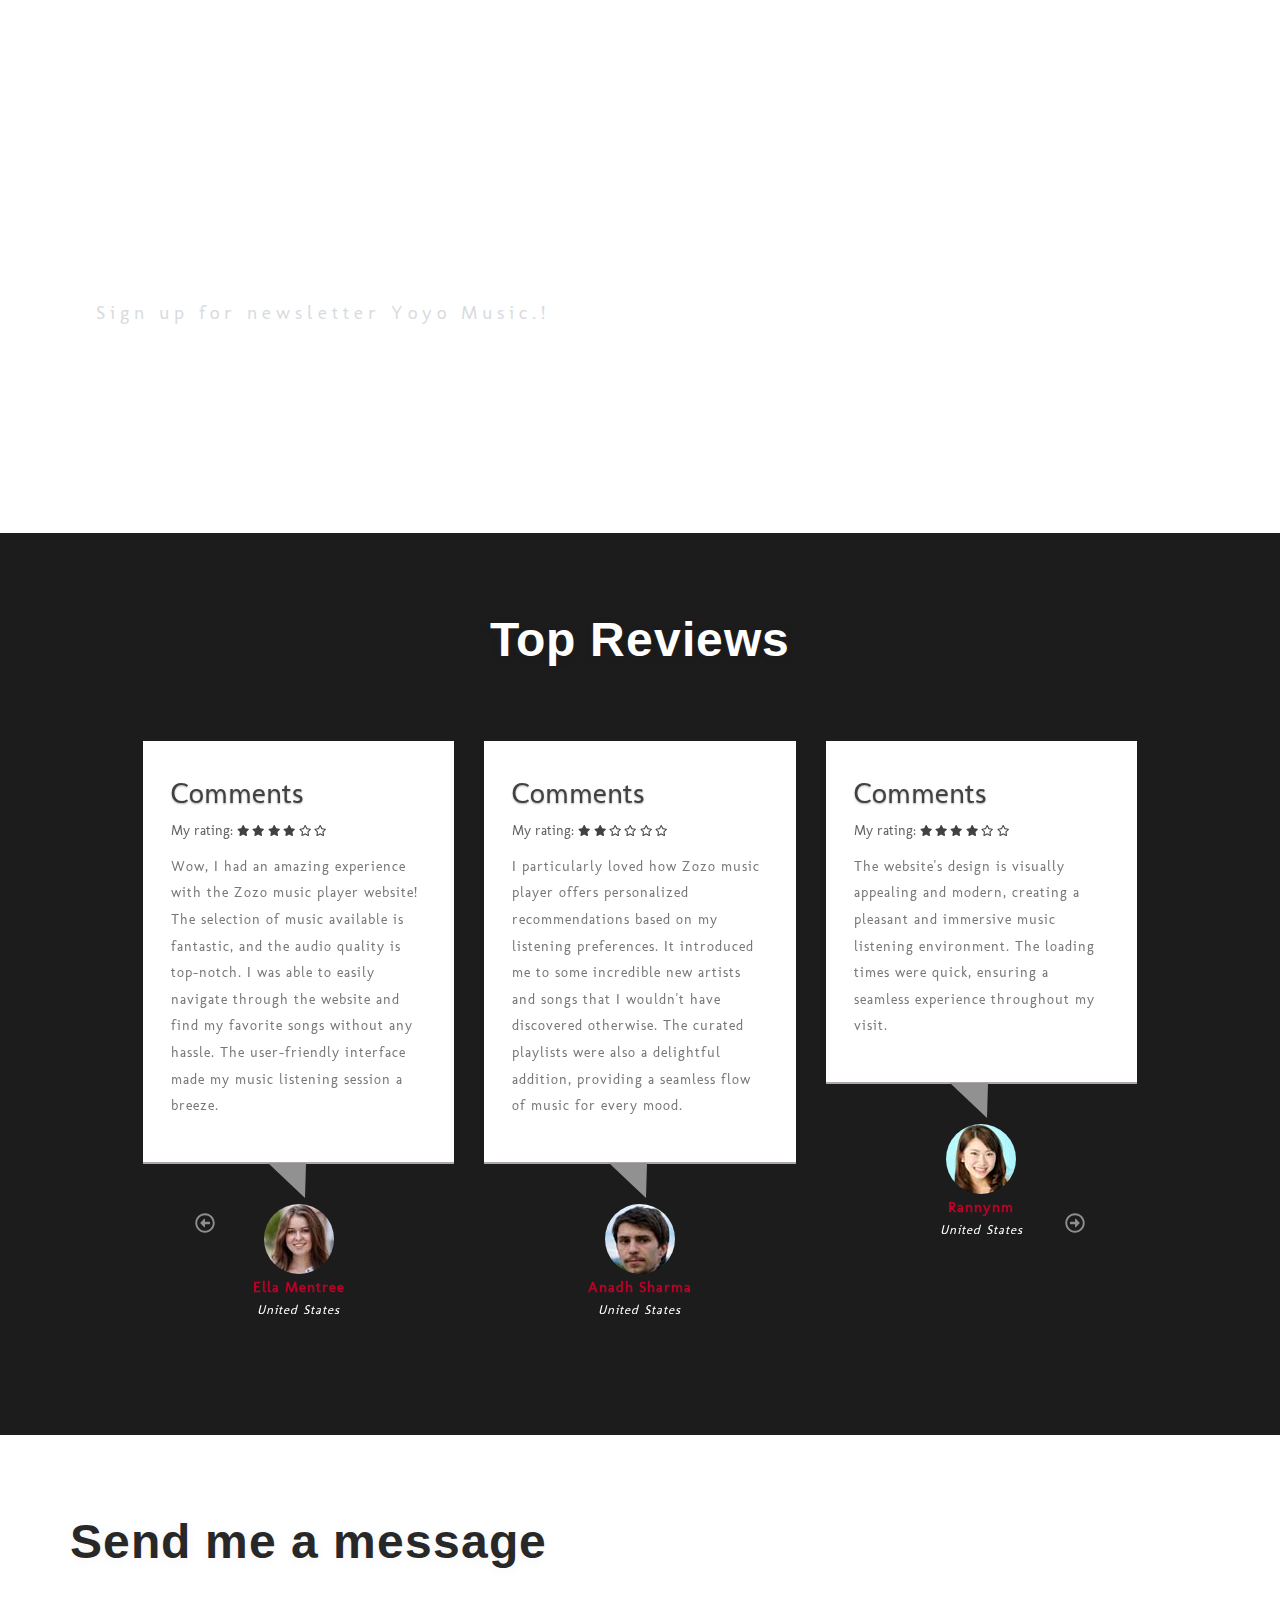
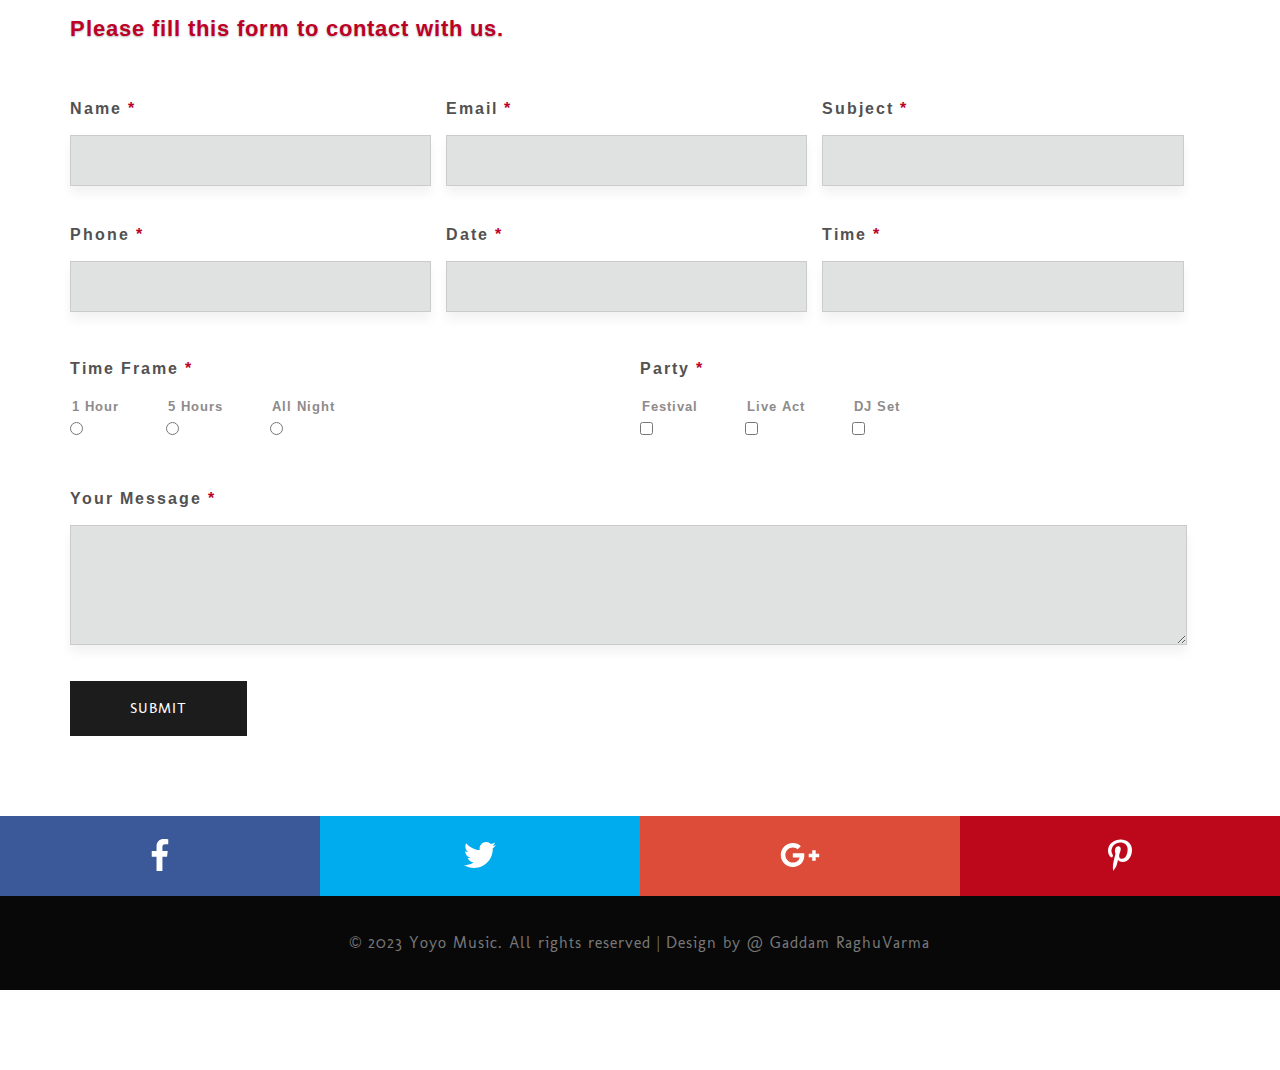
==== commit 29f5a987: "Update index.html" ====
--- a/index.html
+++ b/index.html
@@ -1019,8 +1019,6 @@
 	<div class="cpy-right-agile-w3ls">
 		<p> © 2023 Yoyo Music. All rights reserved | Design by @ Gaddam RaghuVarma </p>
 	</div>
-	<iframe src='https://webchat.botframework.com/embed/Zozo-bot?s=BdajEQzhjDY.3ZHE9EknMDad4EPssFTaPOIRGNFc8cPoY2Owf_ltC6I'  style='min-width: 400px; width: 100%; min-height: 500px;'></iframe>
-	</section>
 	<!-- js -->
 	<script src="js/jquery-2.2.3.min.js"></script>
 	<!-- //js -->
